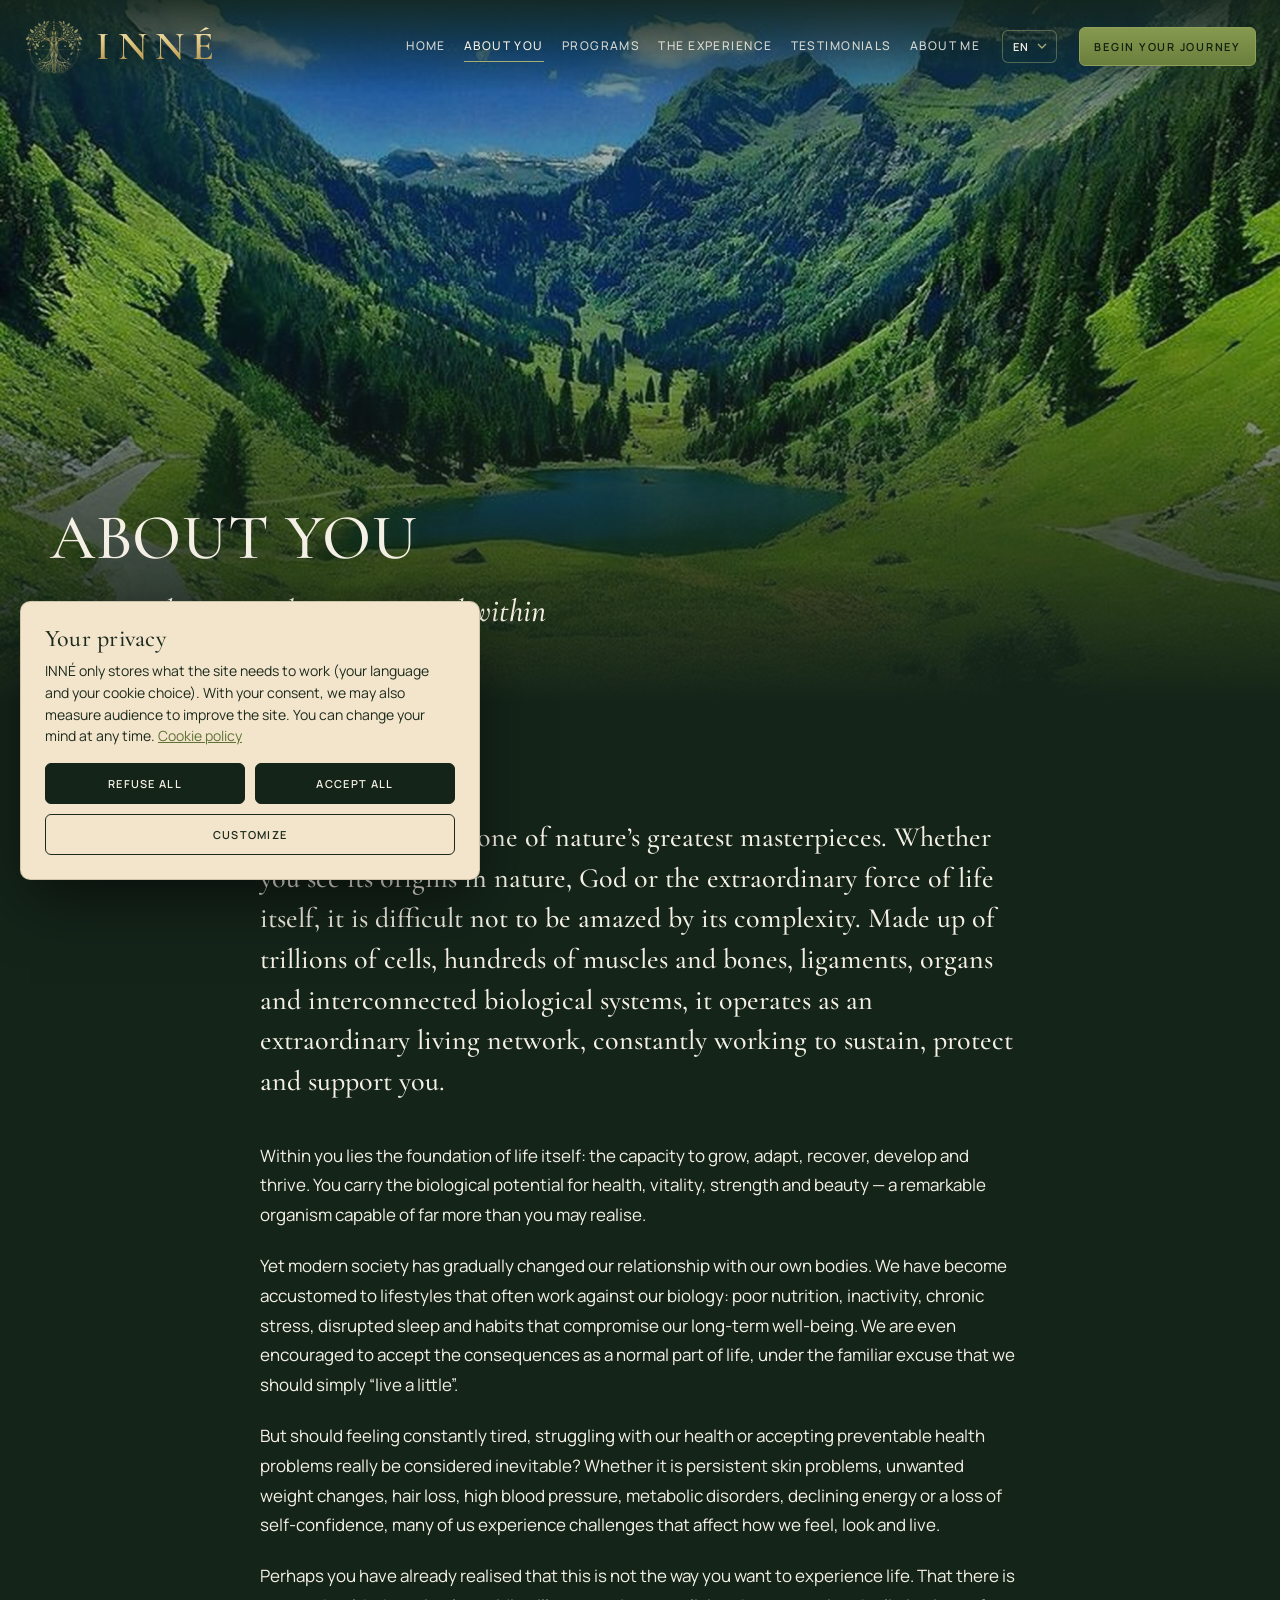
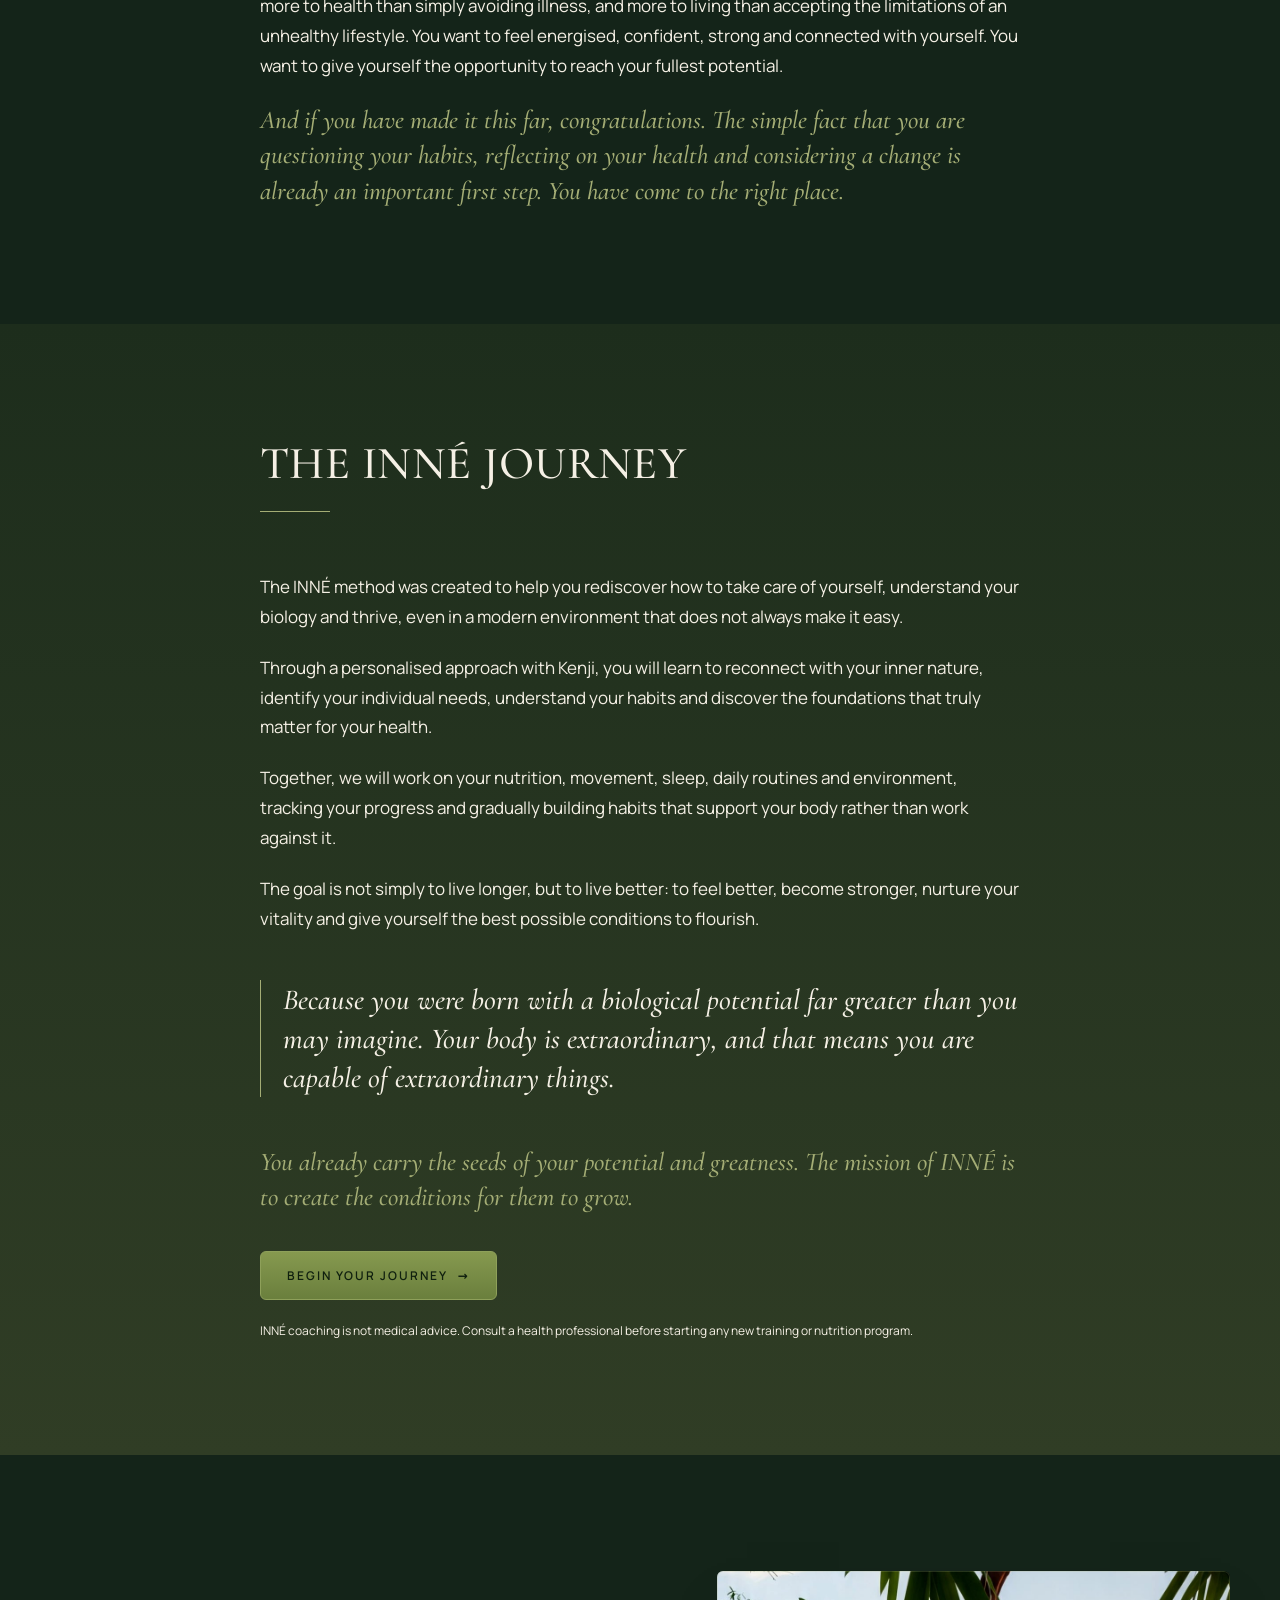
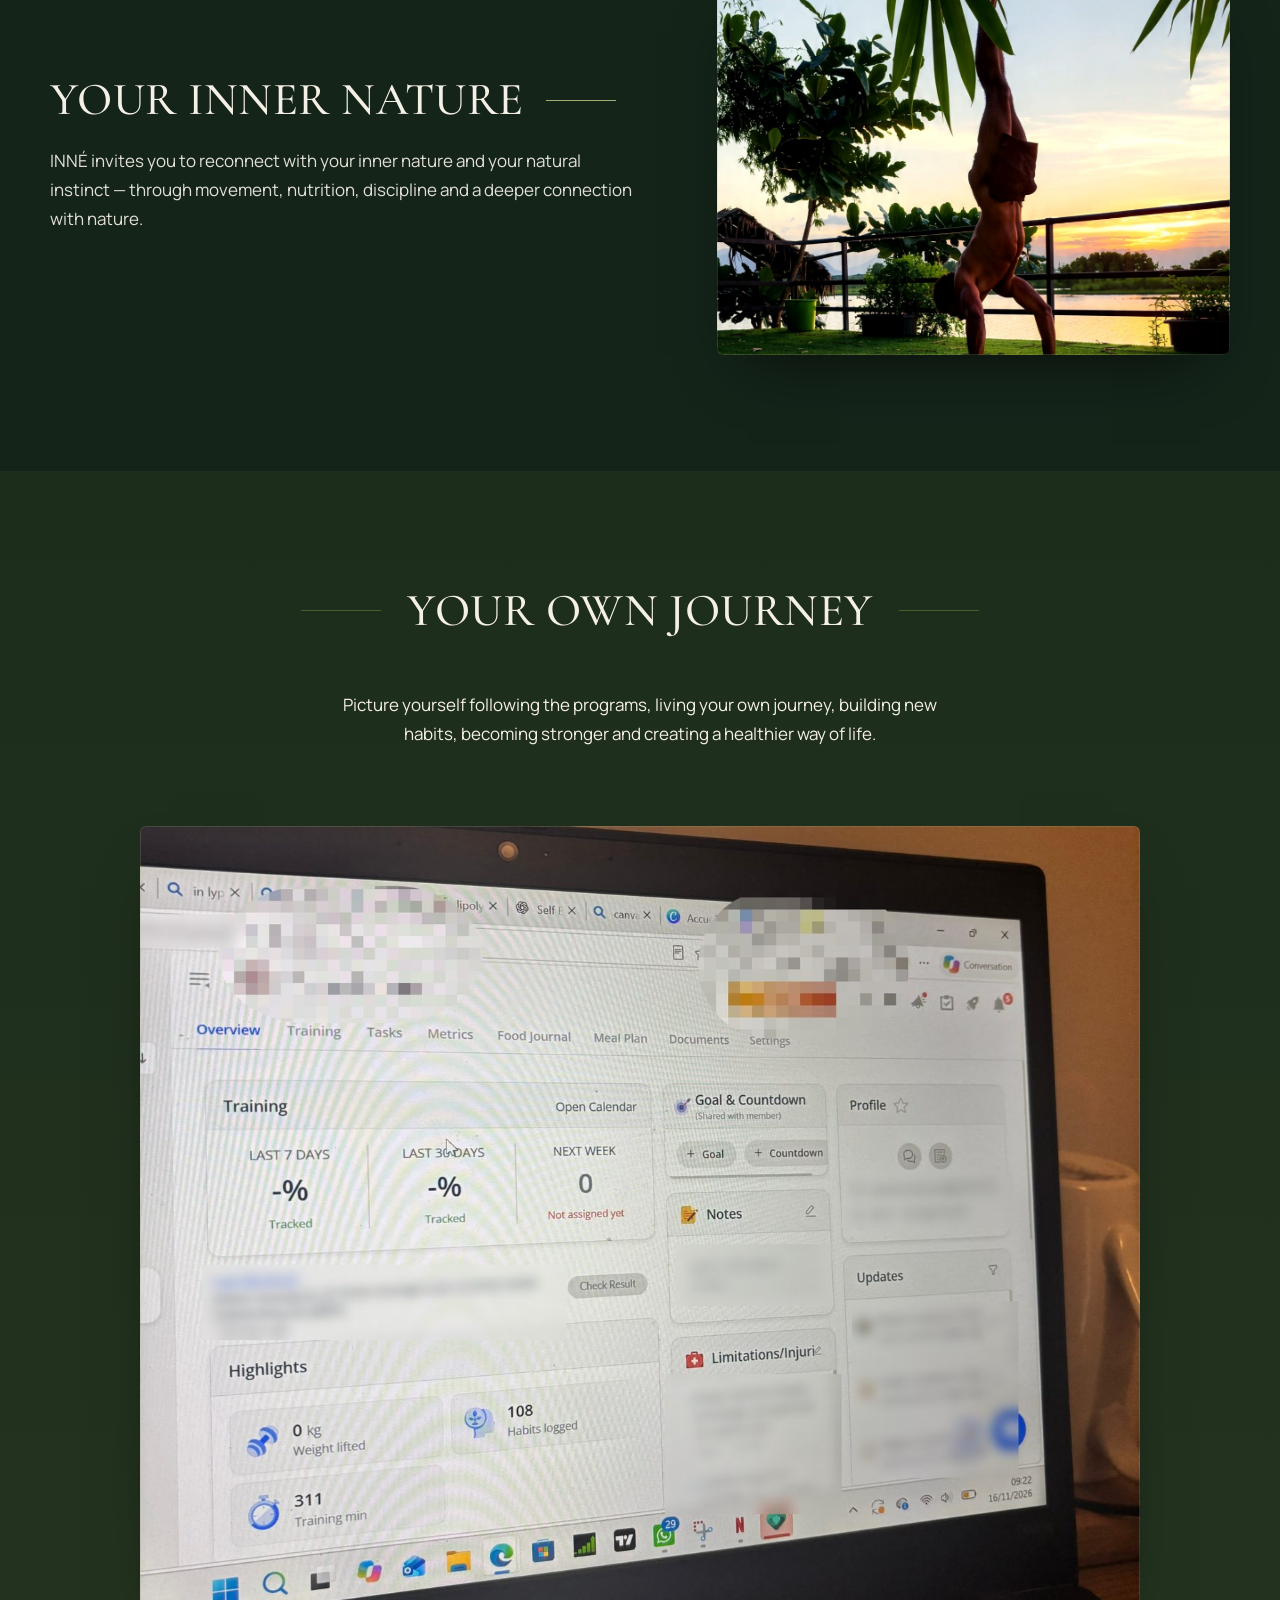
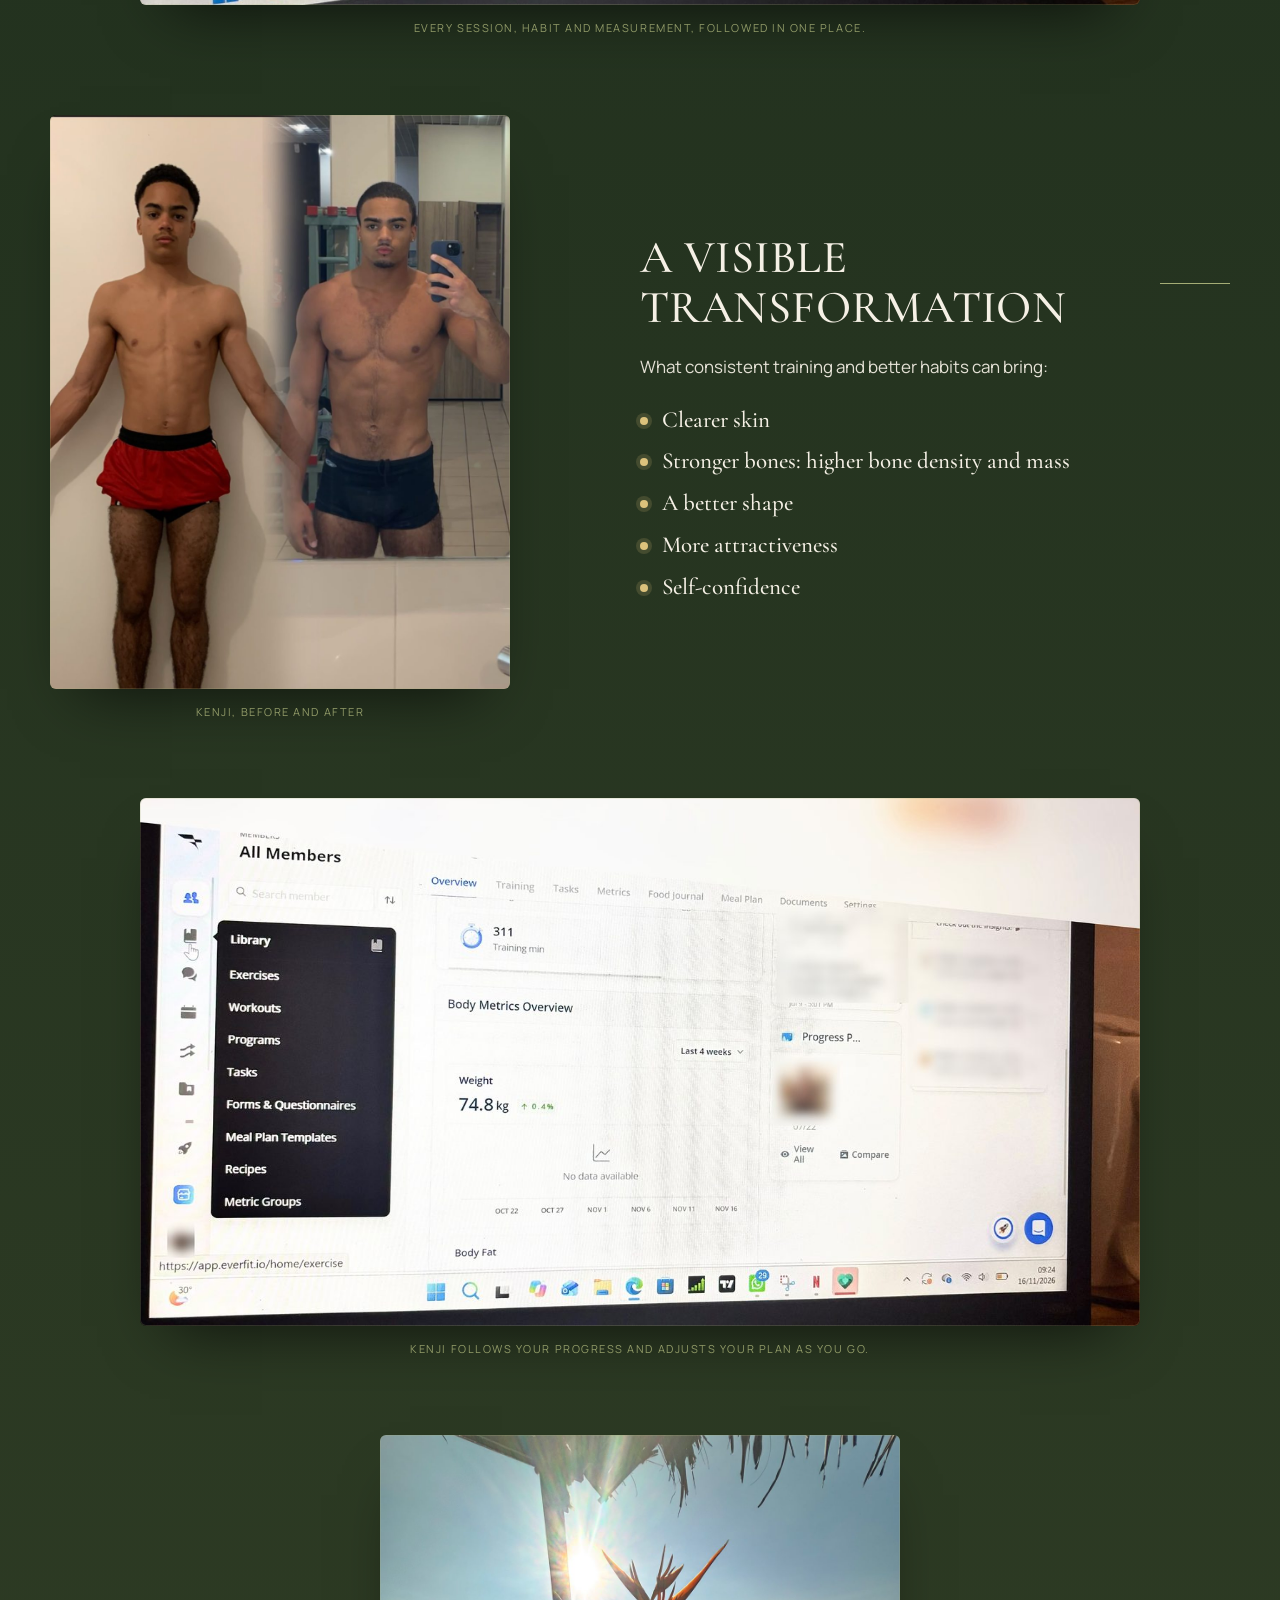
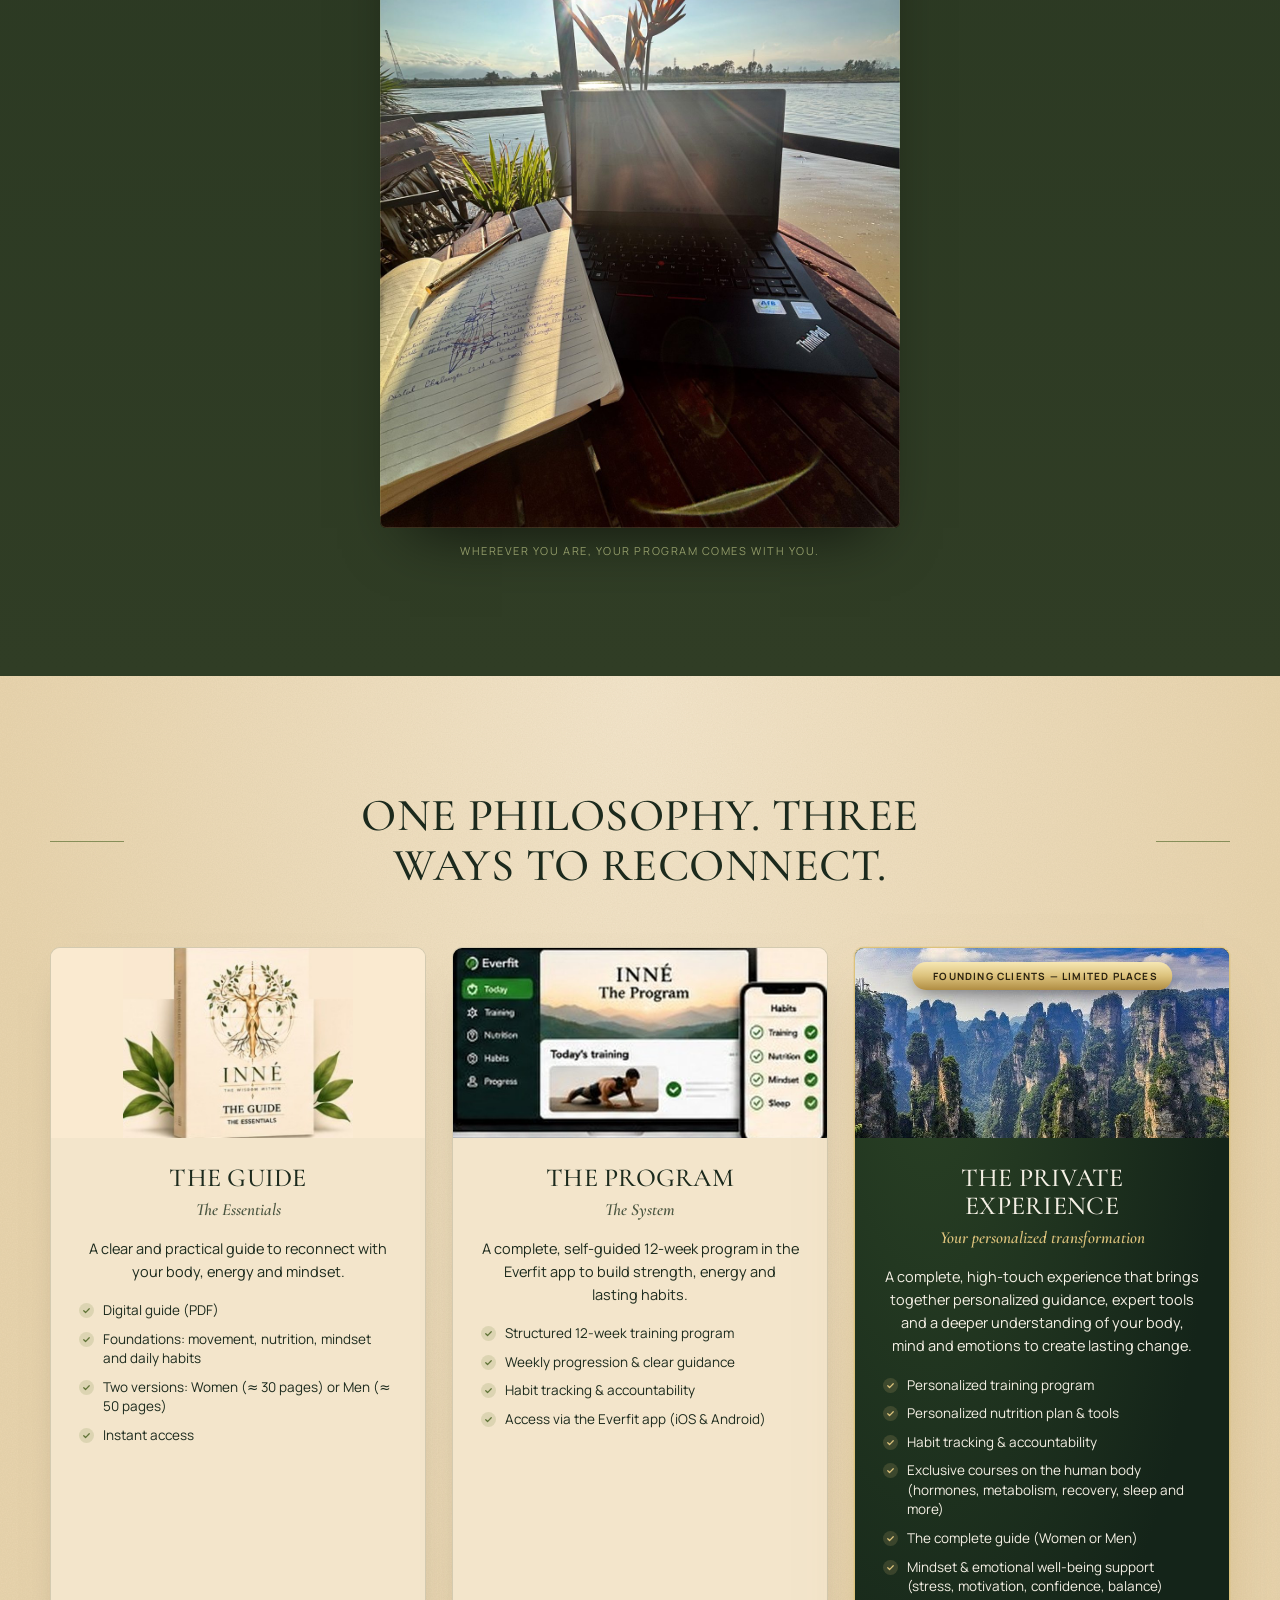
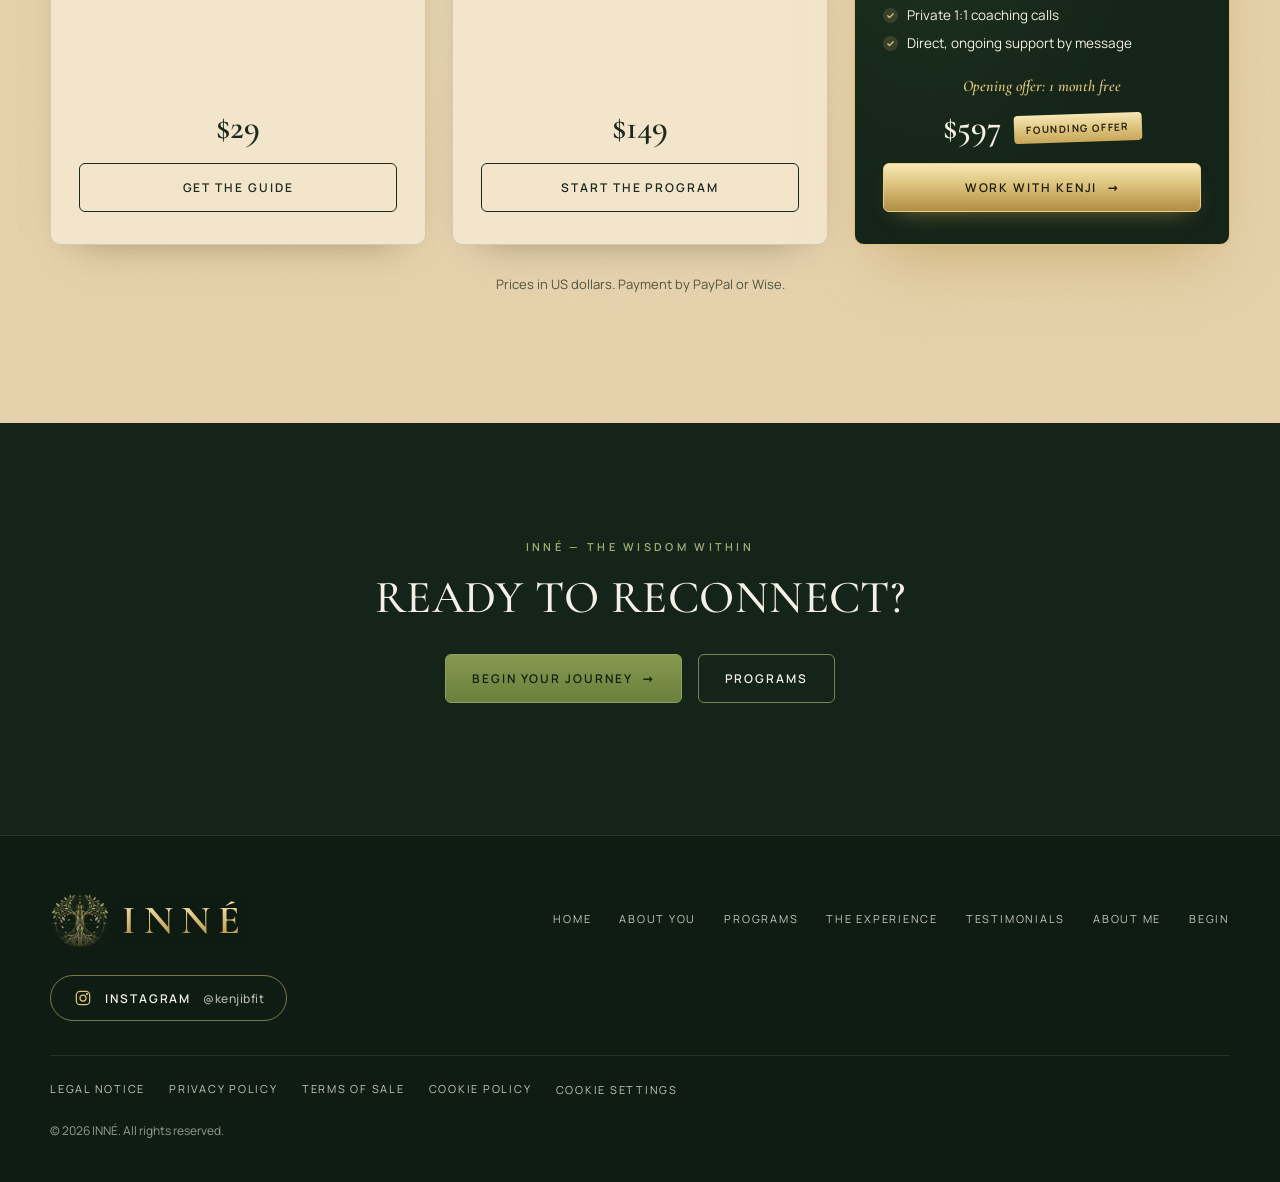
==== INNE-site/about-you.html @ e568136e "Add files via upload" ====
<!DOCTYPE html>
<html lang="en" translate="no" data-title="nav.aboutyou">
<head>
<meta charset="utf-8">
<meta name="viewport" content="width=device-width, initial-scale=1">
<title>About you — INNÉ</title>
<meta name="description" content="Who INNÉ is for: driven individuals who want a stronger body, a clearer mind and a more grounded life.">
<meta property="og:title" content="About you — INNÉ">
<meta property="og:description" content="Who INNÉ is for: driven individuals who want a stronger body, a clearer mind and a more grounded life.">
<meta property="og:type" content="website">
<meta name="theme-color" content="#142419">
<meta name="google" content="notranslate">
<link rel="icon" href="data:image/svg+xml,%3Csvg xmlns='http://www.w3.org/2000/svg' viewBox='0 0 64 64'%3E%3Crect width='64' height='64' rx='10' fill='%23142419'/%3E%3Cpath d='M18 46c0-18 10-28 28-30 0 18-10 30-26 30M18 46l16-16' fill='none' stroke='%23A4AD75' stroke-width='3' stroke-linecap='round'/%3E%3C/svg%3E">
<link rel="stylesheet" href="css/inne.css">
<script>document.documentElement.classList.add("js")</script>
</head>
<body>
<a class="skip" href="#main" data-i18n="skip">Skip to content</a>
<header class="site-header">
  <div class="wrap">
    <a class="logo" href="index.html" aria-label="INNÉ — The Wisdom Within"><img src="img/emblem-sm.png" alt="" width="60" height="56"><span><b>INNÉ</b><small>The Wisdom Within</small></span></a>
    <nav class="nav" id="nav" aria-label="Main"><a href="index.html" data-i18n="nav.home">Home</a><a href="about-you.html" aria-current="page" data-i18n="nav.aboutyou">About you</a><a href="programs.html" data-i18n="nav.programs">Programs</a><a href="experience.html" data-i18n="nav.experience">The Experience</a><a href="journeys.html" data-i18n="nav.journeys">Testimonials</a><a href="about.html" data-i18n="nav.aboutme">About me</a><a class="nav-only" href="begin.html" data-i18n="nav.cta">Begin Your Journey</a></nav>
    <select class="lang" id="lang" aria-label="Language" data-i18n-aria="lang.label"><option value="en" label="EN">EN</option><option value="es" label="ES">ES</option><option value="fr" label="FR">FR</option><option value="sv" label="SV">SV</option><option value="de" label="DE">DE</option><option value="it" label="IT">IT</option></select>
    <a class="btn btn-solid btn-sm" href="begin.html" data-i18n="nav.cta">Begin Your Journey</a>
    <button class="burger" type="button" aria-controls="nav" aria-expanded="false" aria-label="Menu" data-i18n-aria="nav.menu"><span></span><span></span></button>
  </div>
</header>
<main id="main"><section class="page-hero scenic"><img src="img/about-you-lake.jpg" alt="A green mountain valley with a small lake in the distance" style="object-position:50% 54%"><div class="wrap"><h1 class="reveal" data-i18n="nav.aboutyou">About you</h1><p class="hero-line reveal d1" data-i18n="ay.sub">Discover the extraordinary potential within</p></div></section>
<section class="section dark"><div class="wrap essay">
  <p class="essay-lead reveal" data-i18n="y1">The human body is one of nature’s greatest masterpieces. Whether you see its origins in nature, God or the extraordinary force of life itself, it is difficult not to be amazed by its complexity. Made up of trillions of cells, hundreds of muscles and bones, ligaments, organs and interconnected biological systems, it operates as an extraordinary living network, constantly working to sustain, protect and support you.</p>
  <p class="reveal" data-i18n="y2">Within you lies the foundation of life itself: the capacity to grow, adapt, recover, develop and thrive. You carry the biological potential for health, vitality, strength and beauty — a remarkable organism capable of far more than you may realise.</p><p class="reveal" data-i18n="y3">Yet modern society has gradually changed our relationship with our own bodies. We have become accustomed to lifestyles that often work against our biology: poor nutrition, inactivity, chronic stress, disrupted sleep and habits that compromise our long-term well-being. We are even encouraged to accept the consequences as a normal part of life, under the familiar excuse that we should simply “live a little”.</p><p class="reveal" data-i18n="y4">But should feeling constantly tired, struggling with our health or accepting preventable health problems really be considered inevitable? Whether it is persistent skin problems, unwanted weight changes, hair loss, high blood pressure, metabolic disorders, declining energy or a loss of self-confidence, many of us experience challenges that affect how we feel, look and live.</p><p class="reveal" data-i18n="y5">Perhaps you have already realised that this is not the way you want to experience life. That there is more to health than simply avoiding illness, and more to living than accepting the limitations of an unhealthy lifestyle. You want to feel energised, confident, strong and connected with yourself. You want to give yourself the opportunity to reach your fullest potential.</p>
  <p class="beat reveal" data-i18n="y6">And if you have made it this far, congratulations. The simple fact that you are questioning your habits, reflecting on your health and considering a change is already an important first step. You have come to the right place.</p>
</div></section>
<section class="section olive"><div class="wrap essay">
  <h2 class="h2 rule story-title reveal" data-i18n="yj.t">The INNÉ Journey</h2>
  <p class="reveal" data-i18n="j1">The INNÉ method was created to help you rediscover how to take care of yourself, understand your biology and thrive, even in a modern environment that does not always make it easy.</p><p class="reveal" data-i18n="j2">Through a personalised approach with Kenji, you will learn to reconnect with your inner nature, identify your individual needs, understand your habits and discover the foundations that truly matter for your health.</p><p class="reveal" data-i18n="j3">Together, we will work on your nutrition, movement, sleep, daily routines and environment, tracking your progress and gradually building habits that support your body rather than work against it.</p><p class="reveal" data-i18n="j4">The goal is not simply to live longer, but to live better: to feel better, become stronger, nurture your vitality and give yourself the best possible conditions to flourish.</p>
  <p class="pull reveal" data-i18n="j5">Because you were born with a biological potential far greater than you may imagine. Your body is extraordinary, and that means you are capable of extraordinary things.</p>
  <p class="beat reveal" data-i18n="j6">You already carry the seeds of your potential and greatness. The mission of INNÉ is to create the conditions for them to grow.</p>
  <p class="actions reveal" style="margin-top:36px"><a class="btn btn-solid" href="begin.html"><span data-i18n="nav.cta">Begin Your Journey</span> <span class="arr" aria-hidden="true">→</span></a></p>
  <p class="fineprint essay-note reveal" data-i18n="ft.disclaimer">INNÉ coaching is not medical advice. Consult a health professional before starting any new training or nutrition program.</p>
</div></section>
<section class="section dark">
  <div class="wrap split rev" ><div class="reveal d1"><h2 class="h2 rule" data-i18n="ay.2t">Your inner nature</h2><p class="lead" style="margin-top:22px" data-i18n="ay.2p">INNÉ invites you to reconnect with your inner nature and your natural instinct — through movement, nutrition, discipline and a deeper connection with nature.</p></div><div class="frame ratio-43 reveal"><img src="img/handstand.jpg" alt="Handstand at sunset by the water" loading="lazy" style="object-position:50% 60%"></div></div>
</section>
<section class="section olive project"><div class="wrap">
  <div class="center"><h2 class="h2 title-lines center reveal"><span data-i18n="ay.1t">Your own journey</span></h2><p class="lead reveal d1" data-i18n="ay.1p">Picture yourself following the programs, living your own journey, building new habits, becoming stronger and creating a healthier way of life.</p></div>
  <figure class="shot wide reveal"><div class="frame natural"><img src="img/ay-track-1.jpg" alt="A client's dashboard in the coaching app: training, habits and goals" loading="lazy" width="1400" height="1091"></div><figcaption data-i18n="pj.c1">Every session, habit and measurement, followed in one place.</figcaption></figure>
  <div class="split transform">
    <figure class="shot reveal"><div class="frame natural"><img src="img/ay-transform.jpg" alt="Kenji's physical transformation, before and after" loading="lazy" width="1100" height="1373"></div><figcaption data-i18n="tr.cap">Kenji, before and after</figcaption></figure>
    <div class="reveal d1"><h3 class="h2 rule" data-i18n="tr.t">A visible transformation</h3><p class="lead" style="margin-top:20px" data-i18n="tr.p">What consistent training and better habits can bring:</p><ul class="gains-list"><li data-i18n="tr.l1">Clearer skin</li><li data-i18n="tr.l2">Stronger bones: higher bone density and mass</li><li data-i18n="tr.l3">A better shape</li><li data-i18n="tr.l4">More attractiveness</li><li data-i18n="tr.l5">Self-confidence</li></ul></div>
  </div>
  <figure class="shot wide reveal"><div class="frame natural"><img src="img/ay-track-2.jpg" alt="Kenji's coaching workspace: exercise library and body metrics" loading="lazy" width="1400" height="738"></div><figcaption data-i18n="pj.c2">Kenji follows your progress and adjusts your plan as you go.</figcaption></figure>
  <figure class="shot tall reveal"><div class="frame natural"><img src="img/ay-sun.jpg" alt="A laptop and a handwritten notebook on a terrace by the water, in the sun" loading="lazy" width="1200" height="1600"></div><figcaption data-i18n="pj.c3">Wherever you are, your program comes with you.</figcaption></figure>
</div></section>
<section class="section sand"><div class="wrap">
  <h2 class="h2 title-lines center reveal"><span data-i18n="prog.title">One philosophy. Three ways to reconnect.</span></h2>
  <div class="cards">
  <article class="card reveal">
    <div class="card-art photo contain"><img src="img/card-guide.jpg" alt="The INNÉ guide" loading="lazy"></div>
    <div class="card-body"><h3 data-i18n="f.name">The Guide</h3><div class="kind" data-i18n="f.kind">The Essentials</div><p data-i18n="f.desc">A clear and practical guide to reconnect with your body, energy and mindset.</p><ul class="incl"><li data-i18n="f.l1">Digital guide (PDF)</li><li data-i18n="f.l2">Foundations: movement, nutrition, mindset and daily habits</li><li data-i18n="f.l3">Two versions: Women (≈ 30 pages) or Men (≈ 50 pages)</li><li data-i18n="f.l4">Instant access</li></ul><div class="price" data-i18n="price.f">$29</div><a class="btn btn-ink" href="checkout.html#foundation" data-i18n="f.cta">Get the guide</a></div>
  </article>
  <article class="card reveal d1">
    <div class="card-art photo"><img src="img/card-program.jpg" alt="The INNÉ program in the Everfit app" loading="lazy"></div>
    <div class="card-body"><h3 data-i18n="r.name">The Program</h3><div class="kind" data-i18n="r.kind">The System</div><p data-i18n="r.desc">A complete, self-guided 12-week program in the Everfit app to build strength, energy and lasting habits.</p><ul class="incl"><li data-i18n="r.l1">Structured 12-week training program</li><li data-i18n="r.l2">Weekly progression & clear guidance</li><li data-i18n="r.l3">Habit tracking & accountability</li><li data-i18n="r.l4">Access via the Everfit app (iOS & Android)</li></ul><div class="price" data-i18n="price.r">$149</div><a class="btn btn-ink" href="checkout.html#reconnection" data-i18n="r.cta">Start the program</a></div>
  </article>
  <article class="card feature premium reveal d2">
    <span class="badge gold"><svg viewBox="0 0 24 24" aria-hidden="true"><path d="M3 18h18l-1.5-10-5 4L12 5l-2.5 7-5-4z"/></svg><span data-i18n="x.badge">Founding clients — Limited places</span></span>
    <div class="card-art photo"><img src="img/card-private.jpg" alt="Mountain landscape" loading="lazy"></div>
    <div class="card-body"><h3 data-i18n="x.name">The Private Experience</h3><div class="kind" data-i18n="x.kind">Your personalized transformation</div><p data-i18n="x.desc">A complete, high-touch experience that brings together personalized guidance, expert tools and a deeper understanding of your body, mind and emotions to create lasting change.</p><ul class="incl"><li data-i18n="x.l1">Personalized training program</li><li data-i18n="x.l2">Personalized nutrition plan & tools</li><li data-i18n="x.l3">Habit tracking & accountability</li><li data-i18n="x.l4">Exclusive courses on the human body (hormones, metabolism, recovery, sleep and more)</li><li data-i18n="x.l5">The complete guide (Women or Men)</li><li data-i18n="x.l6">Mindset & emotional well-being support (stress, motivation, confidence, balance)</li><li data-i18n="x.l7">Private 1:1 coaching calls</li><li data-i18n="x.l8">Direct, ongoing support by message</li></ul><p class="launch" data-i18n="x.month">Opening offer: 1 month free</p><div class="price-row"><span class="price" data-i18n="price.x">$597</span><span class="offer-tag" data-i18n="x.offer">Founding offer</span></div><a class="btn btn-gold" href="checkout.html#private"><span data-i18n="x.cta">Work with Kenji</span> <span class="arr" aria-hidden="true">→</span></a></div>
  </article>
</div>
<p class="price-note center" data-i18n="price.note">Prices in US dollars. Payment by PayPal or Wise.</p>
</div></section>
<section class="section dark center"><div class="wrap">
  <span class="eyebrow reveal">INNÉ — The Wisdom Within</span>
  <h2 class="h2 reveal" data-i18n="ab.cta">Ready to reconnect?</h2>
  <p class="actions reveal d1" style="justify-content:center;margin-top:32px"><a class="btn btn-solid" href="begin.html"><span data-i18n="nav.cta">Begin Your Journey</span> <span class="arr" aria-hidden="true">→</span></a><a class="btn btn-ghost" href="programs.html" data-i18n="nav.programs">Programs</a></p>
</div></section></main>
<footer class="site-footer">
  <div class="wrap">
    <div class="foot-top">
      <a class="logo" href="index.html" aria-label="INNÉ — The Wisdom Within"><img src="img/emblem-sm.png" alt="" width="60" height="56"><span><b>INNÉ</b><small>The Wisdom Within</small></span></a>
      <nav class="foot-nav" aria-label="Footer"><a href="index.html" data-i18n="nav.home">Home</a><a href="about-you.html" data-i18n="nav.aboutyou">About you</a><a href="programs.html" data-i18n="nav.programs">Programs</a><a href="experience.html" data-i18n="nav.experience">The Experience</a><a href="journeys.html" data-i18n="nav.journeys">Testimonials</a><a href="about.html" data-i18n="nav.aboutme">About me</a><a href="begin.html" data-i18n="nav.begin">Begin</a></nav>
      <div class="social"><a class="social-btn" data-social="instagram" href="#" hidden target="_blank" rel="noopener"><svg viewBox="0 0 24 24" aria-hidden="true"><rect x="4" y="4" width="16" height="16" rx="4.5"/><circle cx="12" cy="12" r="3.6"/><circle cx="16.7" cy="7.3" r=".6"/></svg><span>Instagram</span><small data-social-handle></small></a><a class="social-btn" data-social="youtube" href="#" hidden target="_blank" rel="noopener"><svg viewBox="0 0 24 24" aria-hidden="true"><rect x="3" y="6" width="18" height="12" rx="3.5"/><path d="M10.5 9.5l4 2.5-4 2.5z"/></svg><span>YouTube</span><small data-social-handle></small></a></div>
    </div>
    <div class="foot-legal">
      <a href="legal.html" data-i18n="ft.legal">Legal notice</a>
      <a href="privacy.html" data-i18n="ft.privacy">Privacy policy</a>
      <a href="terms.html" data-i18n="ft.terms">Terms of sale</a>
      <a href="cookies.html" data-i18n="ft.cookies">Cookie policy</a>
      <button type="button" data-cookie-open data-i18n="ft.manage">Cookie settings</button>
    </div>
    <p class="foot-note">© 2026 INNÉ. <span data-i18n="ft.rights">All rights reserved.</span></p>
  </div>
</footer>
<div class="cookie" id="cookie" role="dialog" aria-labelledby="ck-title" tabindex="-1" hidden>
  <h2 id="ck-title" data-i18n="ck.title">Your privacy</h2>
  <p style="margin:0"><span data-i18n="ck.text">INNÉ only stores what the site needs to work (your language and your cookie choice). With your consent, we may also measure audience to improve the site. You can change your mind at any time.</span> <a href="cookies.html" data-i18n="ft.cookies">Cookie policy</a></p>
  <div class="cookie-opts" id="cookie-opts" hidden>
    <label><input type="checkbox" checked disabled><span><b data-i18n="ck.ess">Essential</b><span data-i18n="ck.essd">Required for the site to work. Always active.</span></span></label>
    <label><input type="checkbox" id="ck-analytics"><span><b data-i18n="ck.an">Audience measurement</b><span data-i18n="ck.and">Helps us understand how the site is used. No such tool is active at the moment.</span></span></label>
  </div>
  <div class="cookie-actions">
    <button type="button" class="btn btn-eq" id="ck-refuse" data-i18n="ck.refuse">Refuse all</button>
    <button type="button" class="btn btn-eq" id="ck-accept" data-i18n="ck.accept">Accept all</button>
    <button type="button" class="btn btn-ink wide" id="ck-custom" data-i18n="ck.custom">Customize</button>
    <button type="button" class="btn btn-ink wide" id="ck-save" hidden data-i18n="ck.save">Save my choices</button>
  </div>
</div>
<script src="js/settings.js"></script>
<script src="js/texts.js"></script>
<script src="js/site.js"></script>
</body>
</html>
---- INNE-site/css/inne.css ----
/* INNÉ — The Wisdom Within
   Fonts are self-hosted (no third-party request, GDPR-friendly). */
@font-face{font-family:"Cormorant Garamond";font-weight:400;font-style:normal;font-display:swap;src:url("../fonts/cormorant-garamond-latin-400-normal.woff2") format("woff2")}
@font-face{font-family:"Cormorant Garamond";font-weight:400;font-style:italic;font-display:swap;src:url("../fonts/cormorant-garamond-latin-400-italic.woff2") format("woff2")}
@font-face{font-family:"Cormorant Garamond";font-weight:500;font-style:normal;font-display:swap;src:url("../fonts/cormorant-garamond-latin-500-normal.woff2") format("woff2")}
@font-face{font-family:"Cormorant Garamond";font-weight:500;font-style:italic;font-display:swap;src:url("../fonts/cormorant-garamond-latin-500-italic.woff2") format("woff2")}
@font-face{font-family:"Cormorant Garamond";font-weight:600;font-style:normal;font-display:swap;src:url("../fonts/cormorant-garamond-latin-600-normal.woff2") format("woff2")}
@font-face{font-family:"Cormorant Garamond";font-weight:600;font-style:italic;font-display:swap;src:url("../fonts/cormorant-garamond-latin-600-italic.woff2") format("woff2")}
@font-face{font-family:"Manrope";font-weight:400;font-style:normal;font-display:swap;src:url("../fonts/manrope-latin-400-normal.woff2") format("woff2")}
@font-face{font-family:"Manrope";font-weight:500;font-style:normal;font-display:swap;src:url("../fonts/manrope-latin-500-normal.woff2") format("woff2")}
@font-face{font-family:"Manrope";font-weight:600;font-style:normal;font-display:swap;src:url("../fonts/manrope-latin-600-normal.woff2") format("woff2")}
@font-face{font-family:"Manrope";font-weight:700;font-style:normal;font-display:swap;src:url("../fonts/manrope-latin-700-normal.woff2") format("woff2")}

:root{
  --forest:#142419; --forest-2:#1b2f20; --olive:#303D25; --green:#758A45; --green-deep:#5f7236;
  --sage:#A4AD75; --sand:#E8D4AE; --cream:#F3E5CB; --ivory:#F5F0E5;
  --ink:#1c2a1d; --ink-soft:#4a5540;
  --serif:"Cormorant Garamond","Cormorant",Georgia,"Times New Roman",serif;
  --sans:"Manrope",system-ui,-apple-system,"Segoe UI",Roboto,sans-serif;
  --wrap:1180px; --r:6px; --ease:cubic-bezier(.2,.7,.2,1);
}
*,*::before,*::after{box-sizing:border-box}
[hidden]{display:none!important}
html{scroll-behavior:smooth;-webkit-text-size-adjust:100%}
body{margin:0;background:var(--forest);color:var(--ivory);font-family:var(--sans);font-size:16px;line-height:1.7;-webkit-font-smoothing:antialiased}
img,svg{display:block;max-width:100%}
a{color:inherit}
h1,h2,h3{font-family:var(--serif);font-weight:500;line-height:1.08;margin:0;letter-spacing:.01em;text-wrap:balance}
p{margin:0 0 1em}
.wrap{width:min(var(--wrap),100% - 48px);margin-inline:auto}
.skip{position:absolute;left:-999px;top:8px;background:var(--cream);color:var(--ink);padding:10px 16px;z-index:200;border-radius:var(--r)}
.skip:focus{left:8px}
:focus-visible{outline:2px solid var(--sage);outline-offset:3px}

/* ---------- Header ---------- */
.site-header{position:fixed;inset:0 0 auto 0;z-index:100;transition:background .4s var(--ease),box-shadow .4s var(--ease);background:linear-gradient(180deg,rgba(20,36,25,.85),rgba(20,36,25,0))}
.site-header.scrolled{background:rgba(20,36,25,.94);backdrop-filter:blur(10px);box-shadow:0 1px 0 rgba(164,173,117,.18)}
.site-header .wrap{display:flex;align-items:center;gap:26px;height:92px}
.logo{display:inline-flex;align-items:center;gap:12px;text-decoration:none;color:var(--ivory);line-height:1}
.logo img{width:60px;height:auto}
.logo span{display:inline-flex;flex-direction:column;align-items:center}
.logo b{font-family:var(--serif);font-weight:600;font-size:40px;letter-spacing:.2em;margin-right:-.2em;background:linear-gradient(180deg,#f6e7b4 0%,#dcc27c 45%,#b08d43 100%);-webkit-background-clip:text;background-clip:text;color:transparent;-webkit-text-fill-color:transparent;filter:drop-shadow(0 1px 8px rgba(0,0,0,.45))}
.logo small{display:flex;align-items:center;gap:8px;font-size:9.5px;letter-spacing:.26em;text-transform:uppercase;margin-top:6px;color:#dcc27c;white-space:nowrap}
.logo small::before,.logo small::after{content:"";width:14px;height:1px;background:#dcc27c;opacity:.8}
.nav{display:flex;gap:26px;margin-left:auto}
.nav a{font-size:12px;letter-spacing:.16em;text-transform:uppercase;text-decoration:none;font-weight:500;color:var(--ivory);opacity:.85;padding:6px 0;position:relative;transition:opacity .3s}
.nav a::after{content:"";position:absolute;left:0;right:0;bottom:0;height:1px;background:var(--sage);transform:scaleX(0);transform-origin:left;transition:transform .4s var(--ease)}
.nav a:hover,.nav a[aria-current]{opacity:1}
.nav a:hover::after,.nav a[aria-current]::after{transform:scaleX(1)}
.nav .nav-only{display:none}
.has-sub{position:relative}
.sub-toggle{background:none;border:0;color:var(--ivory);font:500 12px var(--sans);letter-spacing:.16em;text-transform:uppercase;opacity:.85;padding:6px 0;cursor:pointer;display:inline-flex;align-items:center;gap:7px;transition:opacity .3s}
.sub-toggle:hover,.sub-toggle[aria-current]{opacity:1}
.sub-toggle[aria-current]{box-shadow:0 1px 0 var(--sage)}
.sub-toggle svg{width:9px;height:6px;fill:none;stroke:var(--sage);stroke-width:1.4;transition:transform .3s}
.sub{position:absolute;top:100%;left:-18px;min-width:210px;padding:14px 18px;margin-top:10px;background:rgba(20,36,25,.97);border:1px solid rgba(164,173,117,.28);border-radius:var(--r);display:grid;gap:10px;opacity:0;visibility:hidden;transform:translateY(-6px);transition:opacity .3s,transform .3s var(--ease),visibility .3s}
.sub::before{content:"";position:absolute;left:0;right:0;top:-12px;height:12px}
.has-sub:hover .sub,.has-sub:focus-within .sub,.has-sub.open .sub{opacity:1;visibility:visible;transform:none}
.has-sub:hover .sub-toggle svg,.has-sub.open .sub-toggle svg{transform:rotate(180deg)}
.sub a{white-space:nowrap}
.lang{appearance:none;background:transparent;color:var(--ivory);border:1px solid rgba(164,173,117,.45);border-radius:var(--r);font:600 11px var(--sans);letter-spacing:.12em;padding:8px 26px 8px 10px;cursor:pointer;
  background-image:url("data:image/svg+xml,%3Csvg xmlns='http://www.w3.org/2000/svg' width='10' height='6'%3E%3Cpath d='M1 1l4 4 4-4' fill='none' stroke='%23A4AD75' stroke-width='1.4'/%3E%3C/svg%3E");background-repeat:no-repeat;background-position:right 9px center}
.lang option{color:#1c2a1d;background:#F3E5CB}
.burger{display:none;background:none;border:0;width:44px;height:44px;padding:10px;cursor:pointer}
.burger span{display:block;height:1.5px;background:var(--ivory);margin:6px 0;transition:transform .3s var(--ease),opacity .3s}

/* ---------- Buttons ---------- */
.btn{display:inline-flex;align-items:center;justify-content:center;gap:10px;font:600 12px var(--sans);letter-spacing:.16em;text-transform:uppercase;text-decoration:none;padding:15px 26px;border-radius:var(--r);border:1px solid transparent;cursor:pointer;transition:background .35s var(--ease),color .35s var(--ease),border-color .35s var(--ease),transform .35s var(--ease);text-align:center}
.btn .arr{transition:transform .35s var(--ease)}
.btn:hover .arr{transform:translateX(4px)}
.btn-solid{background:linear-gradient(180deg,#86994f,#6a7f3d);color:#10200f;border-color:#8ea05a}
.btn-solid:hover{background:linear-gradient(180deg,#a4ad75,#8a9b55);transform:translateY(-1px)}
.btn-ghost{color:var(--ivory);border-color:rgba(164,173,117,.7)}
.btn-ghost:hover{background:rgba(164,173,117,.16);border-color:var(--sage)}
.btn-ink{color:var(--ink);border-color:var(--ink);background:transparent}
.btn-ink:hover{background:var(--forest);color:var(--ivory)}
.btn-sm{padding:11px 18px;font-size:11px}
.site-header .btn{white-space:nowrap}

/* ---------- Hero ---------- */
.hero{position:relative;min-height:min(100vh,980px);display:flex;align-items:center;overflow:hidden;background:var(--forest);padding:130px 0 70px}
.hero-media{position:absolute;inset:0 0 0 auto;width:64%}
.hero-media img{width:100%;height:100%;object-fit:cover;object-position:50% 18%}
.hero-media::after{content:"";position:absolute;inset:0;background:linear-gradient(90deg,var(--forest) 0%,rgba(20,36,25,.82) 22%,rgba(20,36,25,.25) 58%,rgba(20,36,25,.05) 100%),linear-gradient(0deg,rgba(20,36,25,.75) 0%,rgba(20,36,25,0) 30%)}
.hero .wrap{position:relative}
.hero-copy{max-width:590px}
.hero-logo{width:clamp(220px,25vw,340px);height:auto;margin:0 0 10px -22px}
.about-logo{width:clamp(240px,30vw,380px);height:auto;margin:-20px auto 26px}
.hero-mark{display:inline-flex;flex-direction:column;align-items:center;margin-bottom:34px}
.hero-mark b{font:500 clamp(48px,6vw,72px)/1 var(--serif);letter-spacing:.2em;margin-right:-.2em}
.hero-mark small{display:flex;align-items:center;gap:12px;font-size:11px;letter-spacing:.3em;text-transform:uppercase;color:var(--sage);margin-top:12px}
.hero-mark small::before,.hero-mark small::after{content:"";width:26px;height:1px;background:var(--sage)}
.hero h1{font-size:clamp(36px,4.6vw,60px);text-transform:uppercase;letter-spacing:.015em}
.hero h1 em,.page-hero h1 em{font-style:italic;color:var(--sage);font-weight:500}
.hero p{font-size:clamp(16px,1.4vw,19px);max-width:440px;margin:22px 0 34px;opacity:.92}
.actions{display:flex;flex-wrap:wrap;gap:16px}

.page-hero{position:relative;min-height:62vh;display:flex;align-items:flex-end;padding:150px 0 70px;overflow:hidden;background:var(--forest)}
.page-hero>img{position:absolute;inset:0;width:100%;height:100%;object-fit:cover}
.page-hero::after{content:"";position:absolute;inset:0;background:linear-gradient(0deg,var(--forest) 2%,rgba(20,36,25,.42) 45%,rgba(20,36,25,.5) 100%)}
.page-hero .wrap{position:relative;z-index:1}
.page-hero h1{font-size:clamp(38px,5vw,64px);text-transform:uppercase;max-width:14em}
.page-hero p{max-width:560px;margin:18px 0 0;font-size:18px;opacity:.92}
.page-hero.plain{min-height:0;padding:170px 0 40px}
.page-hero.plain::after{display:none}

/* ---------- Sections ---------- */
.section{padding:clamp(72px,9vw,128px) 0;position:relative}
.dark{background:var(--forest)}
.olive{background:linear-gradient(180deg,#1d2d1c,var(--olive))}
.sand{color:var(--ink);background-color:var(--sand);
  background-image:url("data:image/svg+xml,%3Csvg xmlns='http://www.w3.org/2000/svg' width='300' height='300'%3E%3Cfilter id='n'%3E%3CfeTurbulence type='fractalNoise' baseFrequency='.8' numOctaves='3' stitchTiles='stitch'/%3E%3CfeColorMatrix values='0 0 0 0 .35 0 0 0 0 .27 0 0 0 0 .12 0 0 0 .1 0'/%3E%3C/filter%3E%3Crect width='300' height='300' filter='url(%23n)'/%3E%3C/svg%3E"),radial-gradient(ellipse at 50% 0%,var(--cream),var(--sand) 70%)}
.eyebrow{font-size:11px;letter-spacing:.3em;text-transform:uppercase;color:var(--sage);font-weight:600;margin-bottom:16px;display:block}
.sand .eyebrow{color:var(--green-deep)}
.h2{font-size:clamp(30px,3.6vw,46px);text-transform:uppercase}
.h2.rule{display:flex;align-items:center;gap:22px}
.h2.rule::after{content:"";flex:0 0 70px;height:1px;background:var(--sage)}
.center{text-align:center}
.title-lines{display:flex;align-items:center;justify-content:center;gap:26px;margin-bottom:56px}
.title-lines::before,.title-lines::after{content:"";flex:0 1 80px;height:1px;background:var(--green-deep);opacity:.7}
.lead{font-size:17px;max-width:620px;opacity:.92}
.center .lead{margin-inline:auto}

.split{display:grid;grid-template-columns:1fr 1.15fr;gap:clamp(32px,6vw,84px);align-items:center}
.split.rev{grid-template-columns:1.15fr 1fr}
.frame{position:relative;border-radius:var(--r);overflow:hidden;box-shadow:0 30px 60px -30px rgba(0,0,0,.7)}
.frame img{width:100%;height:100%;object-fit:cover;transition:transform 1.4s var(--ease)}
.frame:hover img{transform:scale(1.03)}
.frame::after{content:"";position:absolute;inset:0;box-shadow:inset 0 0 0 1px rgba(164,173,117,.22);border-radius:var(--r);pointer-events:none}
.ratio-45{aspect-ratio:4/5}.ratio-43{aspect-ratio:4/3}.ratio-11{aspect-ratio:1}.ratio-34{aspect-ratio:3/4}

/* full-bleed image band */
.band{display:grid;grid-template-columns:44% 1fr;min-height:480px;background:var(--forest)}
.band-img{position:relative;min-height:320px}
.band-img img{position:absolute;inset:0;width:100%;height:100%;object-fit:cover}
.band-img::after{content:"";position:absolute;inset:0;background:linear-gradient(90deg,rgba(20,36,25,0) 55%,var(--forest) 100%)}
.band-copy{padding:clamp(48px,7vw,96px) clamp(24px,6vw,90px) clamp(48px,7vw,96px) clamp(24px,3vw,40px);align-self:center;max-width:760px}

.pillars{display:grid;grid-template-columns:repeat(6,1fr);gap:18px;margin-top:44px;padding:0;list-style:none}
.pillars li{text-align:center;font-size:11px;letter-spacing:.18em;text-transform:uppercase;font-weight:500}
.pillars svg{width:38px;height:38px;margin:0 auto 12px;stroke:var(--sage);fill:none;stroke-width:1.2;stroke-linecap:round;stroke-linejoin:round}
.pillar-cards{display:grid;grid-template-columns:repeat(3,1fr);gap:22px;margin-top:52px}
.pillar-cards article{border:1px solid rgba(164,173,117,.22);border-radius:var(--r);padding:30px 26px;background:rgba(48,61,37,.35);transition:border-color .4s,transform .4s var(--ease)}
.pillar-cards article:hover{border-color:var(--sage);transform:translateY(-3px)}
.pillar-cards svg{width:36px;height:36px;stroke:var(--sage);fill:none;stroke-width:1.2;stroke-linecap:round;stroke-linejoin:round;margin-bottom:16px}
.pillar-cards h3{font-size:24px;text-transform:uppercase;margin-bottom:8px}
.pillar-cards p{margin:0;font-size:15px;opacity:.85}

/* Meet Kenji */
.meet{display:grid;grid-template-columns:.9fr 1.2fr .7fr;gap:clamp(24px,4vw,56px);align-items:center}
.meet h2{color:var(--sage)}
.textlink{font:600 12px var(--sans);letter-spacing:.16em;text-transform:uppercase;text-decoration:none;color:var(--sage);border-bottom:1px solid currentColor;padding-bottom:4px;transition:color .3s}
.textlink:hover{color:var(--ivory)}
.sand .textlink{color:var(--green-deep)}

/* Program cards */
.cards{display:grid;grid-template-columns:repeat(3,1fr);gap:26px;align-items:stretch}
.card{background:var(--cream);border:1px solid rgba(48,61,37,.16);border-radius:10px;overflow:hidden;display:flex;flex-direction:column;text-align:center;box-shadow:0 18px 40px -28px rgba(48,40,10,.55);transition:transform .5s var(--ease),box-shadow .5s var(--ease);position:relative}
.card:hover{transform:translateY(-6px);box-shadow:0 30px 50px -28px rgba(48,40,10,.6)}
.card-art{height:150px;overflow:hidden}
.card-art svg{width:100%;height:100%}
.card-body{padding:26px 28px 32px;display:flex;flex-direction:column;flex:1}
.card h3{font-size:26px;text-transform:uppercase}
.card .kind{font-family:var(--serif);font-style:italic;font-weight:600;font-size:17px;margin:4px 0 12px;color:var(--ink-soft)}
.card p{font-size:14.5px;line-height:1.6;margin:0 0 18px}
.card .price{font-family:var(--serif);font-size:34px;font-weight:600;margin:auto 0 18px;line-height:1}
.card.feature{background:radial-gradient(ellipse at 20% 0%,#2c4426,var(--forest) 70%);color:var(--ivory);border-color:rgba(164,173,117,.5)}
.card.feature .kind{color:var(--sage)}
.card.feature .card-body{padding-top:54px}
.badge{position:absolute;top:0;left:50%;transform:translateX(-50%);background:var(--green);color:#10200f;font:700 10px var(--sans);letter-spacing:.16em;text-transform:uppercase;padding:8px 16px;border-radius:0 0 6px 6px;white-space:nowrap}
.card .frond{position:absolute;top:-24px;right:-34px;width:150px;opacity:.2;pointer-events:none}
.card .frond.l{right:auto;left:-34px;transform:scaleX(-1)}
.price-note{font-size:13px;margin-top:28px;opacity:.75}

/* Compare table */
.compare{width:100%;border-collapse:collapse;margin-top:8px;font-size:15px}
.compare th,.compare td{padding:16px 14px;border-bottom:1px solid rgba(48,61,37,.2);text-align:center}
.compare th:first-child,.compare td:first-child{text-align:left}
.compare thead th{font-family:var(--serif);font-size:19px;font-weight:600;text-transform:uppercase;letter-spacing:.03em}
.compare svg{width:20px;height:20px;margin:auto;stroke:var(--green-deep);fill:none;stroke-width:2}
.compare .no{opacity:.3}
.table-scroll{overflow-x:auto}

/* Experience */
.exp{display:grid;grid-template-columns:1fr 1.2fr .9fr;gap:clamp(24px,4vw,52px);align-items:center}
.checks{list-style:none;padding:0;margin:0;display:grid;gap:13px;font-size:15px}
.checks li{display:flex;gap:12px;align-items:flex-start}
.checks svg{flex:0 0 20px;width:20px;height:20px;margin-top:3px;stroke:var(--sage);fill:none;stroke-width:1.5}
.devices{position:relative;padding:0 8% 9% 0}
.laptop{background:#0c150e;border:6px solid #263326;border-radius:12px 12px 4px 4px;aspect-ratio:16/10;display:grid;grid-template-columns:30% 1fr;overflow:hidden;box-shadow:0 30px 60px -20px rgba(0,0,0,.8)}
.laptop-base{height:10px;margin:0 -5%;background:linear-gradient(#3a473a,#1e291f);border-radius:0 0 12px 12px}
.ui-side{background:#101c13;padding:10% 10%;font-size:clamp(7px,.8vw,10px);display:grid;gap:8%;align-content:start}
.ui-side b{font:500 1.7em var(--serif);letter-spacing:.2em;text-align:center;margin-bottom:6%}
.ui-side span{display:flex;align-items:center;gap:8px;opacity:.8}
.ui-side span::before{content:"";width:7px;height:7px;border:1px solid var(--sage);border-radius:50%}
.ui-side span:first-of-type{opacity:1;color:var(--sage)}
.ui-main{position:relative;font-size:clamp(8px,.9vw,11px)}
.ui-main svg{width:100%;height:100%}
.ui-main div{position:absolute;left:8%;top:10%;font:500 1.6em var(--serif)}
.ui-main small{position:absolute;left:8%;bottom:9%;right:8%;font-size:.9em;padding-bottom:9px;border-bottom:3px solid rgba(245,240,229,.2)}
.ui-main small::after{content:"";position:absolute;left:0;bottom:-3px;width:42%;height:3px;background:var(--green)}
.phone{position:absolute;right:0;bottom:0;width:25%;aspect-ratio:9/18.5;background:#101c13;border:5px solid #263326;border-radius:16px;padding:14% 10% 8%;font-size:clamp(6px,.7vw,9px);display:grid;gap:7%;align-content:start;box-shadow:0 20px 40px -12px rgba(0,0,0,.8)}
.phone b{font:500 1.6em var(--serif);letter-spacing:.2em;text-align:center;margin-bottom:8%}
.phone span{display:flex;align-items:center;gap:6px;opacity:.85}
.phone span::before{content:"";width:6px;height:6px;border:1px solid var(--sage);border-radius:50%;flex:none}
.caption{font-size:12px;opacity:.6;margin-top:18px;text-align:center;font-style:italic}

.steps{display:grid;grid-template-columns:repeat(3,1fr);gap:28px;counter-reset:s;margin-top:48px}
.steps article{counter-increment:s;border-top:1px solid var(--green-deep);padding-top:22px}
.steps article::before{content:"0" counter(s);font:italic 500 44px/1 var(--serif);color:var(--green-deep);display:block;margin-bottom:12px}
.steps h3{font-size:25px;text-transform:uppercase;margin-bottom:8px}
.steps p{margin:0;font-size:15px}

/* Journeys */
.journey-empty{max-width:640px;margin:0 auto;text-align:center}
.journey-empty svg{width:54px;height:54px;margin:0 auto 22px;stroke:var(--green-deep);fill:none;stroke-width:1.1;stroke-linecap:round;stroke-linejoin:round}
.journey-empty p{font-family:var(--serif);font-style:italic;font-size:22px;line-height:1.45;margin-bottom:28px}

/* Philosophy + checkout */
.philo{font:italic 500 clamp(22px,2.6vw,32px)/1.4 var(--serif);max-width:900px;margin:0 auto}
.checkout{display:grid;gap:18px;max-width:640px}
.checkout fieldset{border:0;padding:0;margin:0 0 6px;display:grid;gap:12px}
.checkout legend{font:600 12px var(--sans);letter-spacing:.14em;text-transform:uppercase;margin-bottom:12px;padding:0}
.option{display:flex;align-items:center;gap:14px;padding:16px 18px;border:1px solid rgba(48,61,37,.3);border-radius:var(--r);background:var(--ivory);cursor:pointer;transition:border-color .3s,box-shadow .3s}
.option:has(input:checked){border-color:var(--green-deep);box-shadow:0 0 0 2px rgba(117,138,69,.35)}
.option input{width:18px;height:18px;accent-color:var(--green-deep);flex:none}
.option-body{flex:1;display:grid}
.option-body b{font:600 21px var(--serif);text-transform:uppercase;letter-spacing:.02em}
.option-body small{font-size:13px;opacity:.75}
.option-price{font:600 22px var(--serif);white-space:nowrap}
.checkout .check{display:flex;gap:12px;align-items:flex-start;font-size:14px;line-height:1.5}
.checkout .check input{margin-top:4px;width:18px;height:18px;accent-color:var(--green-deep);flex:none}
.checkout .total{display:flex;justify-content:space-between;align-items:baseline;border-top:1px solid rgba(48,61,37,.3);padding-top:16px;margin:6px 0 0;font:600 12px var(--sans);letter-spacing:.14em;text-transform:uppercase}
.checkout .total strong{font:600 34px var(--serif);letter-spacing:0;text-transform:none}
.checkout .fineprint{margin:0;opacity:.85;max-width:none}
.checkout .form-msg{margin:0}
#co-pay[aria-disabled=true]{opacity:.55}

/* Quote */
.quote{text-align:center;max-width:860px;margin:auto}
.quote blockquote{font:italic 500 clamp(26px,3.4vw,42px)/1.25 var(--serif);margin:0 0 20px;color:var(--ivory)}
.quote cite{font:600 11px var(--sans);letter-spacing:.3em;text-transform:uppercase;color:var(--sage);font-style:normal}

/* Final CTA */
.final{position:relative;padding:clamp(90px,11vw,150px) 0;overflow:hidden;background:var(--forest)}
.final>img{position:absolute;inset:0 0 0 auto;width:62%;height:100%;object-fit:cover;object-position:50% 30%}
.final::after{content:"";position:absolute;inset:0;background:linear-gradient(90deg,var(--forest) 0%,var(--forest) 38%,rgba(20,36,25,.55) 62%,rgba(20,36,25,.12) 100%)}
.final .wrap{position:relative;z-index:1}
.final h2{font-size:clamp(38px,5vw,62px);text-transform:uppercase;max-width:9em}
.final h2::after{content:"";display:block;width:70px;height:1px;background:var(--sage);margin:22px 0}
.final p{max-width:400px}
.signup{display:flex;max-width:470px;margin-top:24px;border-radius:var(--r);overflow:hidden;border:1px solid rgba(164,173,117,.6)}
.signup input{flex:1;min-width:0;border:0;background:var(--cream);color:var(--ink);font:italic 15px var(--sans);padding:0 16px}
.signup .btn{border-radius:0;border:0}
.fineprint{font-size:12px;opacity:.75;max-width:470px;margin-top:12px;line-height:1.5}
.form-msg{margin-top:14px;font-size:14px;padding:12px 14px;border-radius:var(--r);border:1px solid var(--sage);background:rgba(164,173,117,.14);max-width:560px}
.form-msg[hidden]{display:none}

/* Forms */
.form{display:grid;gap:20px;max-width:640px}
.form label{display:grid;gap:8px;font-size:12px;letter-spacing:.14em;text-transform:uppercase;font-weight:600}
.form input[type=text],.form input[type=email],.form select,.form textarea{font:400 16px var(--sans);padding:14px 16px;border-radius:var(--r);border:1px solid rgba(48,61,37,.35);background:var(--ivory);color:var(--ink);width:100%;letter-spacing:0;text-transform:none}
.form textarea{min-height:140px;resize:vertical}
.form .check{display:flex;gap:12px;align-items:flex-start;text-transform:none;letter-spacing:0;font-weight:400;font-size:14px;line-height:1.5}
.form .check input{margin-top:4px;width:18px;height:18px;accent-color:var(--green-deep);flex:none}
.form .req{font-size:12px;opacity:.7;margin:0}
.sand .form-msg{border-color:var(--green-deep);background:rgba(117,138,69,.14)}
.sand a:not(.btn){color:var(--green-deep)}

/* FAQ */
.faq{max-width:780px;margin:0 auto}
.faq details{border-bottom:1px solid rgba(164,173,117,.3);padding:20px 0}
.faq summary{font:500 23px var(--serif);cursor:pointer;list-style:none;display:flex;justify-content:space-between;gap:20px}
.faq summary::-webkit-details-marker{display:none}
.faq summary::after{content:"+";color:var(--sage);transition:transform .3s}
.faq details[open] summary::after{transform:rotate(45deg)}
.faq p{margin:14px 0 0;opacity:.88}

/* Legal pages */
.legal{max-width:800px;margin:0 auto;font-size:15.5px}
.legal h2{font-size:27px;margin:44px 0 12px}
.legal h3{font:700 14px var(--sans);letter-spacing:.08em;text-transform:uppercase;margin:26px 0 8px}
.legal ul{padding-left:20px}.legal li{margin-bottom:6px}
.legal table{width:100%;border-collapse:collapse;font-size:14px;margin:14px 0}
.legal th,.legal td{border:1px solid rgba(48,61,37,.25);padding:10px;text-align:left;vertical-align:top}
.legal mark{background:#f6d77a;color:#3b2c00;padding:1px 5px;border-radius:3px}
.notice{border-left:3px solid var(--green-deep);background:rgba(117,138,69,.14);padding:14px 18px;border-radius:0 var(--r) var(--r) 0;margin:0 0 28px;font-size:14.5px}
.notice.warn{border-color:#b98a1b;background:rgba(246,215,122,.35)}
[data-legal][hidden]{display:none}

/* Footer */
.site-footer{background:#0f1c13;padding:56px 0 30px;font-size:13px;border-top:1px solid rgba(164,173,117,.18)}
.foot-top{display:flex;flex-wrap:wrap;align-items:center;gap:28px 40px;justify-content:space-between}
.foot-nav{display:flex;flex-wrap:wrap;gap:12px 28px}
.foot-nav a,.foot-legal a,.foot-legal button{font-size:11px;letter-spacing:.16em;text-transform:uppercase;text-decoration:none;opacity:.8;transition:opacity .3s,color .3s}
.foot-nav a:hover,.foot-legal a:hover,.foot-legal button:hover{opacity:1;color:var(--sage)}
.social{display:flex;gap:14px;flex-wrap:wrap}
.social-btn{display:inline-flex;align-items:center;gap:12px;padding:12px 22px;border:1px solid rgba(220,194,124,.55);border-radius:999px;text-decoration:none;color:var(--ivory);font:600 12px var(--sans);letter-spacing:.16em;text-transform:uppercase;transition:background .35s var(--ease),border-color .35s,transform .35s var(--ease)}
.social-btn:hover{background:rgba(220,194,124,.14);border-color:#dcc27c;transform:translateY(-1px)}
.social-btn svg{width:20px;height:20px;fill:none;stroke:#dcc27c;stroke-width:1.5}
.social-btn small{font:500 12px var(--sans);letter-spacing:.04em;text-transform:none;opacity:.75}
.social-btn small:empty{display:none}
.social-btn.big{padding:18px 34px;font-size:14px;gap:14px}
.social-btn.big svg{width:26px;height:26px}
.social-btn.big small{font-size:14px}
.social-row{display:flex;gap:16px;justify-content:center;flex-wrap:wrap;margin:44px 0 0}
.foot-legal{display:flex;flex-wrap:wrap;gap:10px 24px;margin-top:34px;padding-top:24px;border-top:1px solid rgba(164,173,117,.14)}
.foot-legal button{background:none;border:0;color:inherit;font-family:inherit;cursor:pointer;padding:0}
.foot-note{margin-top:22px;opacity:.6;font-size:12px;line-height:1.6;max-width:820px}

/* Cookie consent */
.cookie{position:fixed;left:20px;bottom:20px;z-index:150;width:min(460px,calc(100% - 40px));background:var(--cream);color:var(--ink);border-radius:10px;padding:24px;box-shadow:0 24px 60px -10px rgba(0,0,0,.6);border:1px solid rgba(48,61,37,.2);font-size:14px;line-height:1.55}
.cookie[hidden]{display:none}
.cookie h2{font-size:24px;margin-bottom:8px}
.cookie-actions{display:grid;grid-template-columns:1fr 1fr;gap:10px;margin-top:16px}
.cookie .btn{padding:12px 10px;font-size:11px;letter-spacing:.12em}
.cookie .btn-eq{background:var(--forest);color:var(--ivory);border-color:var(--forest)}
.cookie .btn-eq:hover{background:var(--olive)}
.cookie .wide{grid-column:1/-1}
.cookie-opts{display:grid;gap:12px;margin-top:14px;padding-top:14px;border-top:1px solid rgba(48,61,37,.2)}
.cookie-opts[hidden]{display:none}
.cookie-opts label{display:flex;gap:12px;align-items:flex-start}
.cookie-opts input{margin-top:4px;width:17px;height:17px;accent-color:var(--green-deep);flex:none}
.cookie-opts b{display:block}
.cookie a{color:var(--green-deep)}

/* Reveal */
.js .reveal{opacity:0;transform:translateY(22px);transition:opacity 1s var(--ease),transform 1s var(--ease)}
.js .reveal.in{opacity:1;transform:none}
.js .reveal.d1{transition-delay:.12s}.js .reveal.d2{transition-delay:.24s}
@media (prefers-reduced-motion:reduce){
  html{scroll-behavior:auto}
  .js .reveal{opacity:1;transform:none;transition:none}
  .frame img,.card,.btn{transition:none}
}

/* ---------- Responsive ---------- */
@media (max-width:1080px){
  .nav{position:fixed;inset:92px 0 0 0;background:rgba(15,28,19,.98);flex-direction:column;align-items:center;justify-content:center;gap:30px;margin:0;transform:translateY(-12px);opacity:0;visibility:hidden;transition:opacity .35s,transform .35s var(--ease),visibility .35s}
  .nav a{font-size:15px}
  .nav .nav-only{display:block;color:var(--sage);opacity:1}
  .nav{gap:24px;overflow:auto;padding:24px 0}
  .has-sub{display:contents}
  .sub-toggle{display:none}
  .sub{display:contents;position:static;opacity:1;visibility:visible;transform:none}
  .nav-open .nav{opacity:1;transform:none;visibility:visible}
  .nav-open .site-header{background:rgba(15,28,19,.98)}
  .lang{margin-left:auto}
  .burger{display:block}
  .nav-open .burger span:first-child{transform:translateY(3.75px) rotate(45deg)}
  .nav-open .burger span:last-child{transform:translateY(-3.75px) rotate(-45deg)}
  .site-header .btn{display:none}
  .exp{grid-template-columns:1fr 1fr}.exp>:first-child{grid-column:1/-1}
  .meet{grid-template-columns:1fr 1.3fr}.meet>:last-child{display:none}
  .pillars{grid-template-columns:repeat(3,1fr);row-gap:30px}
}
@media (max-width:820px){
  .hero{min-height:92vh;align-items:flex-end;padding-bottom:56px}
  .hero-media{width:100%}
  .hero-media::after{background:linear-gradient(0deg,var(--forest) 8%,rgba(20,36,25,.78) 42%,rgba(20,36,25,.25) 75%,rgba(20,36,25,.5) 100%)}
  .hero-mark,.hero-logo{display:none}
  .split,.split.rev,.band,.meet,.exp,.cards,.steps,.pillar-cards{grid-template-columns:1fr}
  .split.rev>.frame{order:-1}
  .band-img::after{background:linear-gradient(0deg,var(--forest) 0%,rgba(20,36,25,0) 45%)}
  .band-copy{padding:36px 24px 72px}
  .cards{max-width:440px;margin-inline:auto}
  .title-lines{gap:14px;margin-bottom:40px}
  .title-lines::before,.title-lines::after{flex-basis:28px}
  .devices{max-width:480px;margin:auto}
  .final>img{width:100%}
  .final::after{background:linear-gradient(0deg,rgba(20,36,25,.96) 25%,rgba(20,36,25,.62) 100%)}
  .signup{flex-direction:column;border:0;gap:10px;overflow:visible}
  .signup input{flex:none;height:52px;border-radius:var(--r);border:1px solid rgba(164,173,117,.6)}
  .signup .btn{border-radius:var(--r)}
  .foot-top{flex-direction:column;align-items:flex-start}
  .cookie{left:12px;bottom:12px;width:calc(100% - 24px);padding:20px}
}
@media (max-width:420px){
  .logo b{font-size:28px}.logo small{display:none}
  .logo img{width:44px}
  .site-header .wrap{height:76px}
  .nav{inset:76px 0 0 0}
  .site-header .wrap{gap:12px}
  .actions .btn{width:100%}
}

/* ---------- About me — story page ---------- */
.page-hero.tall{min-height:min(100vh,920px)}
.page-hero.tall>img{object-position:50% 30%}
.page-hero.tall::after{background:linear-gradient(0deg,var(--forest) 0%,rgba(20,36,25,.74) 30%,rgba(20,36,25,.18) 62%,rgba(20,36,25,.5) 100%)}
.page-hero.tall h1{font-size:clamp(46px,7vw,96px);letter-spacing:.04em;line-height:1}
.page-hero.tall .hero-sub{font:italic 500 clamp(21px,2.4vw,30px)/1.3 var(--serif);max-width:20em;margin-top:20px;opacity:1}
.page-hero.tall .tag{font-size:12px;letter-spacing:.22em;text-transform:uppercase;color:var(--sage);font-weight:600;max-width:none;margin-top:22px;line-height:1.9}
.opening{font:italic 500 clamp(26px,3.4vw,44px)/1.25 var(--serif);max-width:20em;margin:0 auto clamp(48px,6vw,84px);text-align:center}
.prose p{max-width:620px;margin:0 0 1.15em;opacity:.92}
.prose p:last-child{margin-bottom:0}
.prose .pull{font:italic 500 clamp(21px,2.1vw,27px)/1.35 var(--serif);opacity:1;color:var(--ivory);border-left:1px solid var(--sage);padding-left:22px;margin:1.5em 0}
.prose .beat{font:italic 500 clamp(20px,1.9vw,24px)/1.35 var(--serif);color:var(--sage);opacity:1}
.prose.narrow{max-width:680px;margin:clamp(40px,5vw,64px) auto 0;text-align:center}
.prose.narrow p{max-width:none}
.split.top{align-items:start}
.split.top>.shot{position:sticky;top:120px}
.split+.split{margin-top:clamp(56px,7vw,100px)}
.h2.rule.story-title{display:block;max-width:18em;margin-bottom:clamp(36px,5vw,60px);text-wrap:balance}
.h2.rule.story-title::after{display:block;width:70px;margin-top:22px}
.shot{margin:0}
.shot .frame.natural img{height:auto;display:block}
.shot figcaption{font-size:11px;letter-spacing:.14em;text-transform:uppercase;color:var(--sage);opacity:.85;margin-top:14px}
.scene{position:relative;min-height:min(84vh,780px);display:flex;align-items:center;overflow:hidden;background:var(--forest);padding:clamp(90px,11vw,150px) 0}
.scene>img{position:absolute;inset:0;width:100%;height:100%;object-fit:cover}
.scene::after{content:"";position:absolute;inset:0;background:linear-gradient(90deg,rgba(20,36,25,.94) 0%,rgba(20,36,25,.78) 34%,rgba(20,36,25,.2) 68%,rgba(20,36,25,.1) 100%),linear-gradient(0deg,var(--forest) 0%,rgba(20,36,25,0) 22%,rgba(20,36,25,0) 80%,rgba(20,36,25,.7) 100%)}
.scene .wrap{position:relative;z-index:1}
.scene.end>img{inset:0 0 0 auto;width:68%}
.scene.end::after{background:linear-gradient(90deg,var(--forest) 0%,var(--forest) 32%,rgba(20,36,25,.6) 50%,rgba(20,36,25,.08) 78%),linear-gradient(0deg,var(--forest) 0%,rgba(20,36,25,0) 20%,rgba(20,36,25,0) 82%,rgba(20,36,25,.75) 100%)}
.scene-copy{max-width:520px}
.scene-copy .big{font:500 clamp(30px,3.8vw,50px)/1.15 var(--serif);margin:0;text-wrap:balance}
.scene-copy .big::after{content:"";display:block;width:70px;height:1px;background:var(--sage);margin:26px 0}
.scene-copy p{margin:0;font-size:17px;opacity:.94}
.scene-copy p+.big{margin-top:26px}
.scene-copy p+.big::after{margin-bottom:0;display:none}
.quote .ask{font-size:12px;letter-spacing:.24em;text-transform:uppercase;color:var(--sage);font-weight:600;margin:0 0 22px}
.quote .answer{font:italic 500 clamp(20px,2vw,25px)/1.35 var(--serif);color:var(--sage);margin:8px 0 0}
@media (max-width:820px){
  .page-hero.tall{min-height:90vh}
  .split.top>.shot{position:static}
  .split.rev>.shot{order:-1}
  .scene{align-items:flex-end;min-height:88vh;padding:120px 0 64px}
  .scene.end{min-height:100vh}
  .scene.end>img{inset:0 0 auto 0;width:100%;height:64%;object-position:50% 88%!important}
  .scene::after{background:linear-gradient(0deg,var(--forest) 0%,rgba(20,36,25,.9) 32%,rgba(20,36,25,.3) 66%,rgba(20,36,25,.55) 100%)}
  .scene.end::after{background:linear-gradient(0deg,var(--forest) 0%,var(--forest) 37%,rgba(20,36,25,.15) 58%,rgba(20,36,25,.1) 85%,rgba(20,36,25,.6) 100%)}
  .prose .pull{padding-left:18px}
}

/* ---------- Menu: one line per label, never squeezed ---------- */
.site-header .wrap{width:min(1400px,100% - 48px)}
.site-header .wrap{gap:22px}
.nav{flex:0 0 auto;gap:22px}
.nav a{white-space:nowrap;letter-spacing:.12em}
.lang{letter-spacing:.1em}
.logo,.lang,.site-header .btn,.burger{flex:0 0 auto}
/* The open menu must be positioned against the screen, not the blurred header */
.nav-open .site-header,.nav-open .site-header.scrolled{-webkit-backdrop-filter:none;backdrop-filter:none;background:rgba(15,28,19,.98)}
@media (max-width:1080px){
  .nav{justify-content:flex-start;overscroll-behavior:contain}
  .nav>a:first-child{margin-top:auto}
  .nav>a:last-child{margin-bottom:auto}
}
/* Same menu when the labels of a language do not fit on a wide screen */
html.nav-compact .nav{position:fixed;inset:92px 0 0 0;background:rgba(15,28,19,.98);flex-direction:column;align-items:center;justify-content:flex-start;gap:24px;margin:0;overflow:auto;padding:24px 0;overscroll-behavior:contain;transform:translateY(-12px);opacity:0;visibility:hidden;transition:opacity .35s,transform .35s var(--ease),visibility .35s}
html.nav-compact .nav a{font-size:15px}
html.nav-compact .nav>a:first-child{margin-top:auto}
html.nav-compact .nav>a:last-child{margin-bottom:auto}
html.nav-compact .nav .nav-only{display:block;color:var(--sage);opacity:1}
html.nav-compact.nav-open .nav{opacity:1;transform:none;visibility:visible}
html.nav-compact .lang{margin-left:auto}
html.nav-compact .burger{display:block}
html.nav-compact.nav-open .burger span:first-child{transform:translateY(3.75px) rotate(45deg)}
html.nav-compact.nav-open .burger span:last-child{transform:translateY(-3.75px) rotate(-45deg)}

/* ---------- Home: what you will gain ---------- */
.gain{scroll-margin-top:70px}
.center-lead{margin:-14px auto 0;text-align:center}
.gain .pillar-cards{margin-top:44px}
.gain .pillar-cards article{background:rgba(20,36,25,.42)}
html{scroll-behavior:smooth}
@media (prefers-reduced-motion:reduce){html{scroll-behavior:auto}}
@media (max-width:1400px){
  .logo small{display:none}
  .nav{gap:18px}
  .site-header .btn{padding:11px 14px}
}
/* Long words (German) must not push the page wider than a small phone */
.band>*,.exp>*,.split>*,.meet>*{min-width:0}
.pillars li{overflow-wrap:anywhere}
@media (max-width:820px){.pillars{grid-template-columns:repeat(3,minmax(0,1fr));gap:12px}}
@media (max-width:420px){.pillars li{font-size:10px;letter-spacing:.1em}.pillar-cards h3{overflow-wrap:anywhere}}
/* Open menu fully hides the page behind it */
@media (max-width:1080px){.nav{background:#0f1c13}.nav-open .site-header,.nav-open .site-header.scrolled{background:#0f1c13}}
html.nav-compact .nav{background:#0f1c13}
html.nav-compact.nav-open .site-header{background:#0f1c13}

/* ---------- About you — long-form text ---------- */
.page-hero .hero-line{font:italic 500 clamp(22px,2.6vw,32px)/1.3 var(--serif);max-width:20em;opacity:1}
.essay{max-width:760px}
.essay p{margin:0 0 1.25em;font-size:17px;line-height:1.75;opacity:.92}
.essay .essay-lead{font:500 clamp(22px,2.3vw,28px)/1.45 var(--serif);opacity:1;margin-bottom:1.4em}
.essay .pull{font:italic 500 clamp(22px,2.3vw,29px)/1.35 var(--serif);opacity:1;color:var(--ivory);border-left:1px solid var(--sage);padding-left:22px;margin:1.6em 0}
.essay .beat{font:italic 500 clamp(21px,2vw,26px)/1.4 var(--serif);color:var(--sage);opacity:1;margin-bottom:0}
.essay .actions{margin-bottom:0}
.essay .essay-note{font-size:12px;line-height:1.5;opacity:.7;max-width:none;margin:22px 0 0}
.center>.lead{margin-inline:auto}
.page-hero.scenic{min-height:78vh}
.page-hero.scenic::after{background:linear-gradient(0deg,var(--forest) 0%,rgba(20,36,25,.72) 26%,rgba(20,36,25,.22) 58%,rgba(20,36,25,.5) 100%)}
@media (max-width:820px){.page-hero.scenic{min-height:82vh}.page-hero.scenic>img{object-position:50% 70%!important}}

/* ---------- Offers: photos, included items, premium gold ---------- */
.card-art.photo{height:190px;background:#faead0}
.card-art.photo img{width:100%;height:100%;object-fit:cover;display:block}
.card-art.photo.contain img{object-fit:contain}
.card .incl{list-style:none;padding:0;margin:0 0 22px;display:grid;gap:9px;text-align:left;font-size:13.5px;line-height:1.45}
.card .incl li{position:relative;padding-left:24px}
.card .incl li::before{content:"";position:absolute;left:0;top:2px;width:15px;height:15px;border-radius:50%;background:rgba(117,138,69,.18) url("data:image/svg+xml,%3Csvg xmlns='http://www.w3.org/2000/svg' viewBox='0 0 16 16'%3E%3Cpath d='M4 8.4l2.6 2.6L12 5.4' fill='none' stroke='%235f7236' stroke-width='1.8' stroke-linecap='round' stroke-linejoin='round'/%3E%3C/svg%3E") center/11px no-repeat}
.card.feature .card-body{padding-top:26px}
.card.premium{border:1.5px solid #dcc27c;box-shadow:0 0 0 1px rgba(220,194,124,.28),0 30px 60px -26px rgba(176,141,67,.6)}
.card.premium:hover{box-shadow:0 0 0 1px rgba(220,194,124,.5),0 36px 70px -26px rgba(176,141,67,.7)}
.card.premium .kind{color:#dcc27c}
.card.premium .incl li::before{background:rgba(220,194,124,.16) url("data:image/svg+xml,%3Csvg xmlns='http://www.w3.org/2000/svg' viewBox='0 0 16 16'%3E%3Cpath d='M4 8.4l2.6 2.6L12 5.4' fill='none' stroke='%23dcc27c' stroke-width='1.8' stroke-linecap='round' stroke-linejoin='round'/%3E%3C/svg%3E") center/11px no-repeat}
.badge.gold{top:14px;z-index:2;display:inline-flex;align-items:center;gap:7px;border-radius:999px;padding:7px 14px;background:linear-gradient(180deg,#f6e7b4 0%,#dcc27c 50%,#b08d43 100%);color:#2a2210;box-shadow:0 6px 18px -6px rgba(0,0,0,.55);white-space:nowrap;letter-spacing:.12em}
.badge.gold svg{width:13px;height:13px;fill:#6b5320;stroke:none}
.card .launch{font:italic 600 16px/1.3 var(--serif);color:#dcc27c;margin:0 0 14px}
.card .price-row{margin:auto 0 18px;display:flex;align-items:center;justify-content:center;gap:12px;flex-wrap:wrap}
.card .price-row .price{margin:0}
.offer-tag{font:700 10px var(--sans);letter-spacing:.14em;text-transform:uppercase;color:#2a2210;padding:7px 12px;border-radius:4px;background:linear-gradient(180deg,#f6e7b4,#dcc27c 55%,#c9a75a);transform:rotate(-2deg)}
.btn-gold{background:linear-gradient(180deg,#f6e7b4 0%,#dcc27c 45%,#b08d43 100%);color:#1f1a0b;border-color:#e6cf8c;box-shadow:0 10px 24px -14px rgba(176,141,67,.9)}
.btn-gold:hover{background:linear-gradient(180deg,#fbefc6 0%,#e6cd88 45%,#bf9a4d 100%);transform:translateY(-1px)}
.promises{list-style:none;padding:0;margin:44px auto 0;display:grid;grid-template-columns:repeat(3,1fr);gap:24px;max-width:960px}
.promises li{display:flex;gap:14px;align-items:flex-start}
.promises svg{flex:0 0 30px;width:30px;height:30px;stroke:var(--green-deep);fill:none;stroke-width:1.4;stroke-linecap:round;stroke-linejoin:round}
.promises b{display:block;font:600 12px var(--sans);letter-spacing:.14em;text-transform:uppercase;margin-bottom:4px}
.promises small{font-size:13px;opacity:.8;line-height:1.45}
@media (max-width:820px){.promises{grid-template-columns:1fr;max-width:420px}}

/* ---------- Checkout: guide version ---------- */
.option-pair{display:grid;grid-template-columns:1fr 1fr;gap:12px}
.co-vnote strong{font-weight:700}
@media (max-width:420px){.option-pair{grid-template-columns:1fr}}

/* ---------- About you: picture yourself ---------- */
.project .shot{margin:clamp(48px,6vw,80px) auto 0}
.project .shot.wide{max-width:1000px}
.project .shot.tall{max-width:520px}
.project .frame.natural img{height:auto;display:block}
.project .shot figcaption{text-align:center}
.project .transform{margin-top:clamp(48px,6vw,80px);align-items:center}
.project .transform .shot{margin:0;max-width:460px}
.gains-list{list-style:none;padding:0;margin:24px 0 0;display:grid;gap:12px}
.gains-list li{display:flex;align-items:center;gap:14px;font:500 clamp(19px,1.8vw,23px)/1.3 var(--serif)}
.gains-list li::before{content:"";flex:0 0 8px;height:8px;border-radius:50%;background:#dcc27c;box-shadow:0 0 0 4px rgba(220,194,124,.16)}
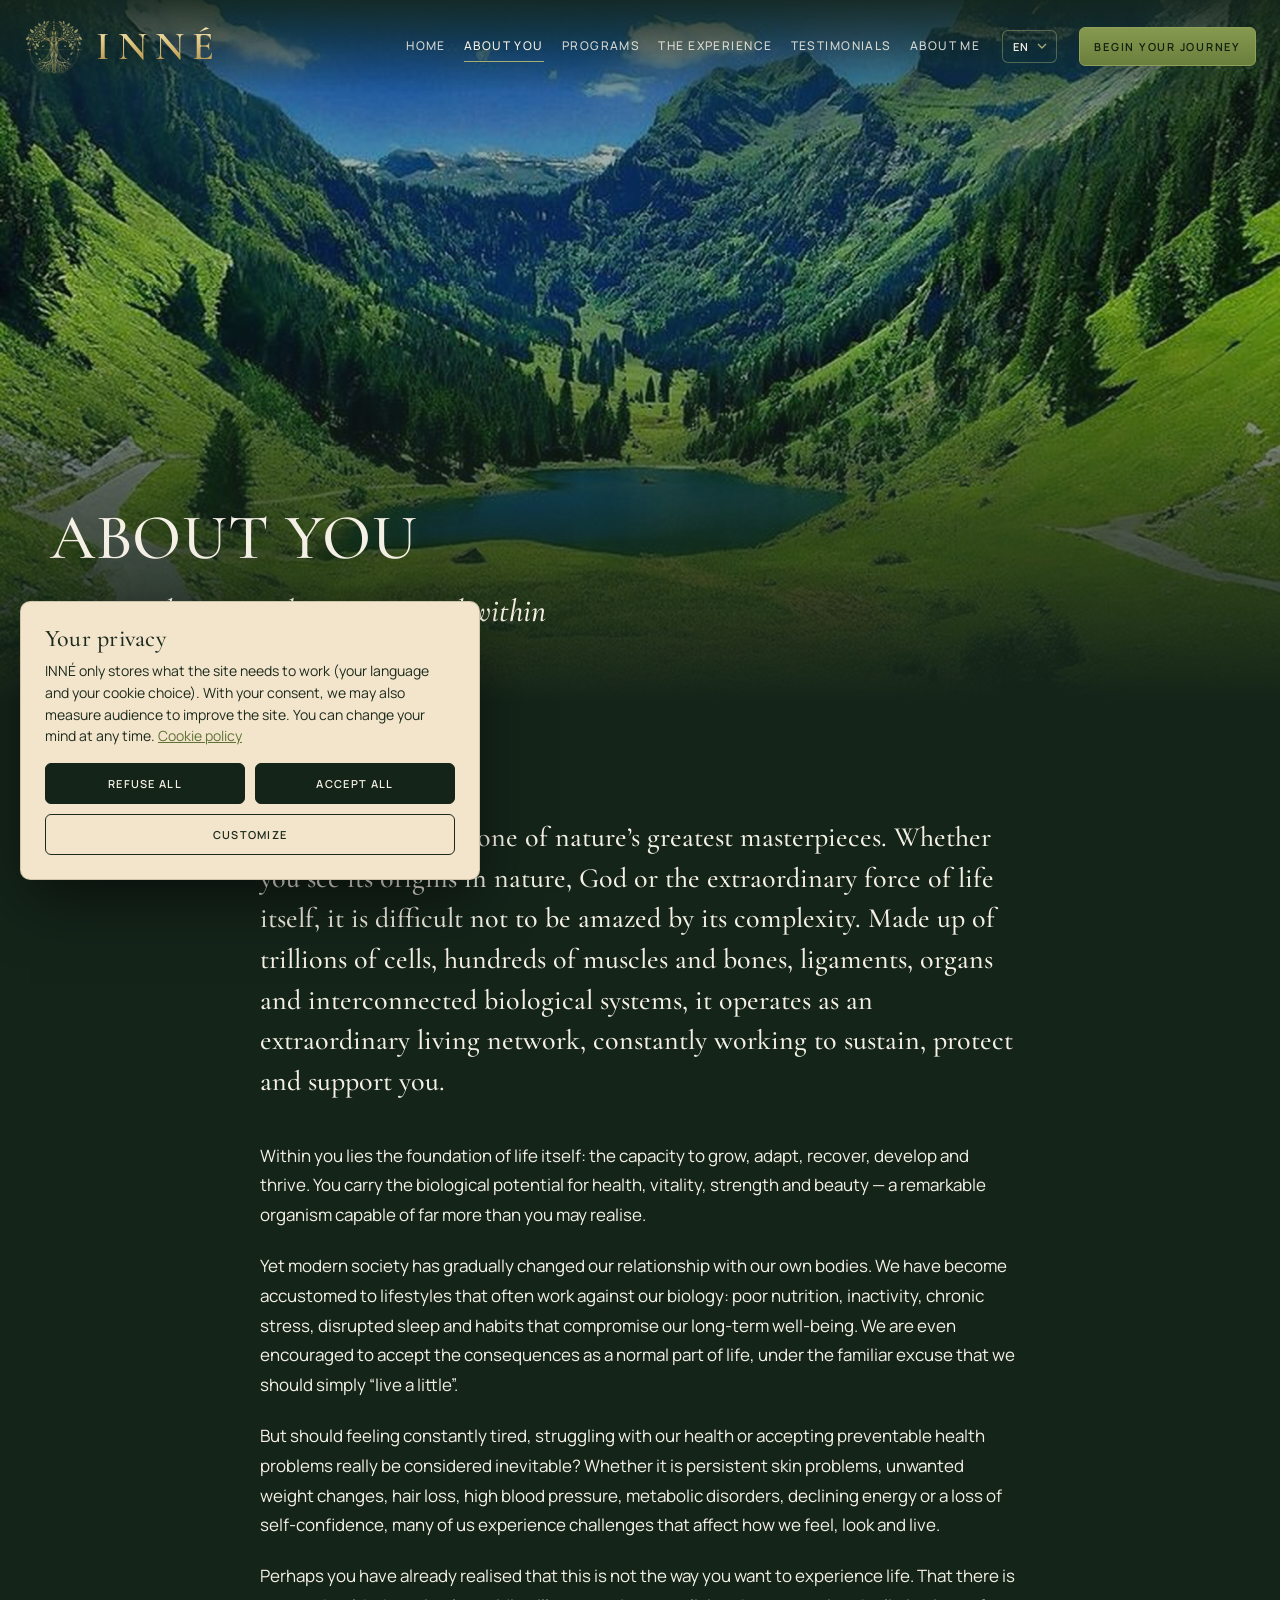
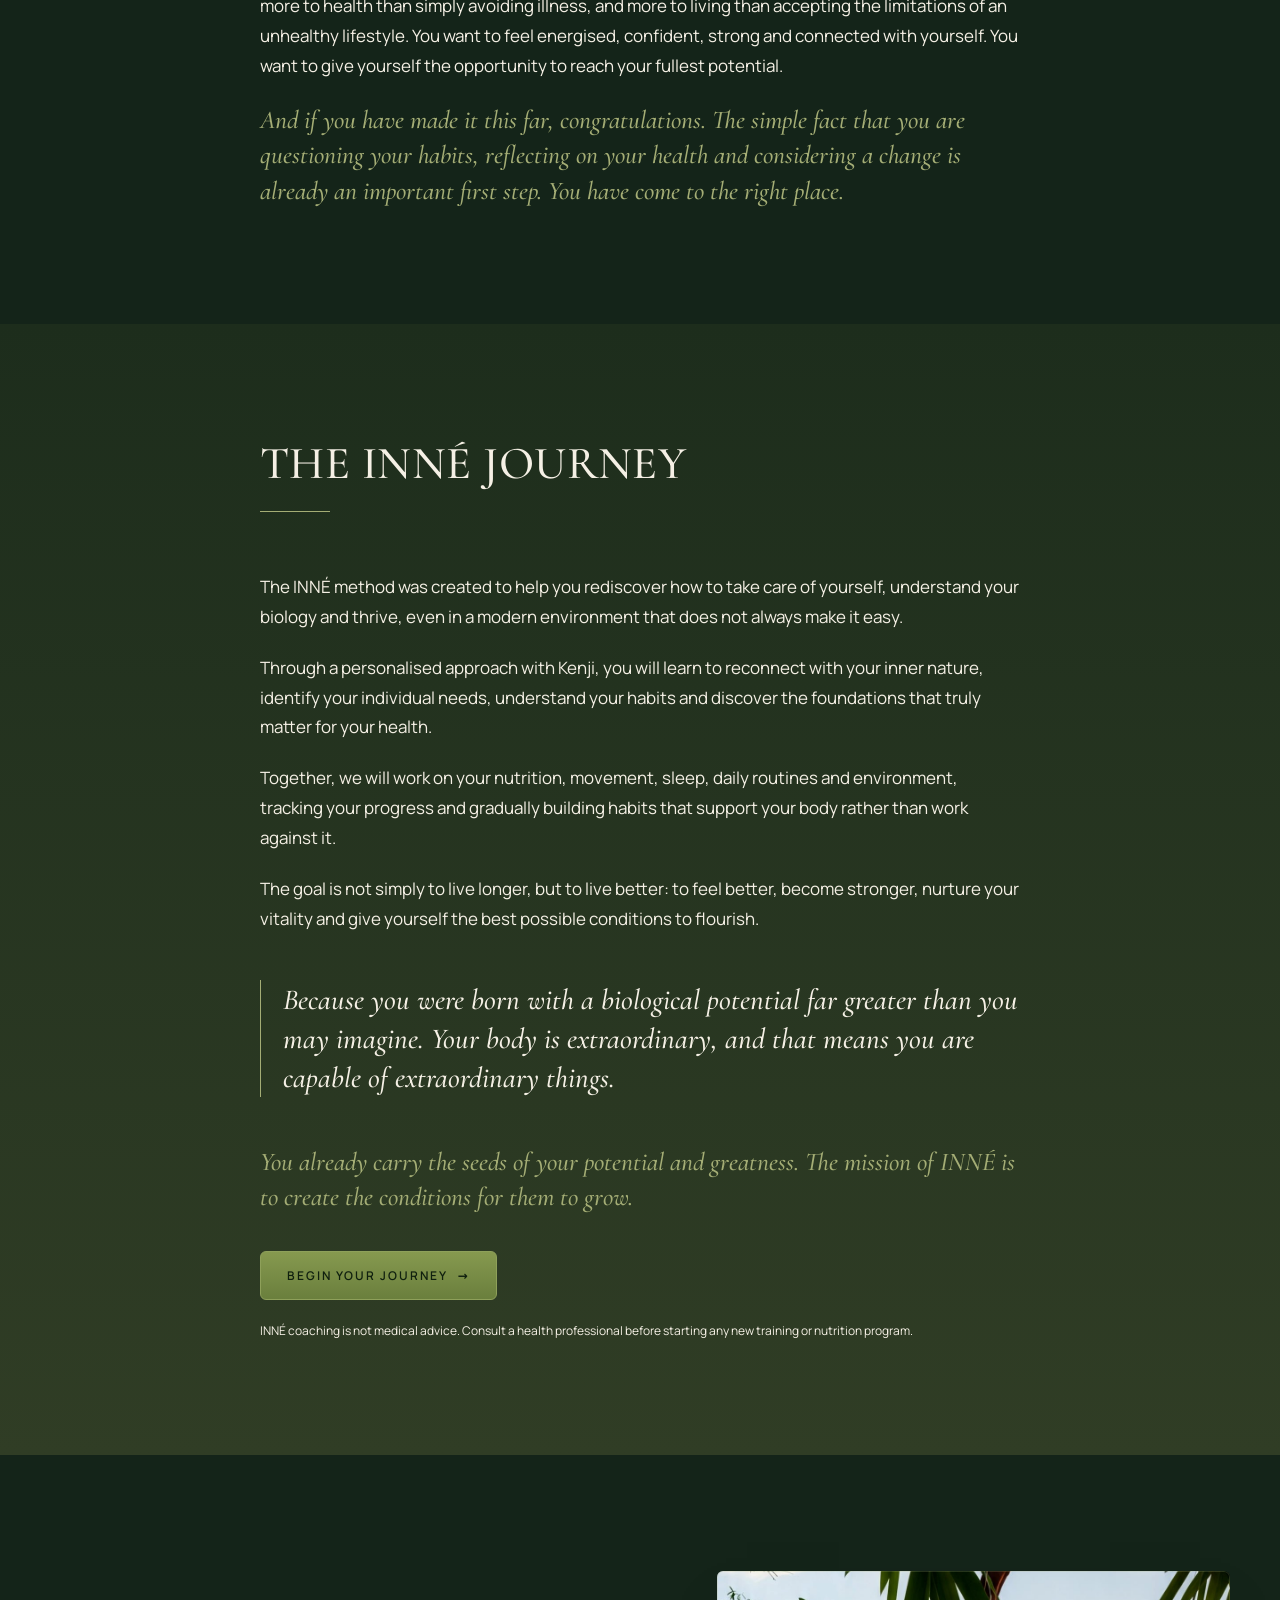
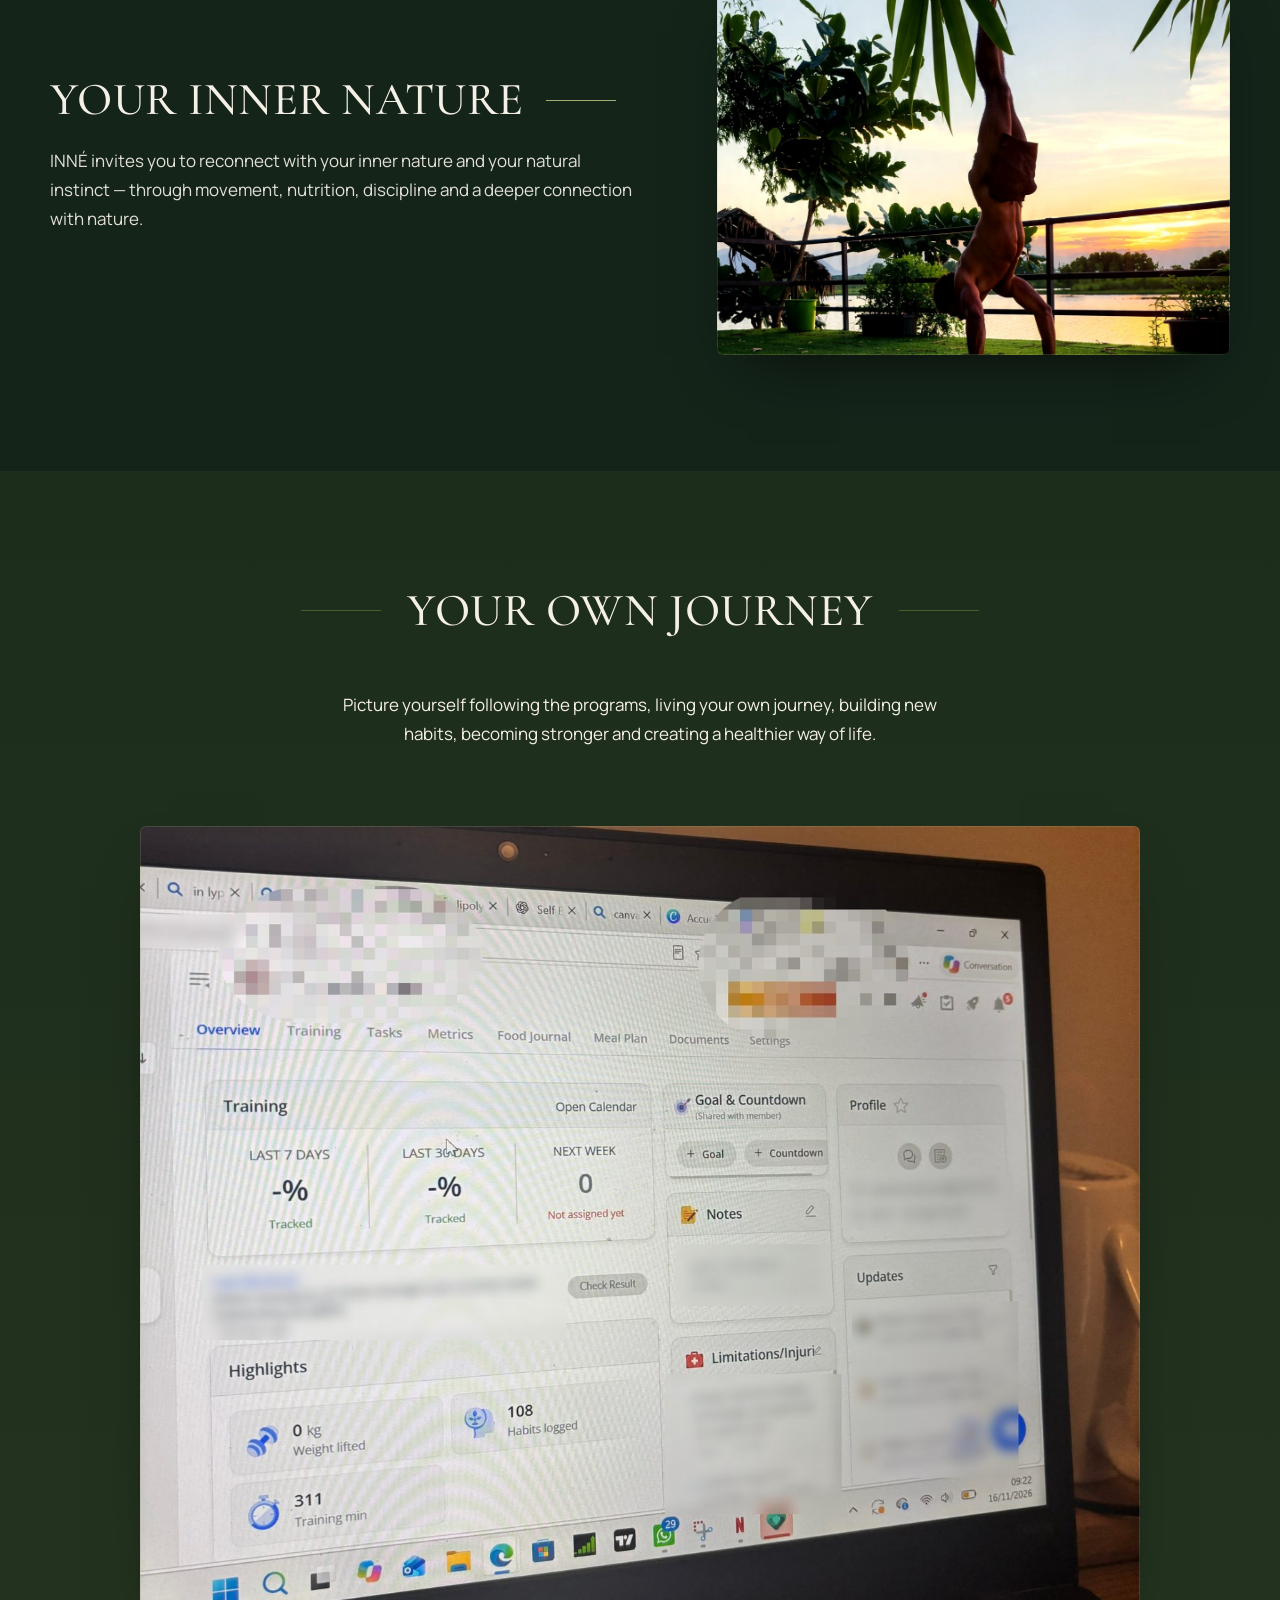
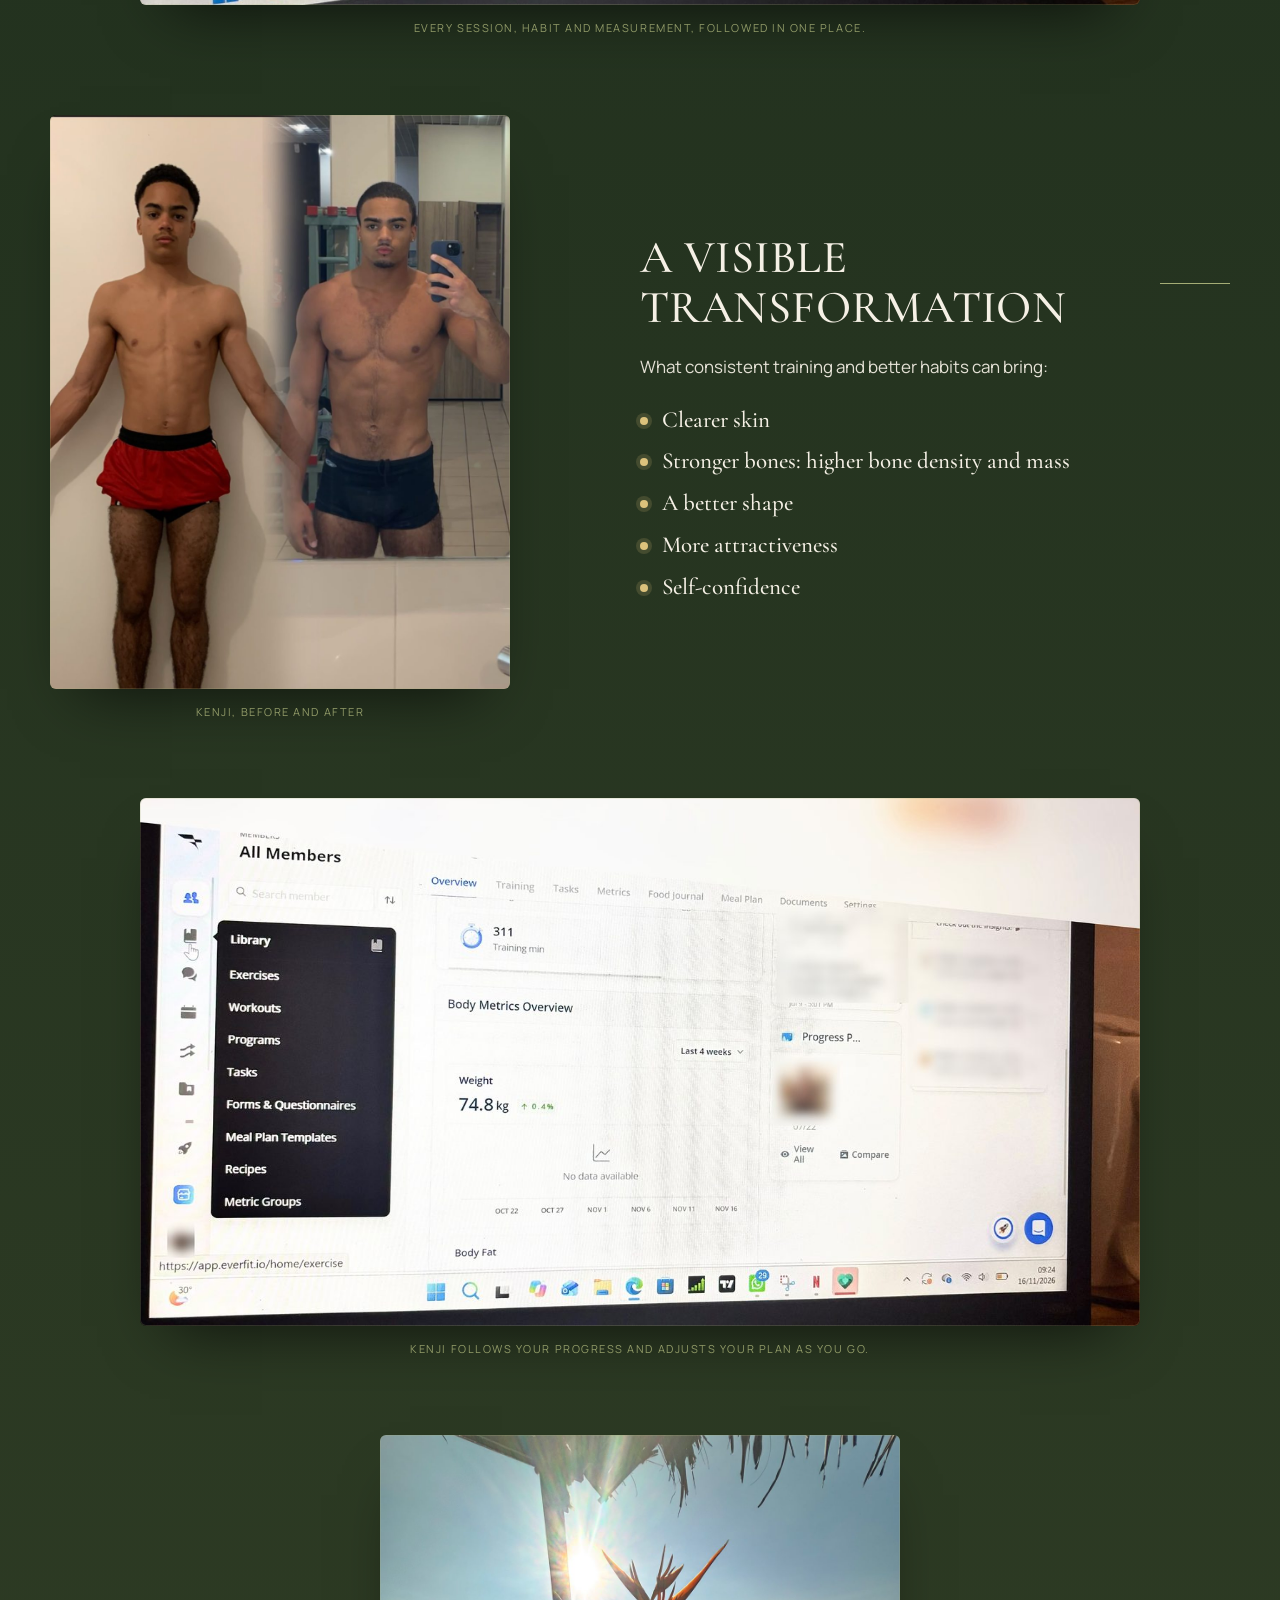
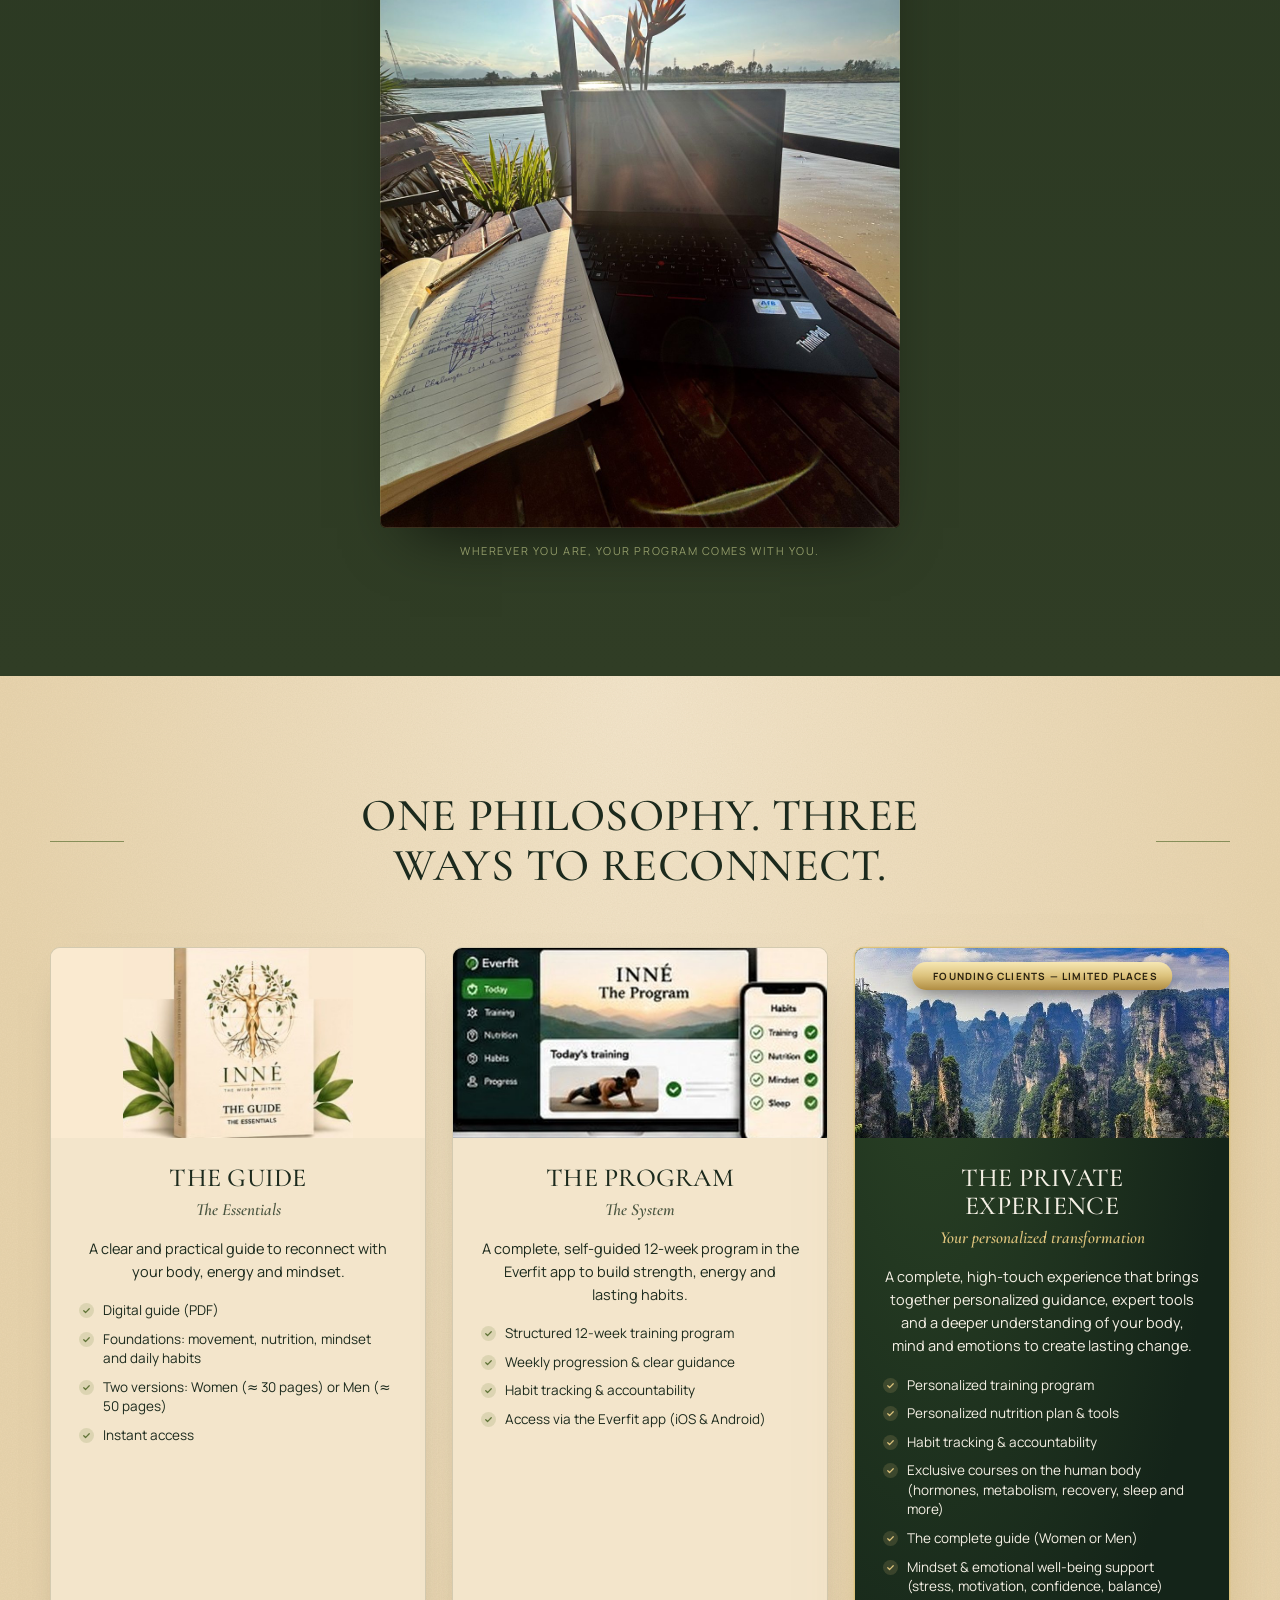
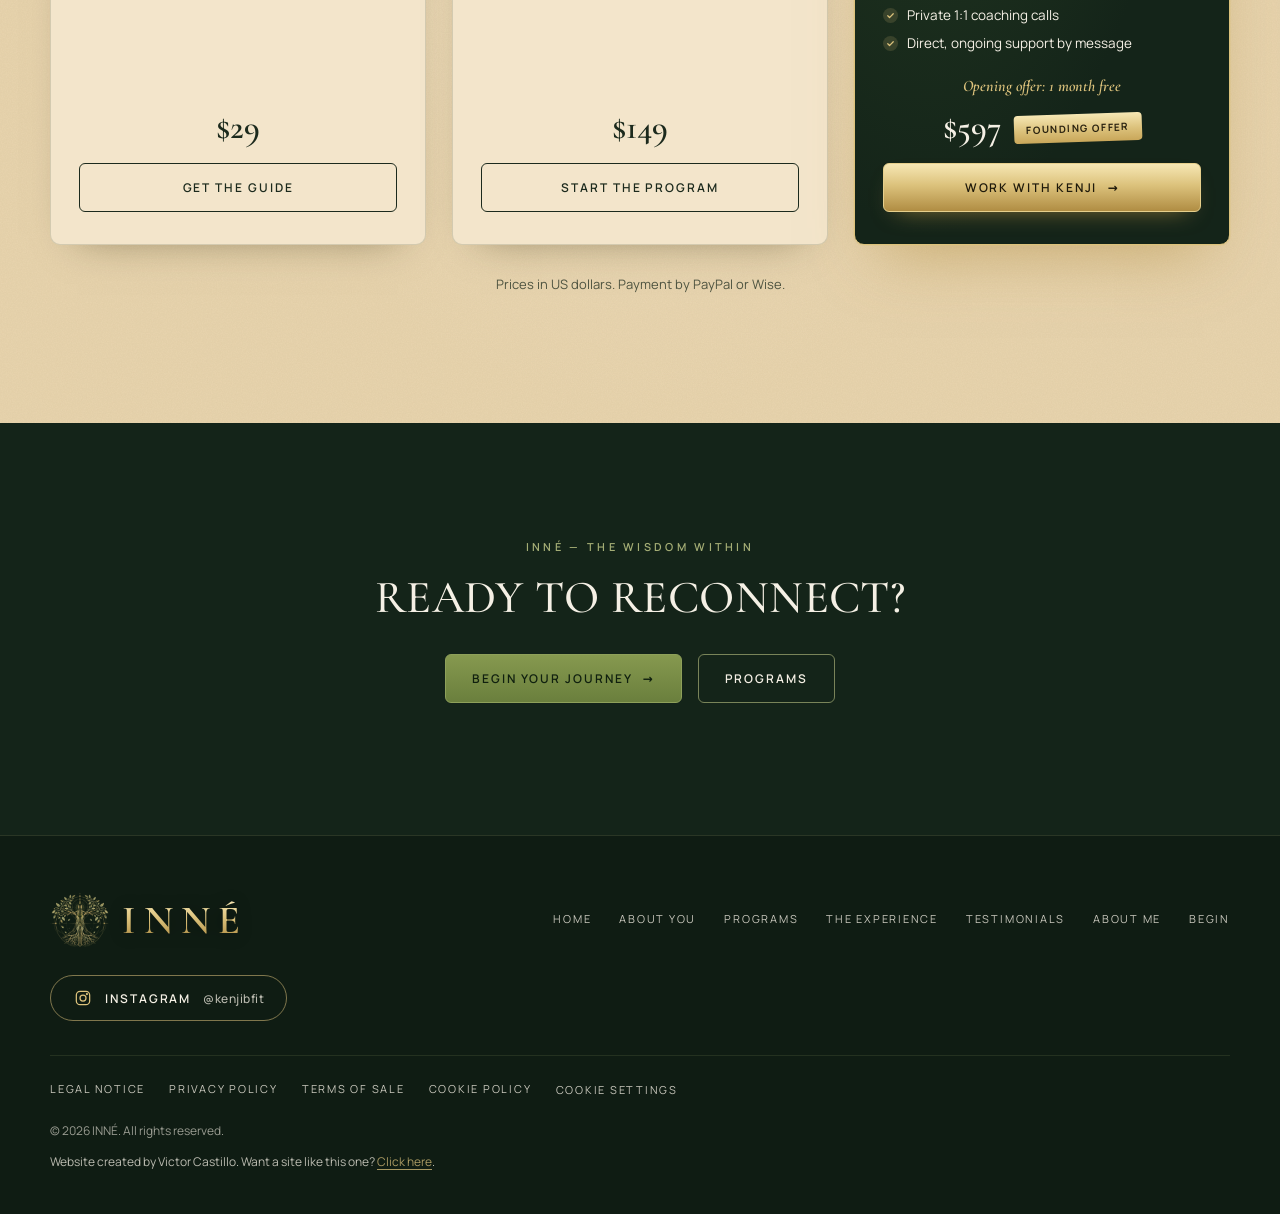
==== commit a1e5dae1: "Pôle France photo recentred, garden photo removed, footer credit - Meet Kenji: Pôle France photo cen" ====
--- a/INNE-site/about-you.html
+++ b/INNE-site/about-you.html
@@ -91,6 +91,7 @@
       <button type="button" data-cookie-open data-i18n="ft.manage">Cookie settings</button>
     </div>
     <p class="foot-note">© 2026 INNÉ. <span data-i18n="ft.rights">All rights reserved.</span></p>
+    <p class="foot-credit" data-i18n="ft.credit">Website created by Victor Castillo. Want a site like this one? <a href="https://sportifhybride.com/creation-site" target="_blank" rel="noopener">Click here</a>.</p>
   </div>
 </footer>
 <div class="cookie" id="cookie" role="dialog" aria-labelledby="ck-title" tabindex="-1" hidden>
--- a/INNE-site/css/inne.css
+++ b/INNE-site/css/inne.css
@@ -537,3 +537,58 @@
 .gains-list{list-style:none;padding:0;margin:24px 0 0;display:grid;gap:12px}
 .gains-list li{display:flex;align-items:center;gap:14px;font:500 clamp(19px,1.8vw,23px)/1.3 var(--serif)}
 .gains-list li::before{content:"";flex:0 0 8px;height:8px;border-radius:50%;background:#dcc27c;box-shadow:0 0 0 4px rgba(220,194,124,.16)}
+
+/* ---------- Testimonials: review feed ---------- */
+.reviews .wrap{max-width:900px}
+.rv-head{display:grid;gap:22px;margin-bottom:28px}
+.rv-score{display:flex;align-items:center;justify-content:center;gap:14px;flex-wrap:wrap}
+.rv-score[hidden],.rv-tools[hidden]{display:none}
+.rv-avg{font:600 52px/1 var(--serif)}
+.rv-count{font-size:14px;opacity:.75}
+.rv-stars{display:inline-flex;gap:2px;font-size:18px;line-height:1;color:rgba(48,61,37,.25)}
+.rv-stars .on{color:#b08d43}
+.rv-score .rv-stars{font-size:24px}
+.rv-tools{display:flex;justify-content:space-between;align-items:center;gap:16px;flex-wrap:wrap}
+.rv-chips{display:flex;gap:8px;flex-wrap:wrap}
+.rv-chips button{font:600 11px var(--sans);letter-spacing:.12em;text-transform:uppercase;padding:9px 14px;border-radius:999px;border:1px solid rgba(48,61,37,.35);background:transparent;color:var(--ink);cursor:pointer;transition:background .3s,color .3s}
+.rv-chips button[aria-pressed=true]{background:var(--forest);color:var(--ivory);border-color:var(--forest)}
+.rv-sort{display:flex;align-items:center;gap:10px;font-size:12px;letter-spacing:.12em;text-transform:uppercase;font-weight:600}
+.rv-sort select{font:500 14px var(--sans);letter-spacing:0;text-transform:none;padding:9px 12px;border-radius:var(--r);border:1px solid rgba(48,61,37,.35);background:var(--ivory);color:var(--ink)}
+.rv-status{text-align:center;opacity:.7;font-style:italic}
+.rv-status[hidden]{display:none}
+.rv-list{list-style:none;padding:0;margin:0;display:grid;gap:16px}
+.rv-item{background:var(--cream);border:1px solid rgba(48,61,37,.14);border-radius:10px;padding:22px 24px;box-shadow:0 16px 34px -28px rgba(48,40,10,.55)}
+.rv-top{display:flex;justify-content:space-between;gap:14px;flex-wrap:wrap;align-items:flex-start}
+.rv-who{display:flex;gap:12px;align-items:center}
+.rv-avatar{width:42px;height:42px;border-radius:50%;display:grid;place-items:center;font:600 19px var(--serif);background:var(--forest);color:#dcc27c;flex:none}
+.rv-name{display:block;font:600 19px var(--serif)}
+.rv-sub{display:block;font-size:12px;opacity:.7;margin-top:2px}
+.rv-right{display:grid;justify-items:end;gap:4px}
+.rv-date{font-size:12px;opacity:.65}
+.rv-body{margin:14px 0 0;font-size:15.5px;line-height:1.7;white-space:pre-line;overflow-wrap:anywhere}
+.rv-reply{margin-top:16px;padding:14px 16px;border-left:2px solid #dcc27c;background:rgba(220,194,124,.14);border-radius:0 8px 8px 0}
+.rv-reply b{display:block;font:600 11px var(--sans);letter-spacing:.14em;text-transform:uppercase;color:var(--green-deep);margin-bottom:6px}
+.rv-reply p{margin:0;font-size:15px;line-height:1.65;white-space:pre-line;overflow-wrap:anywhere}
+.rv-none{text-align:center;opacity:.7;font-style:italic;padding:20px}
+.rv-how{margin-top:30px;font-size:13.5px;line-height:1.6;opacity:.85}
+.rv-how summary{cursor:pointer;font-weight:600}
+.rv-how p{margin:10px 0 0}
+/* form */
+.rv-form-wrap{max-width:760px}
+.rv-form{max-width:none}
+.rv-form .help{font-size:12px;letter-spacing:0;text-transform:none;font-weight:400;opacity:.75}
+.rv-row{display:grid;grid-template-columns:1fr 1fr;gap:20px}
+.rv-hp{position:absolute!important;left:-9999px;width:1px;height:1px;overflow:hidden}
+.rv-rate{border:0;padding:0;margin:0}
+.rv-rate legend{font-size:12px;letter-spacing:.14em;text-transform:uppercase;font-weight:600;margin-bottom:8px;padding:0}
+.rv-rate-stars{display:inline-flex;flex-direction:row-reverse;gap:4px}
+.rv-rate-stars input{position:absolute;opacity:0;width:1px;height:1px}
+.rv-rate-stars label{font-size:34px;line-height:1;cursor:pointer;color:rgba(245,240,229,.3);transition:color .2s;letter-spacing:0;text-transform:none}
+.rv-rate-stars label:hover,.rv-rate-stars label:hover~label,.rv-rate-stars input:checked~label{color:#dcc27c}
+.rv-rate-stars input:focus-visible+label{outline:2px solid var(--sage);outline-offset:2px;border-radius:4px}
+.form-msg.ok{border-color:#dcc27c;background:rgba(220,194,124,.16)}
+@media (max-width:640px){.rv-row{grid-template-columns:1fr}.rv-right{justify-items:start}.rv-tools{flex-direction:column;align-items:stretch}}
+.begin-solo{max-width:680px}
+.foot-credit{margin-top:8px;font-size:12px;line-height:1.6;opacity:.75}
+.foot-credit a{color:#dcc27c;text-decoration:underline;text-underline-offset:3px}
+.foot-credit a:hover{color:#f6e7b4}
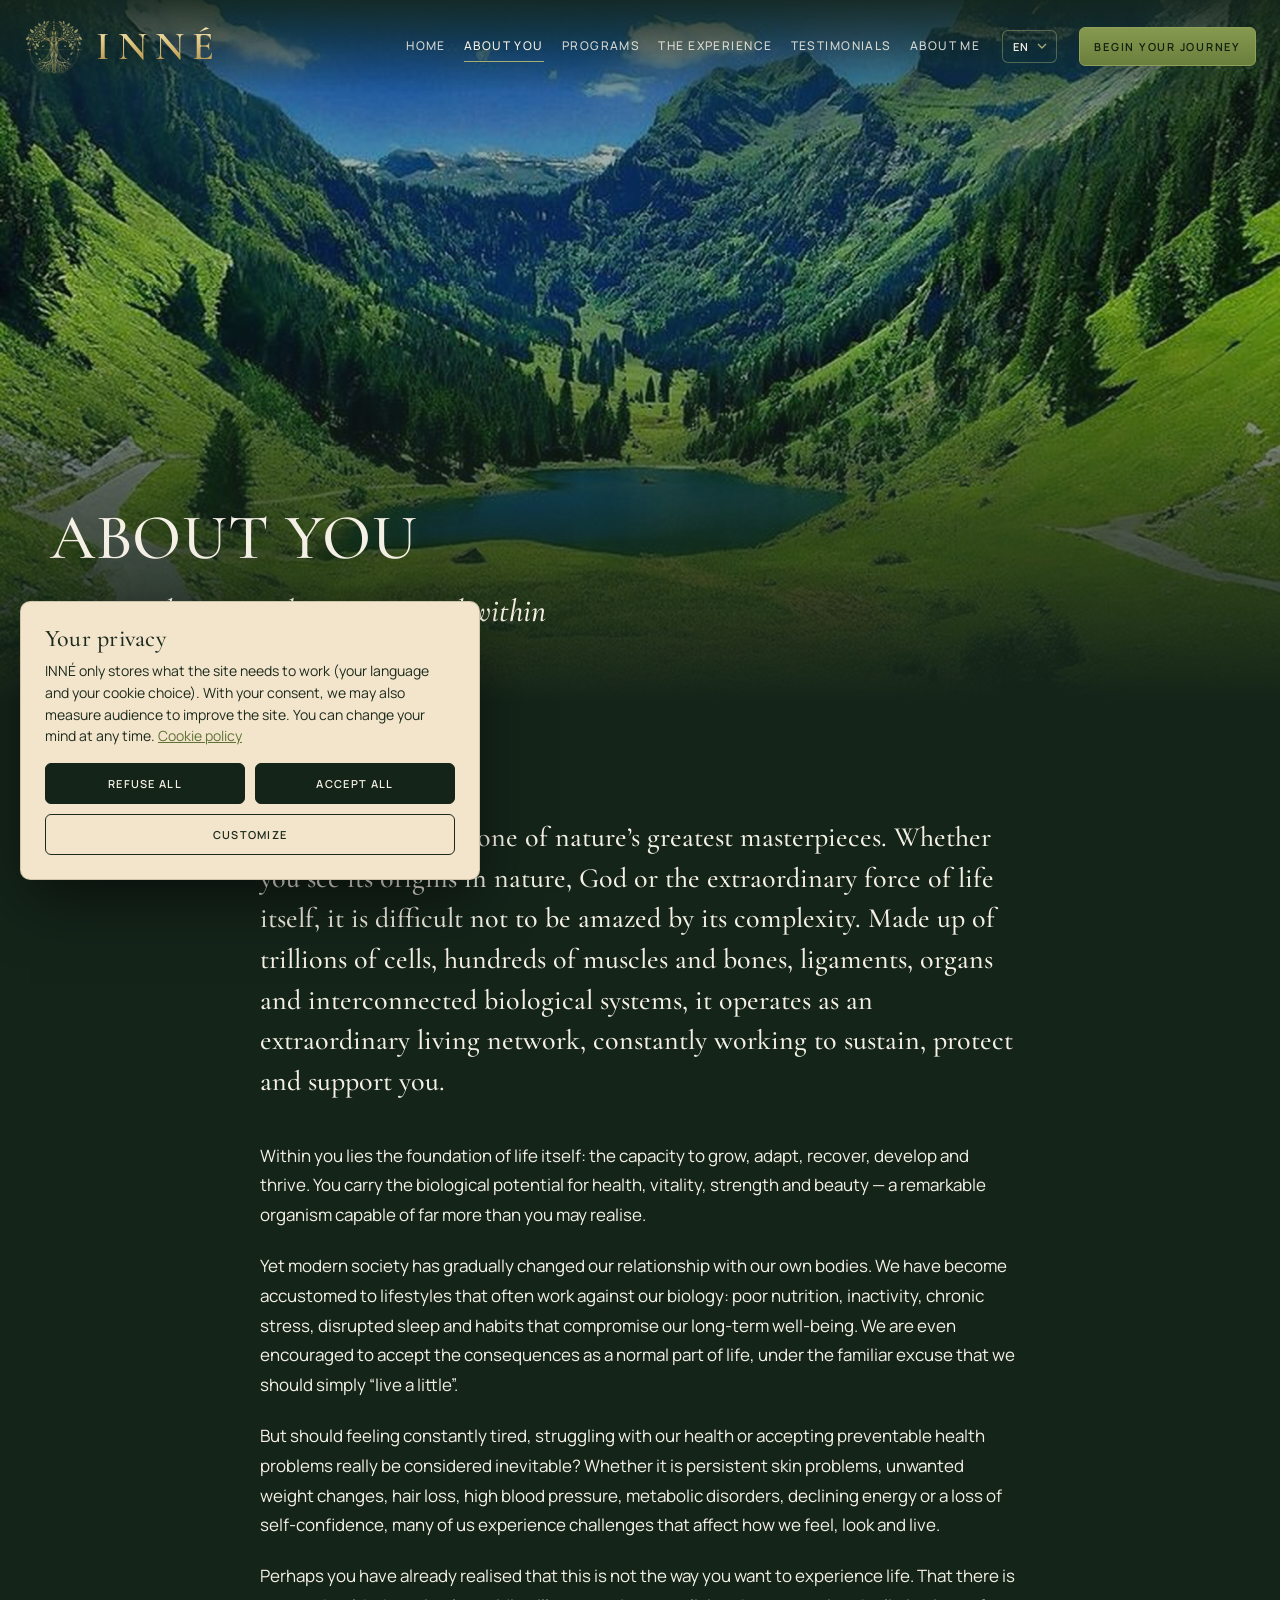
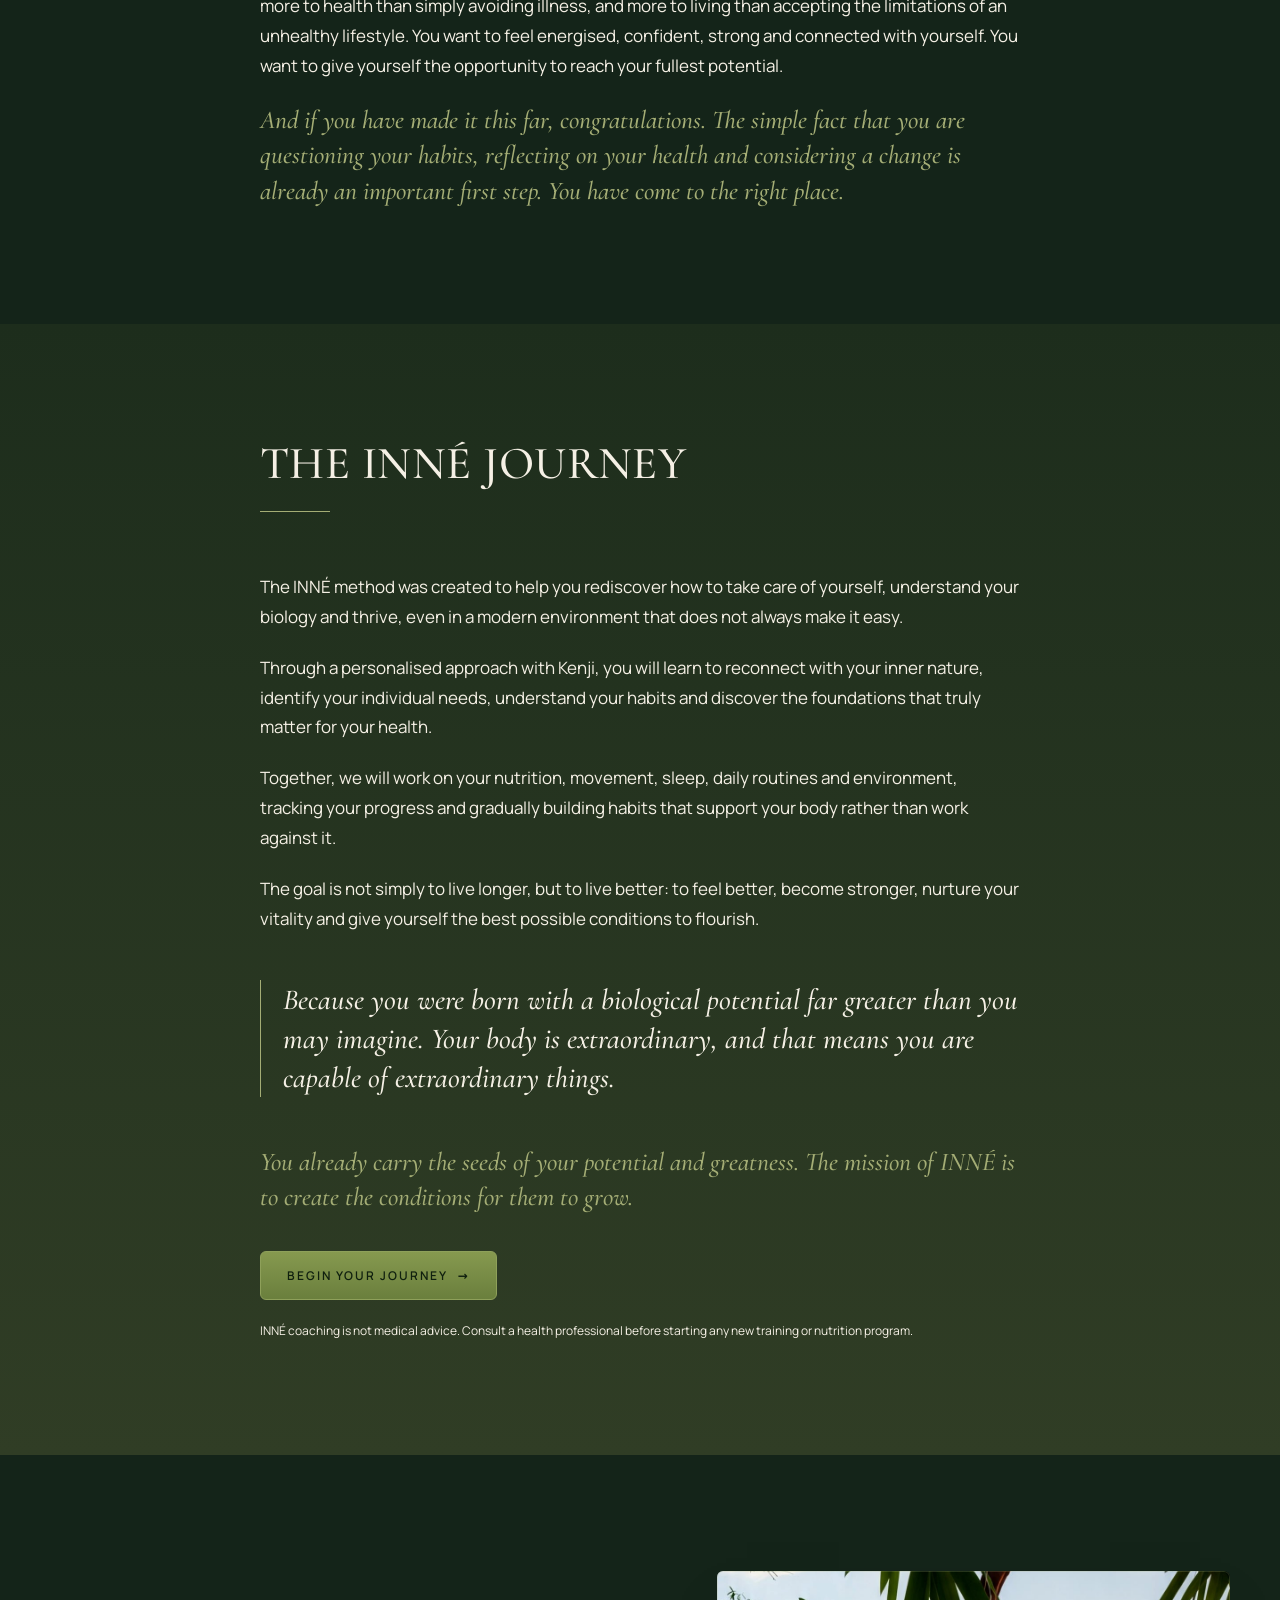
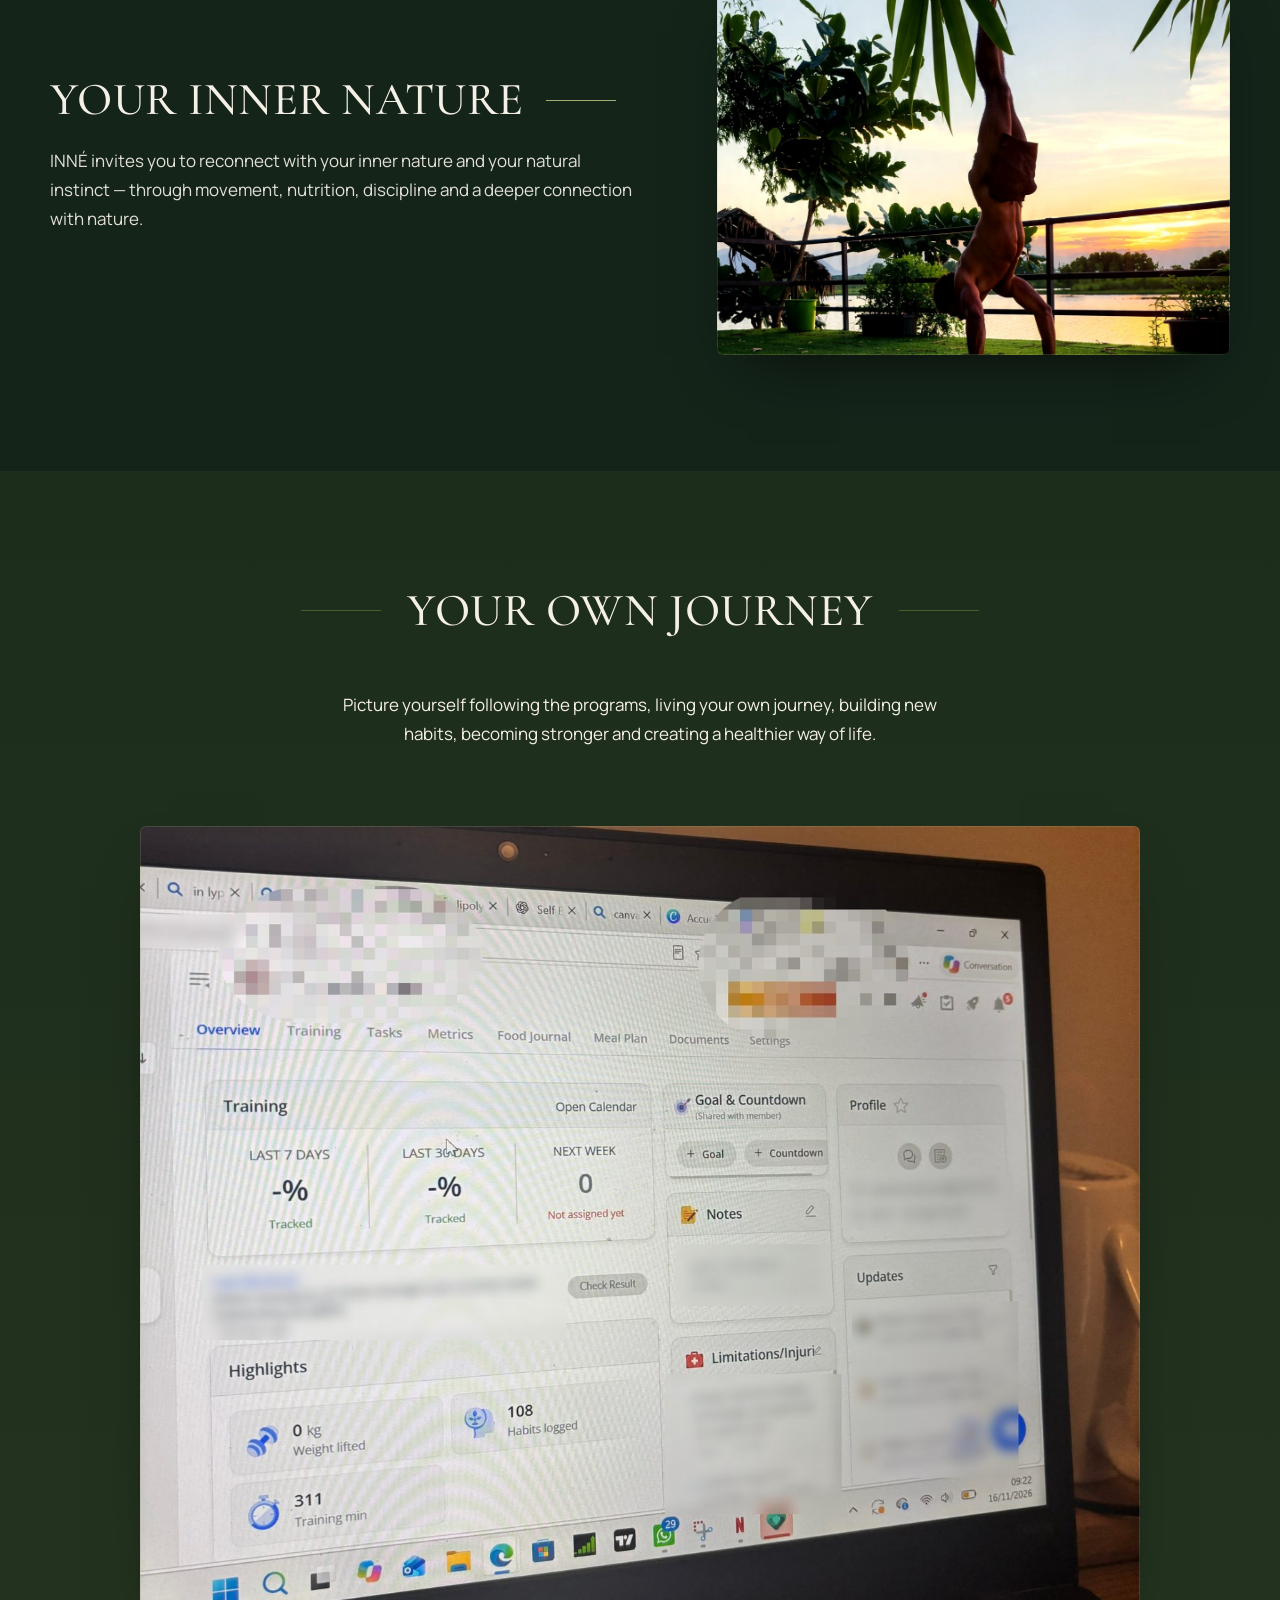
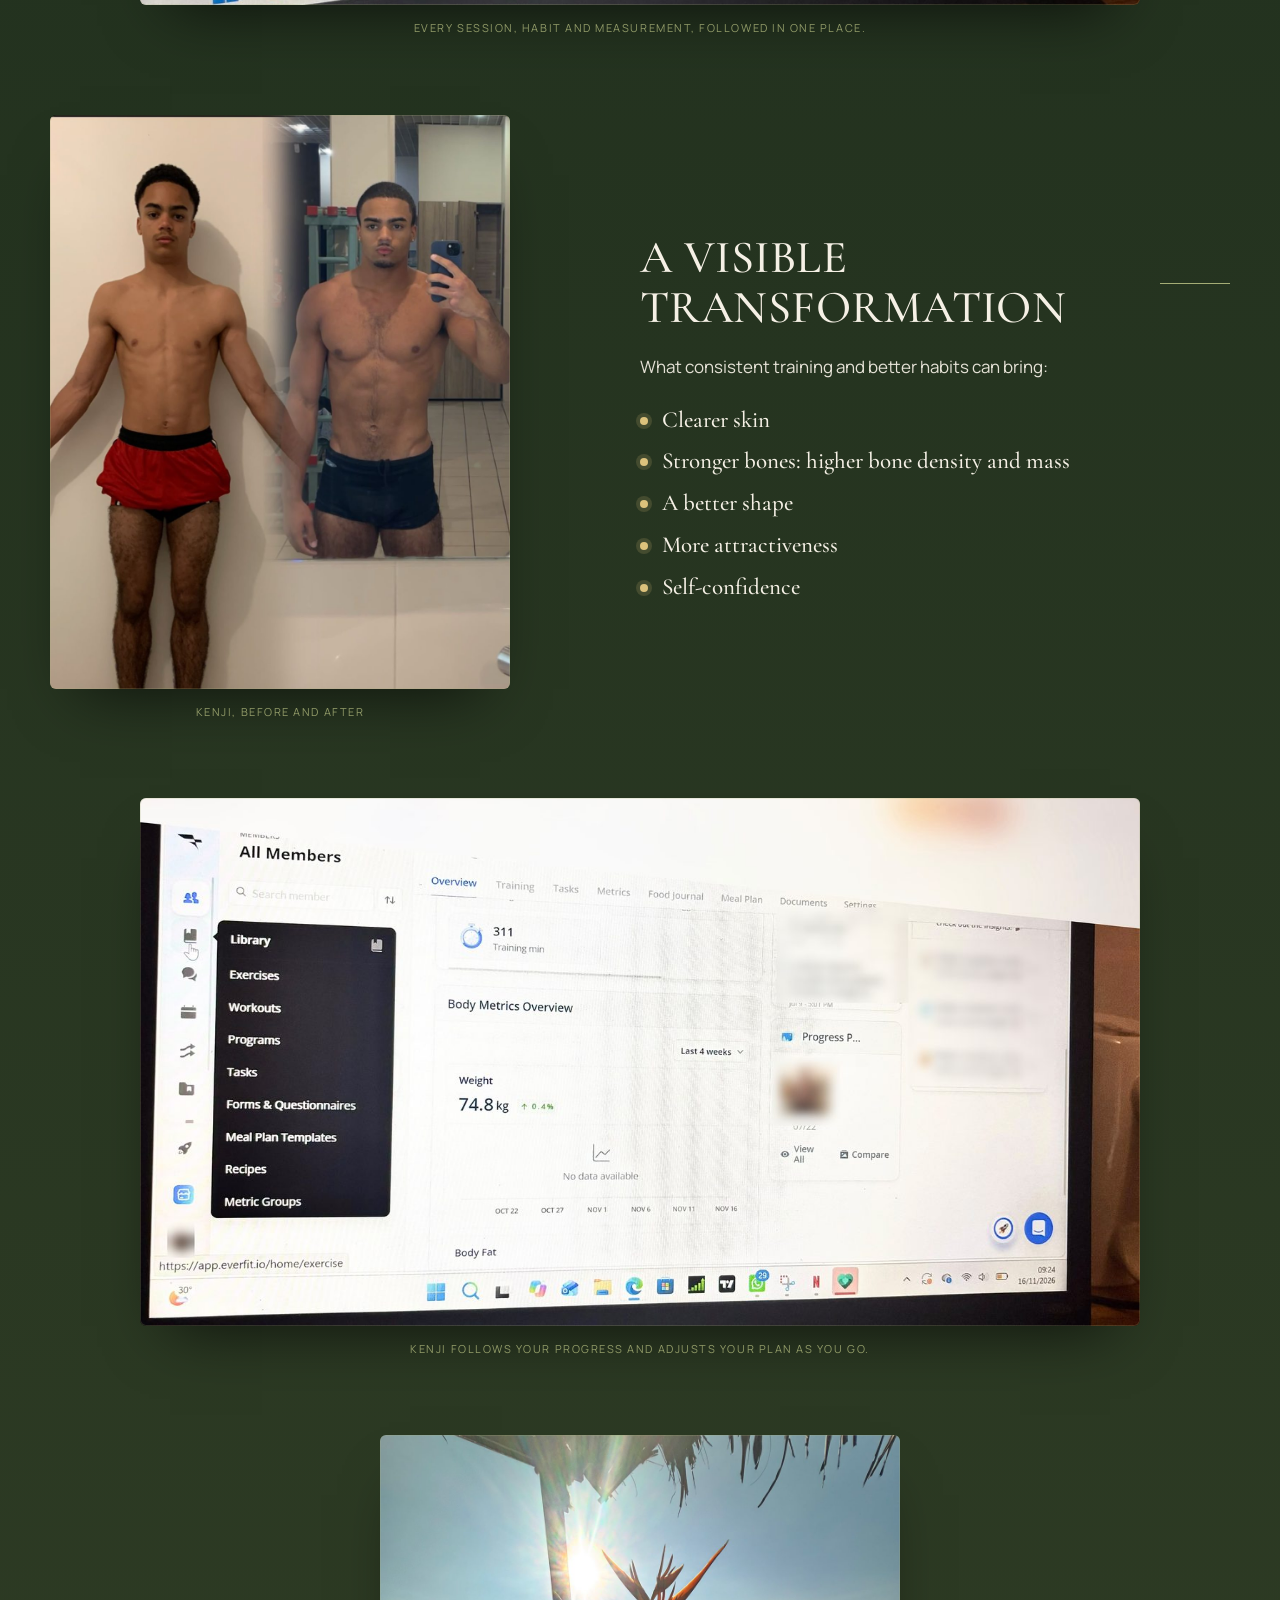
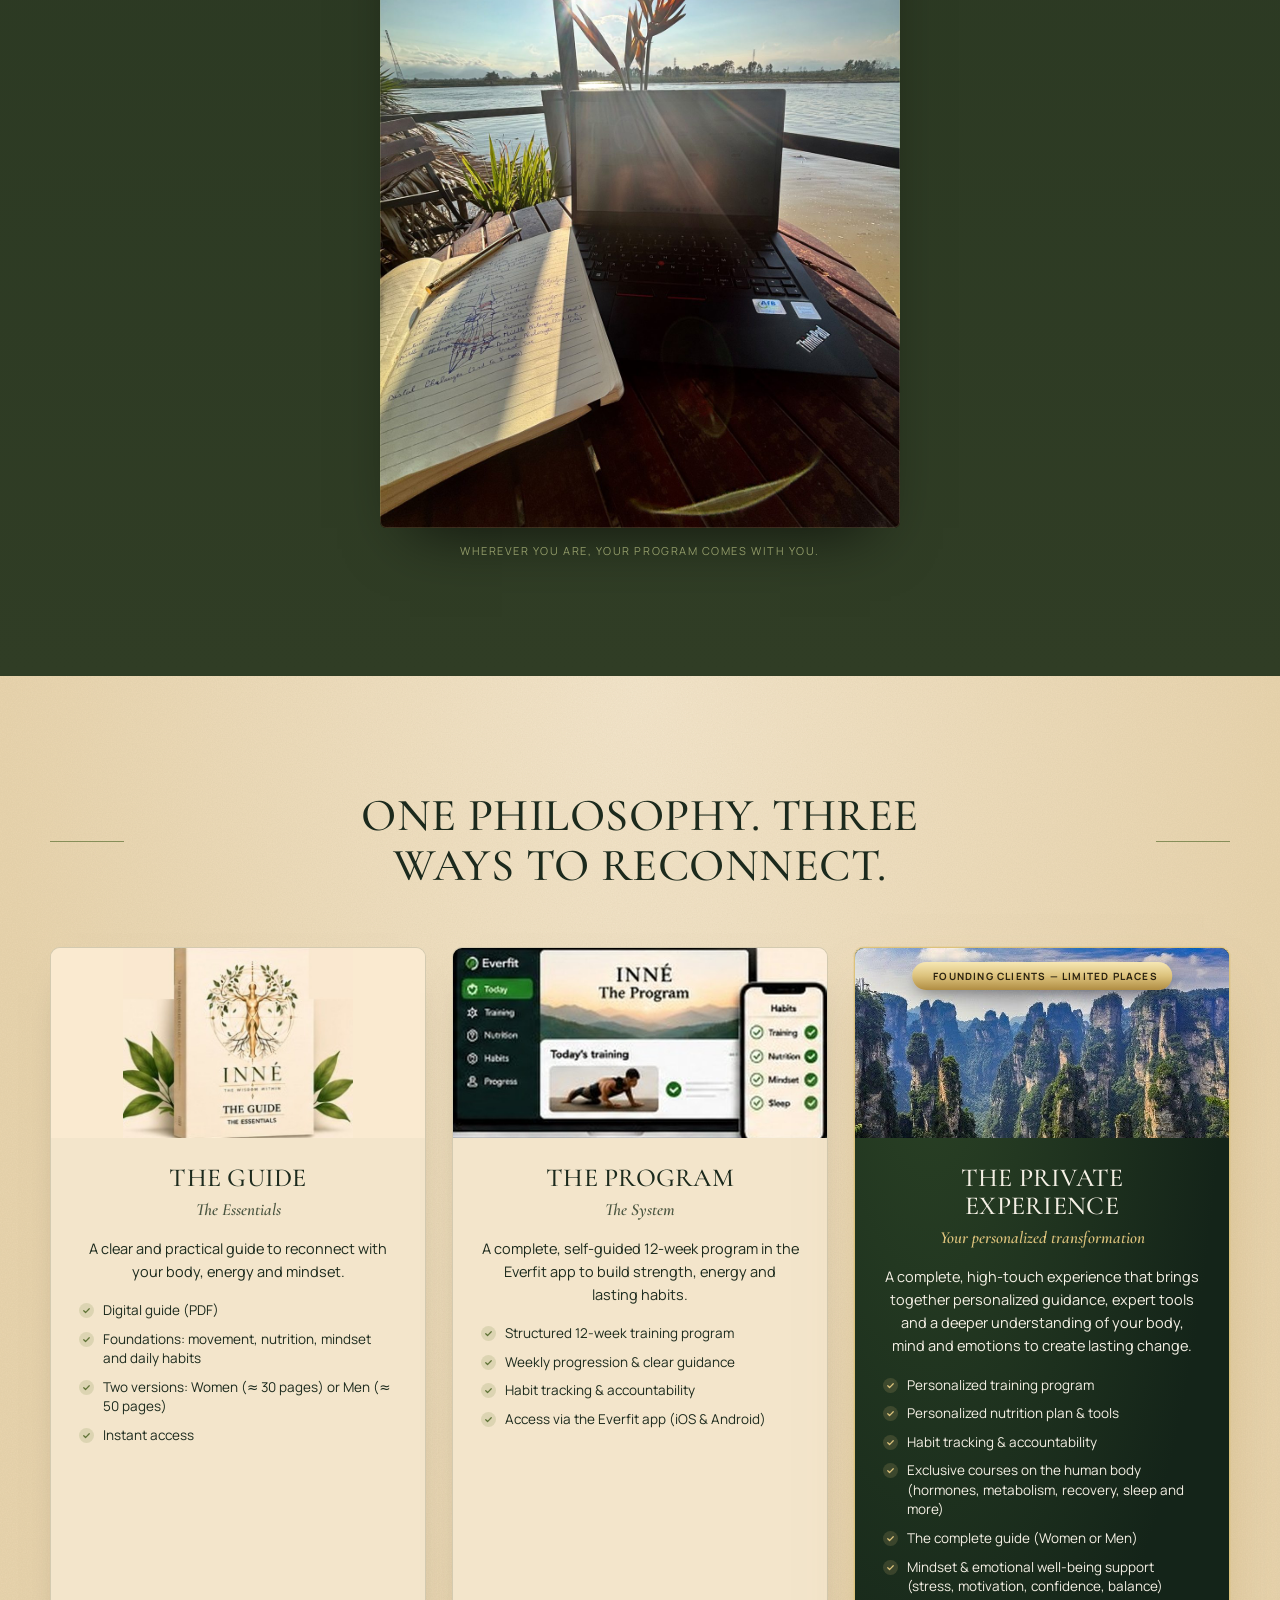
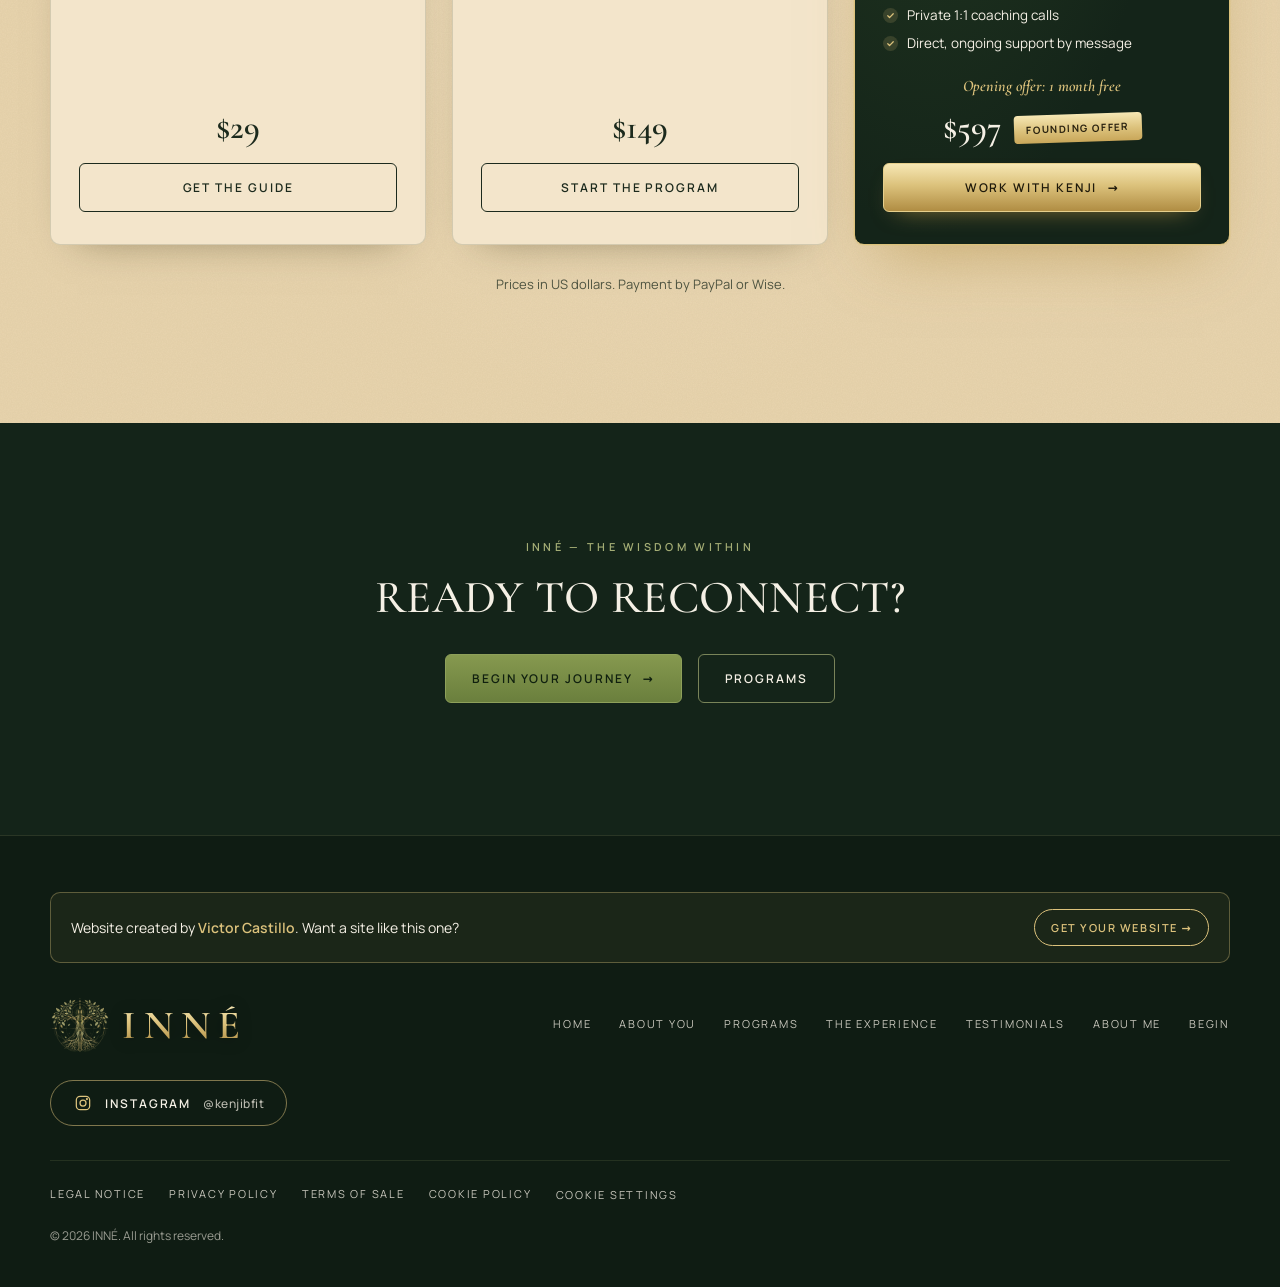
==== commit f18327b1: "Footer: make the website credit a visible framed band with a button Co-Authored-By: Claude Opus 5.5 " ====
--- a/INNE-site/about-you.html
+++ b/INNE-site/about-you.html
@@ -78,6 +78,7 @@
 </div></section></main>
 <footer class="site-footer">
   <div class="wrap">
+    <p class="foot-credit" data-i18n="ft.credit"><span>Website created by <b>Victor Castillo</b>. Want a site like this one?</span> <a href="https://sportifhybride.com/creation-site" target="_blank" rel="noopener">Get your website →</a></p>
     <div class="foot-top">
       <a class="logo" href="index.html" aria-label="INNÉ — The Wisdom Within"><img src="img/emblem-sm.png" alt="" width="60" height="56"><span><b>INNÉ</b><small>The Wisdom Within</small></span></a>
       <nav class="foot-nav" aria-label="Footer"><a href="index.html" data-i18n="nav.home">Home</a><a href="about-you.html" data-i18n="nav.aboutyou">About you</a><a href="programs.html" data-i18n="nav.programs">Programs</a><a href="experience.html" data-i18n="nav.experience">The Experience</a><a href="journeys.html" data-i18n="nav.journeys">Testimonials</a><a href="about.html" data-i18n="nav.aboutme">About me</a><a href="begin.html" data-i18n="nav.begin">Begin</a></nav>
@@ -91,7 +92,6 @@
       <button type="button" data-cookie-open data-i18n="ft.manage">Cookie settings</button>
     </div>
     <p class="foot-note">© 2026 INNÉ. <span data-i18n="ft.rights">All rights reserved.</span></p>
-    <p class="foot-credit" data-i18n="ft.credit">Website created by Victor Castillo. Want a site like this one? <a href="https://sportifhybride.com/creation-site" target="_blank" rel="noopener">Click here</a>.</p>
   </div>
 </footer>
 <div class="cookie" id="cookie" role="dialog" aria-labelledby="ck-title" tabindex="-1" hidden>
--- a/INNE-site/css/inne.css
+++ b/INNE-site/css/inne.css
@@ -589,6 +589,8 @@
 .form-msg.ok{border-color:#dcc27c;background:rgba(220,194,124,.16)}
 @media (max-width:640px){.rv-row{grid-template-columns:1fr}.rv-right{justify-items:start}.rv-tools{flex-direction:column;align-items:stretch}}
 .begin-solo{max-width:680px}
-.foot-credit{margin-top:8px;font-size:12px;line-height:1.6;opacity:.75}
-.foot-credit a{color:#dcc27c;text-decoration:underline;text-underline-offset:3px}
-.foot-credit a:hover{color:#f6e7b4}
+.foot-credit{display:flex;align-items:center;justify-content:space-between;gap:14px 24px;flex-wrap:wrap;margin:0 0 34px;padding:16px 20px;border:1px solid rgba(220,194,124,.35);border-radius:10px;background:rgba(220,194,124,.06);font-size:14px;line-height:1.5;color:var(--ivory)}
+.foot-credit b{color:#dcc27c;font-weight:600}
+.foot-credit a{flex:none;display:inline-flex;align-items:center;gap:6px;font:600 11px var(--sans);letter-spacing:.14em;text-transform:uppercase;text-decoration:none;padding:10px 16px;border-radius:999px;border:1px solid #dcc27c;color:#dcc27c;transition:background .3s,color .3s}
+.foot-credit a:hover{background:#dcc27c;color:#1f1a0b}
+@media (max-width:640px){.foot-credit{flex-direction:column;align-items:flex-start}}
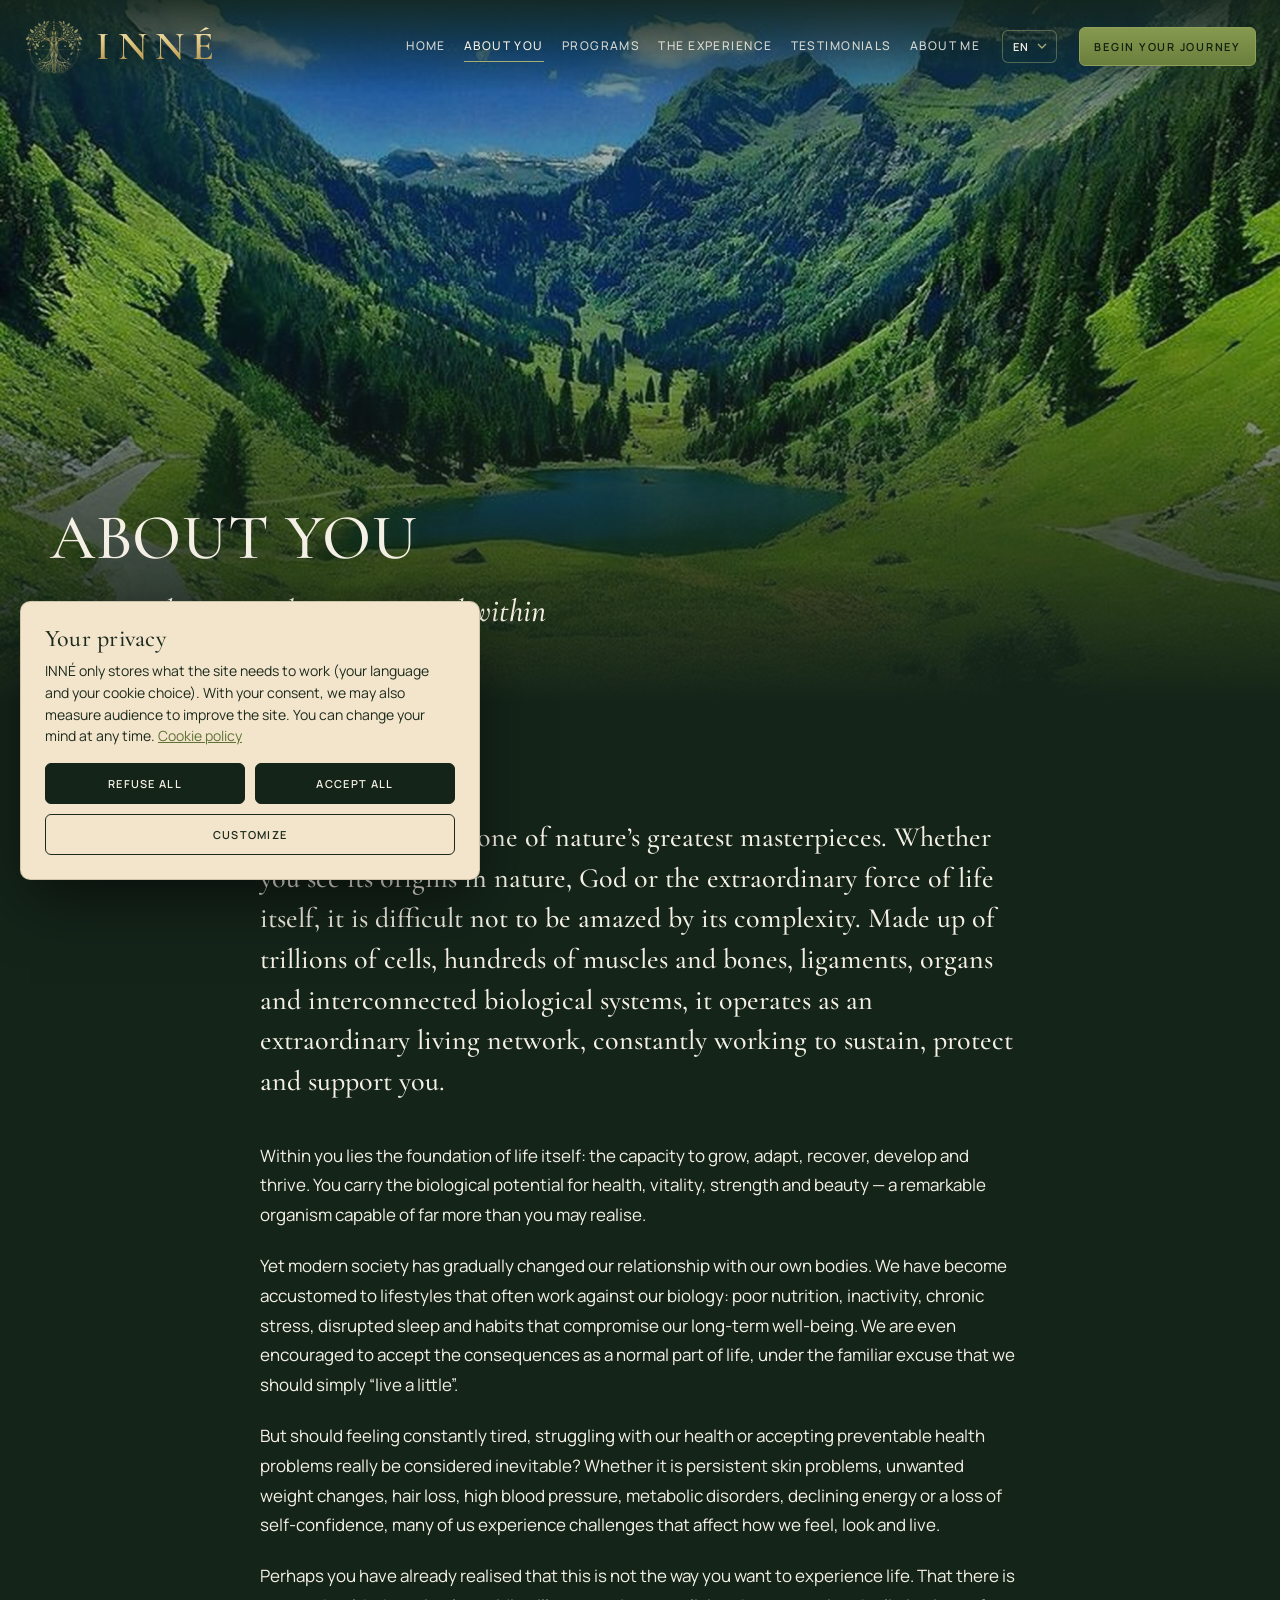
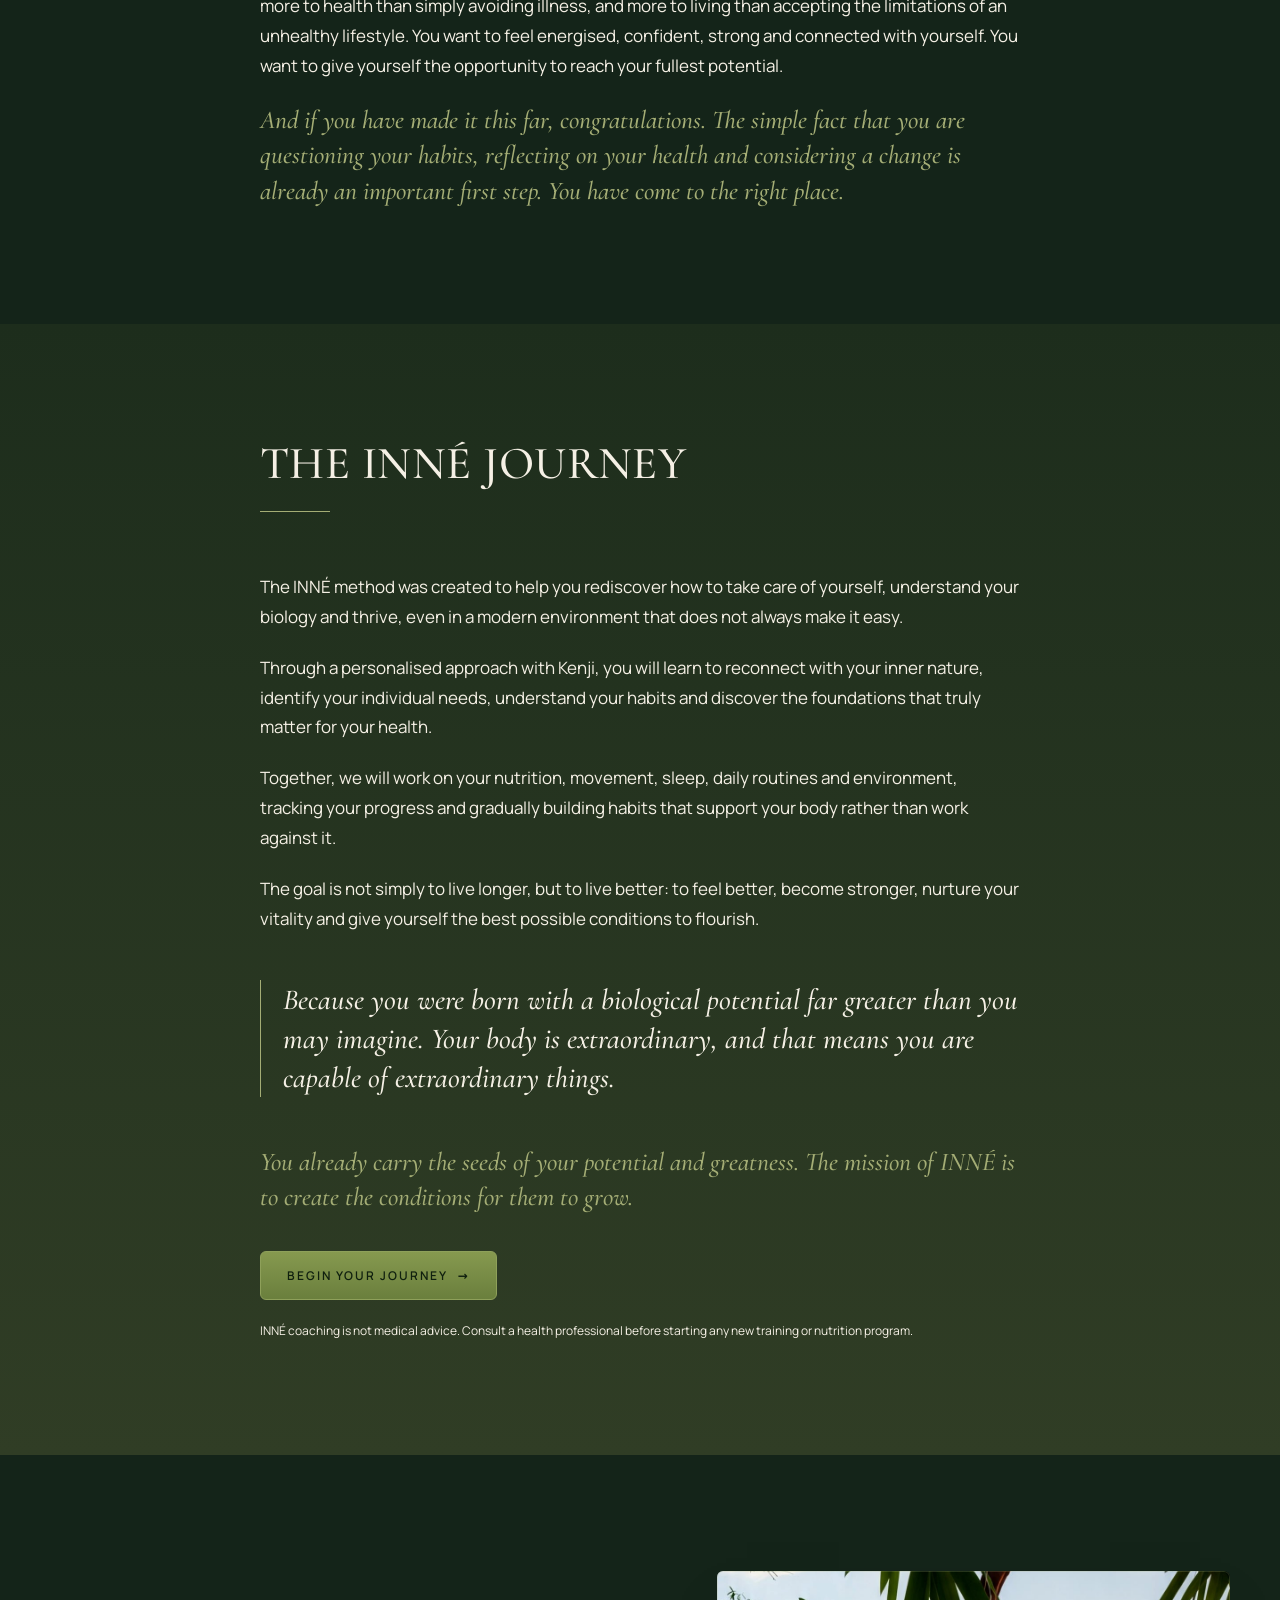
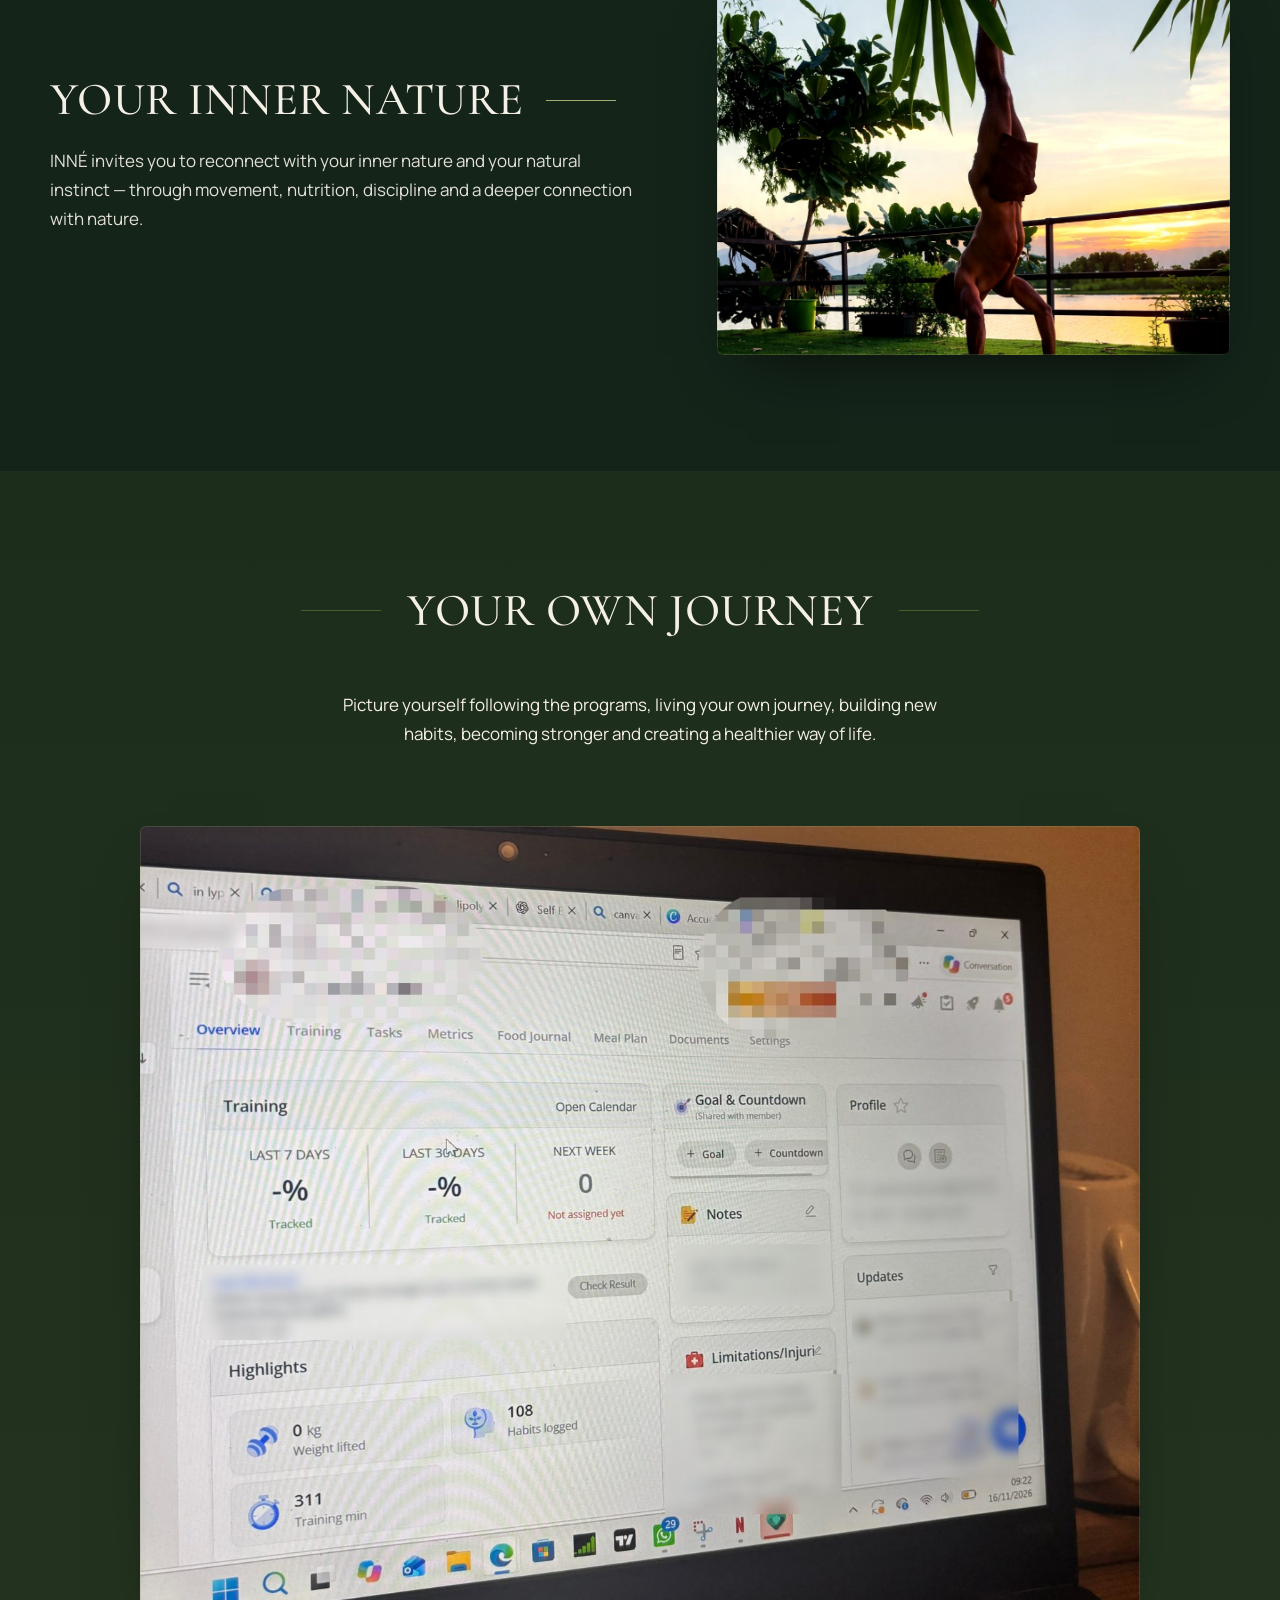
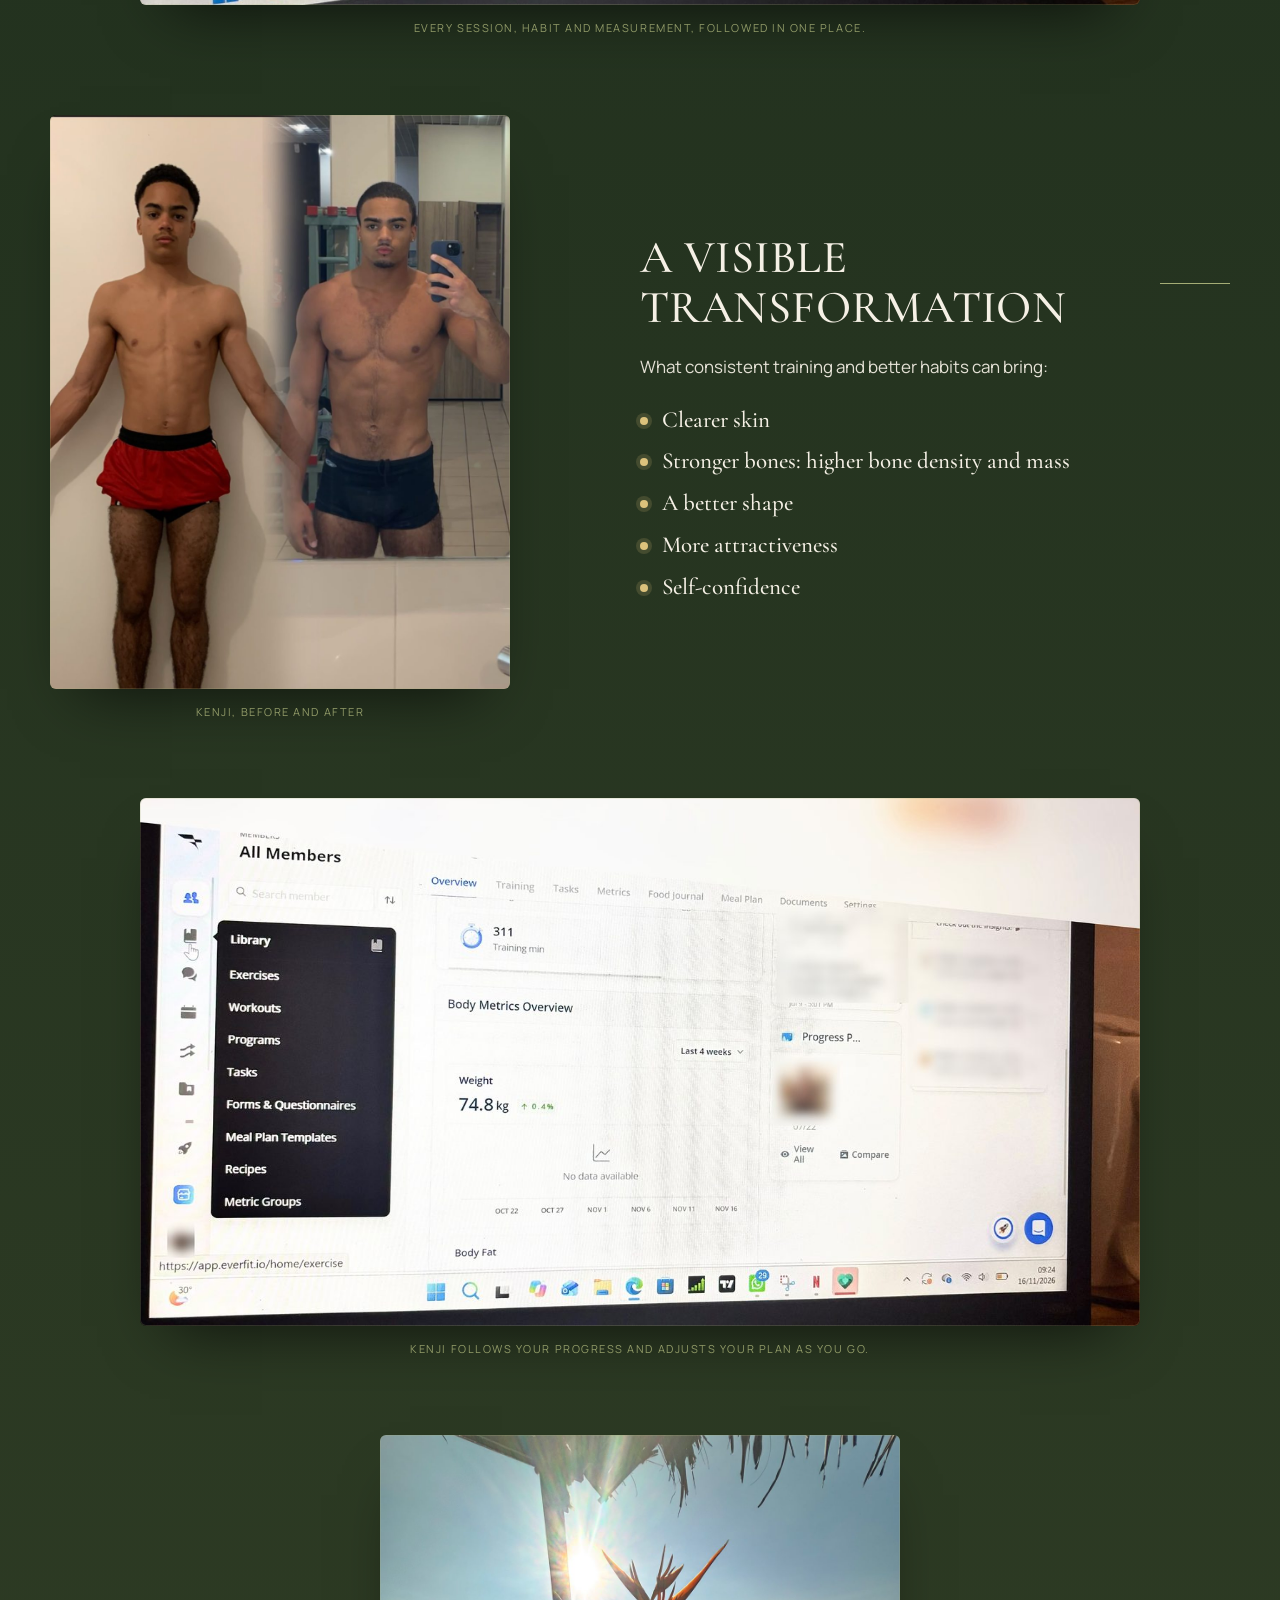
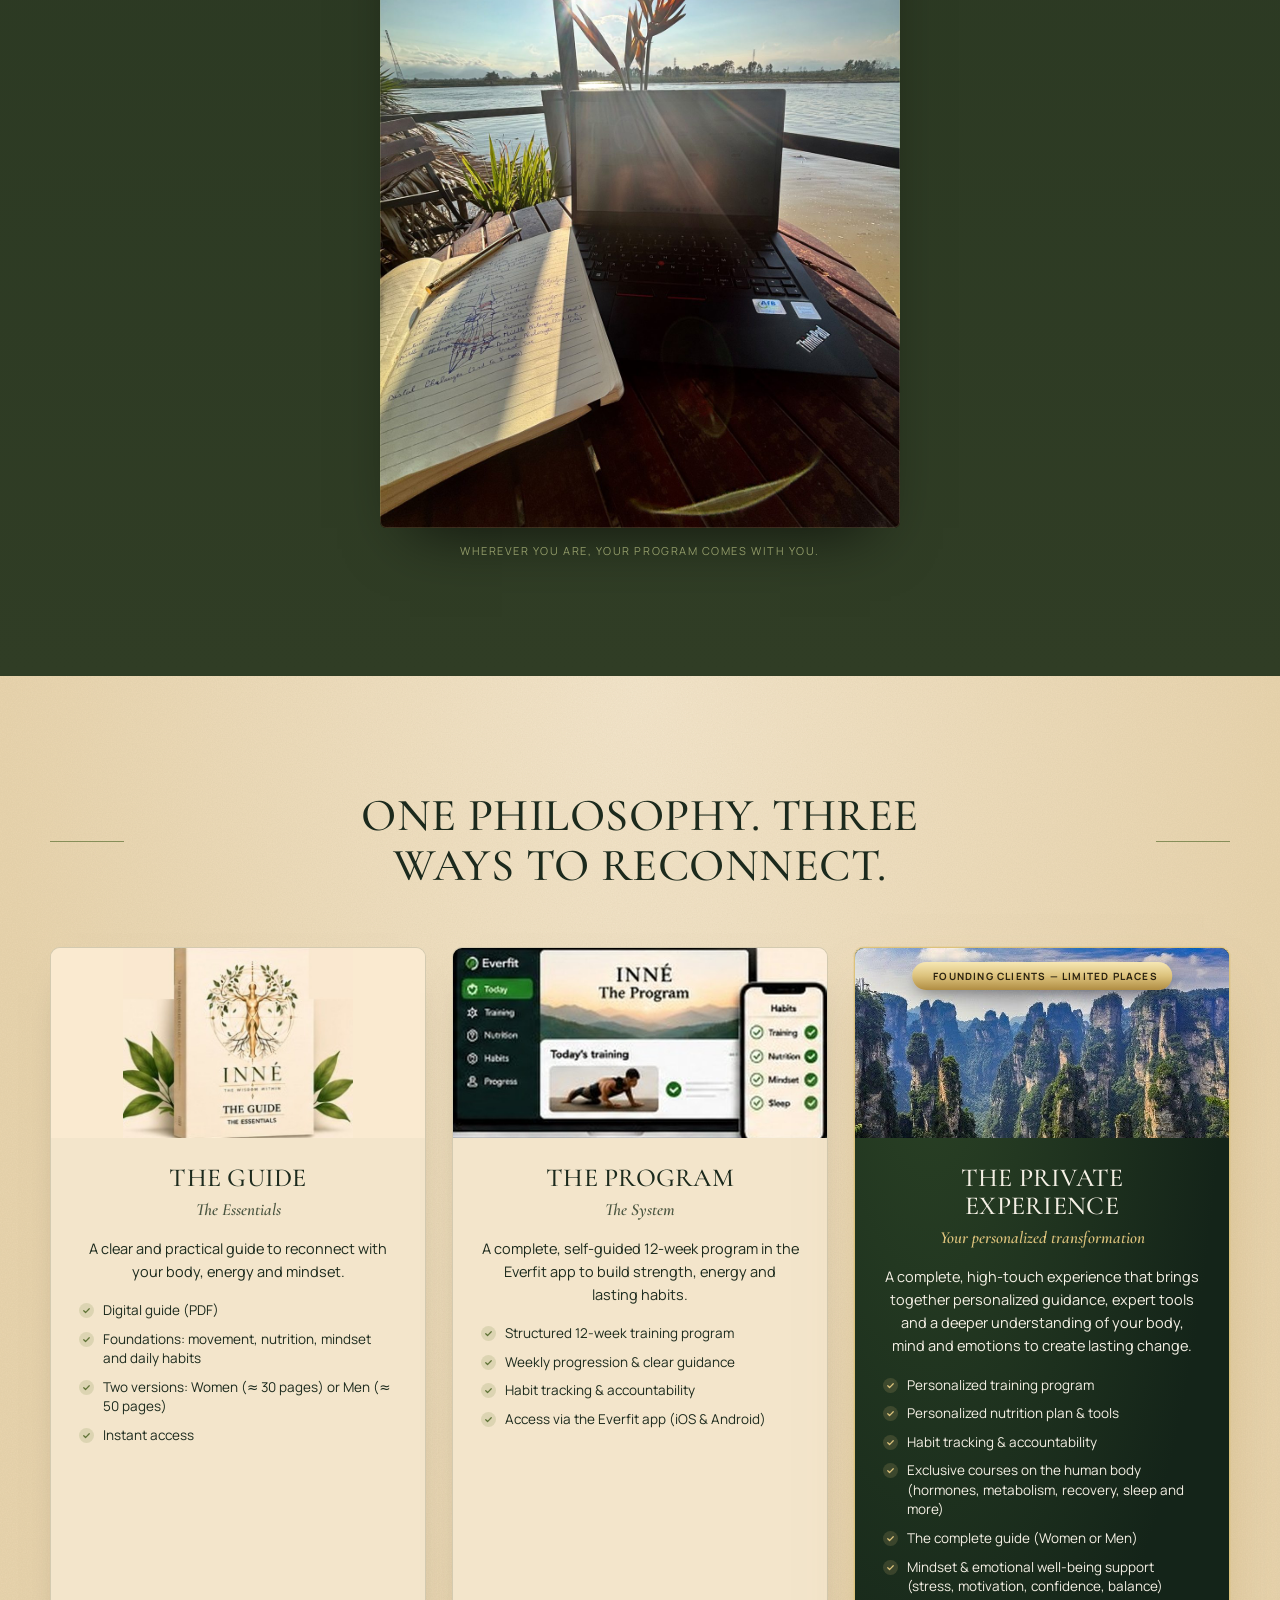
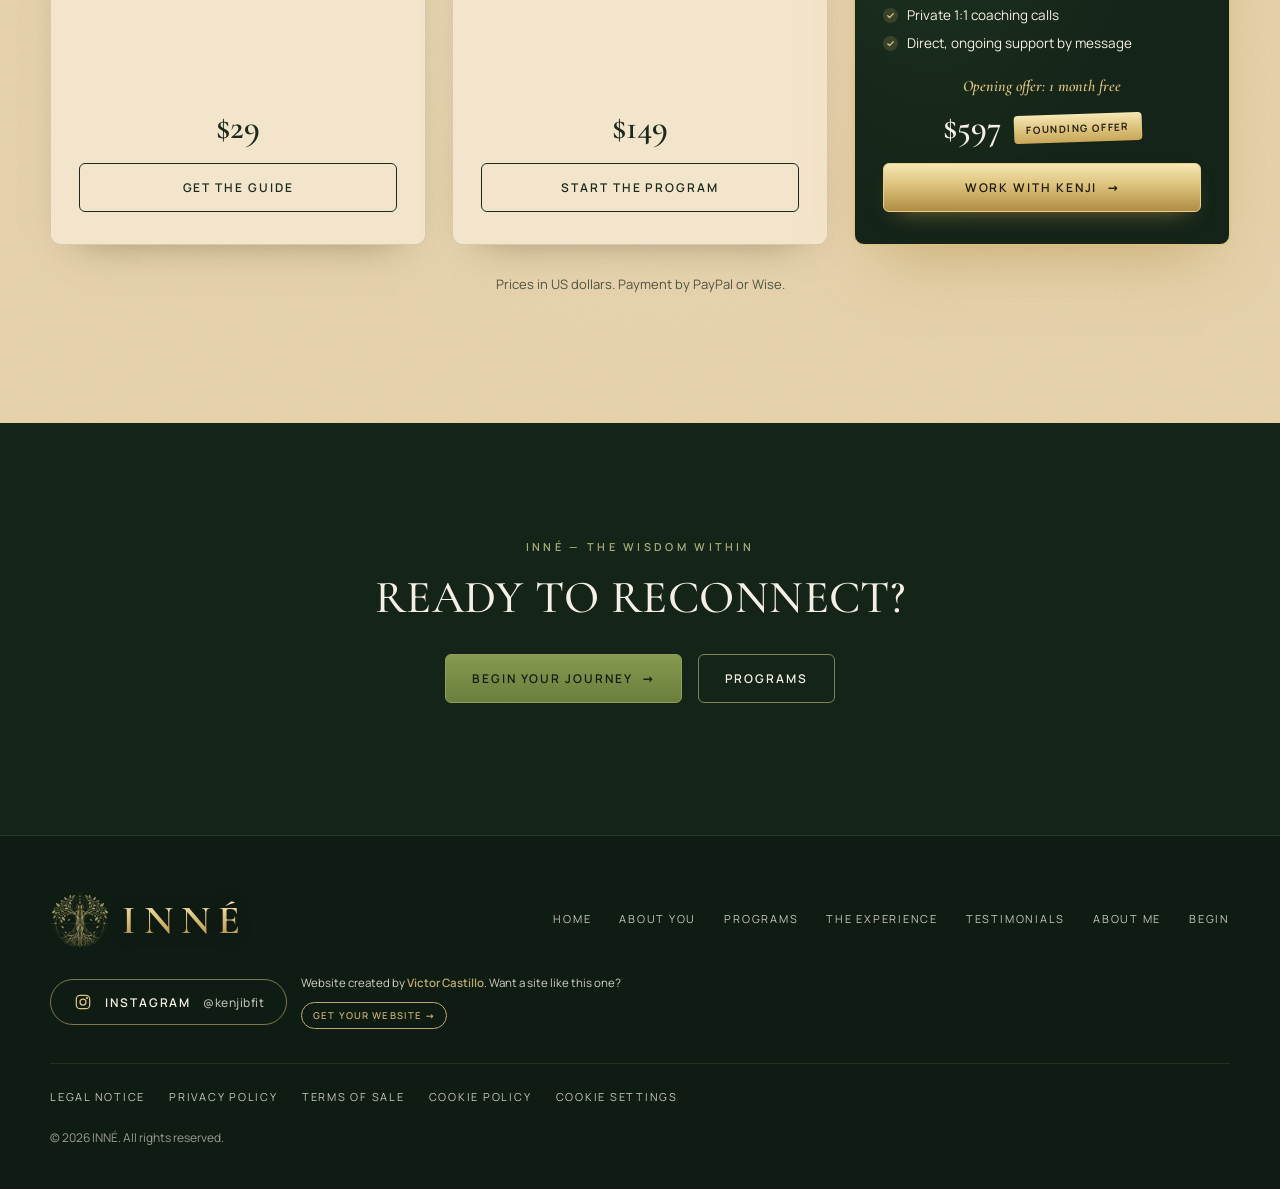
==== commit 9ff2bcd4: "Footer: smaller website credit, next to the Instagram button Co-Authored-By: Claude Opus 5.5 <norepl" ====
--- a/INNE-site/about-you.html
+++ b/INNE-site/about-you.html
@@ -78,11 +78,10 @@
 </div></section></main>
 <footer class="site-footer">
   <div class="wrap">
-    <p class="foot-credit" data-i18n="ft.credit"><span>Website created by <b>Victor Castillo</b>. Want a site like this one?</span> <a href="https://sportifhybride.com/creation-site" target="_blank" rel="noopener">Get your website →</a></p>
     <div class="foot-top">
       <a class="logo" href="index.html" aria-label="INNÉ — The Wisdom Within"><img src="img/emblem-sm.png" alt="" width="60" height="56"><span><b>INNÉ</b><small>The Wisdom Within</small></span></a>
       <nav class="foot-nav" aria-label="Footer"><a href="index.html" data-i18n="nav.home">Home</a><a href="about-you.html" data-i18n="nav.aboutyou">About you</a><a href="programs.html" data-i18n="nav.programs">Programs</a><a href="experience.html" data-i18n="nav.experience">The Experience</a><a href="journeys.html" data-i18n="nav.journeys">Testimonials</a><a href="about.html" data-i18n="nav.aboutme">About me</a><a href="begin.html" data-i18n="nav.begin">Begin</a></nav>
-      <div class="social"><a class="social-btn" data-social="instagram" href="#" hidden target="_blank" rel="noopener"><svg viewBox="0 0 24 24" aria-hidden="true"><rect x="4" y="4" width="16" height="16" rx="4.5"/><circle cx="12" cy="12" r="3.6"/><circle cx="16.7" cy="7.3" r=".6"/></svg><span>Instagram</span><small data-social-handle></small></a><a class="social-btn" data-social="youtube" href="#" hidden target="_blank" rel="noopener"><svg viewBox="0 0 24 24" aria-hidden="true"><rect x="3" y="6" width="18" height="12" rx="3.5"/><path d="M10.5 9.5l4 2.5-4 2.5z"/></svg><span>YouTube</span><small data-social-handle></small></a></div>
+      <div class="social"><a class="social-btn" data-social="instagram" href="#" hidden target="_blank" rel="noopener"><svg viewBox="0 0 24 24" aria-hidden="true"><rect x="4" y="4" width="16" height="16" rx="4.5"/><circle cx="12" cy="12" r="3.6"/><circle cx="16.7" cy="7.3" r=".6"/></svg><span>Instagram</span><small data-social-handle></small></a><a class="social-btn" data-social="youtube" href="#" hidden target="_blank" rel="noopener"><svg viewBox="0 0 24 24" aria-hidden="true"><rect x="3" y="6" width="18" height="12" rx="3.5"/><path d="M10.5 9.5l4 2.5-4 2.5z"/></svg><span>YouTube</span><small data-social-handle></small></a><p class="foot-credit" data-i18n="ft.credit"><span>Website created by <b>Victor Castillo</b>. Want a site like this one?</span> <a href="https://sportifhybride.com/creation-site" target="_blank" rel="noopener">Get your website →</a></p></div>
     </div>
     <div class="foot-legal">
       <a href="legal.html" data-i18n="ft.legal">Legal notice</a>
--- a/INNE-site/css/inne.css
+++ b/INNE-site/css/inne.css
@@ -589,8 +589,8 @@
 .form-msg.ok{border-color:#dcc27c;background:rgba(220,194,124,.16)}
 @media (max-width:640px){.rv-row{grid-template-columns:1fr}.rv-right{justify-items:start}.rv-tools{flex-direction:column;align-items:stretch}}
 .begin-solo{max-width:680px}
-.foot-credit{display:flex;align-items:center;justify-content:space-between;gap:14px 24px;flex-wrap:wrap;margin:0 0 34px;padding:16px 20px;border:1px solid rgba(220,194,124,.35);border-radius:10px;background:rgba(220,194,124,.06);font-size:14px;line-height:1.5;color:var(--ivory)}
+.social{align-items:center}
+.foot-credit{display:flex;align-items:center;gap:10px;flex-wrap:wrap;margin:0;font-size:11.5px;line-height:1.4;color:var(--ivory);opacity:.85;max-width:420px}
 .foot-credit b{color:#dcc27c;font-weight:600}
-.foot-credit a{flex:none;display:inline-flex;align-items:center;gap:6px;font:600 11px var(--sans);letter-spacing:.14em;text-transform:uppercase;text-decoration:none;padding:10px 16px;border-radius:999px;border:1px solid #dcc27c;color:#dcc27c;transition:background .3s,color .3s}
+.foot-credit a{flex:none;display:inline-flex;align-items:center;gap:4px;font:600 9.5px var(--sans);letter-spacing:.12em;text-transform:uppercase;text-decoration:none;padding:6px 11px;border-radius:999px;border:1px solid #dcc27c;color:#dcc27c;transition:background .3s,color .3s}
 .foot-credit a:hover{background:#dcc27c;color:#1f1a0b}
-@media (max-width:640px){.foot-credit{flex-direction:column;align-items:flex-start}}
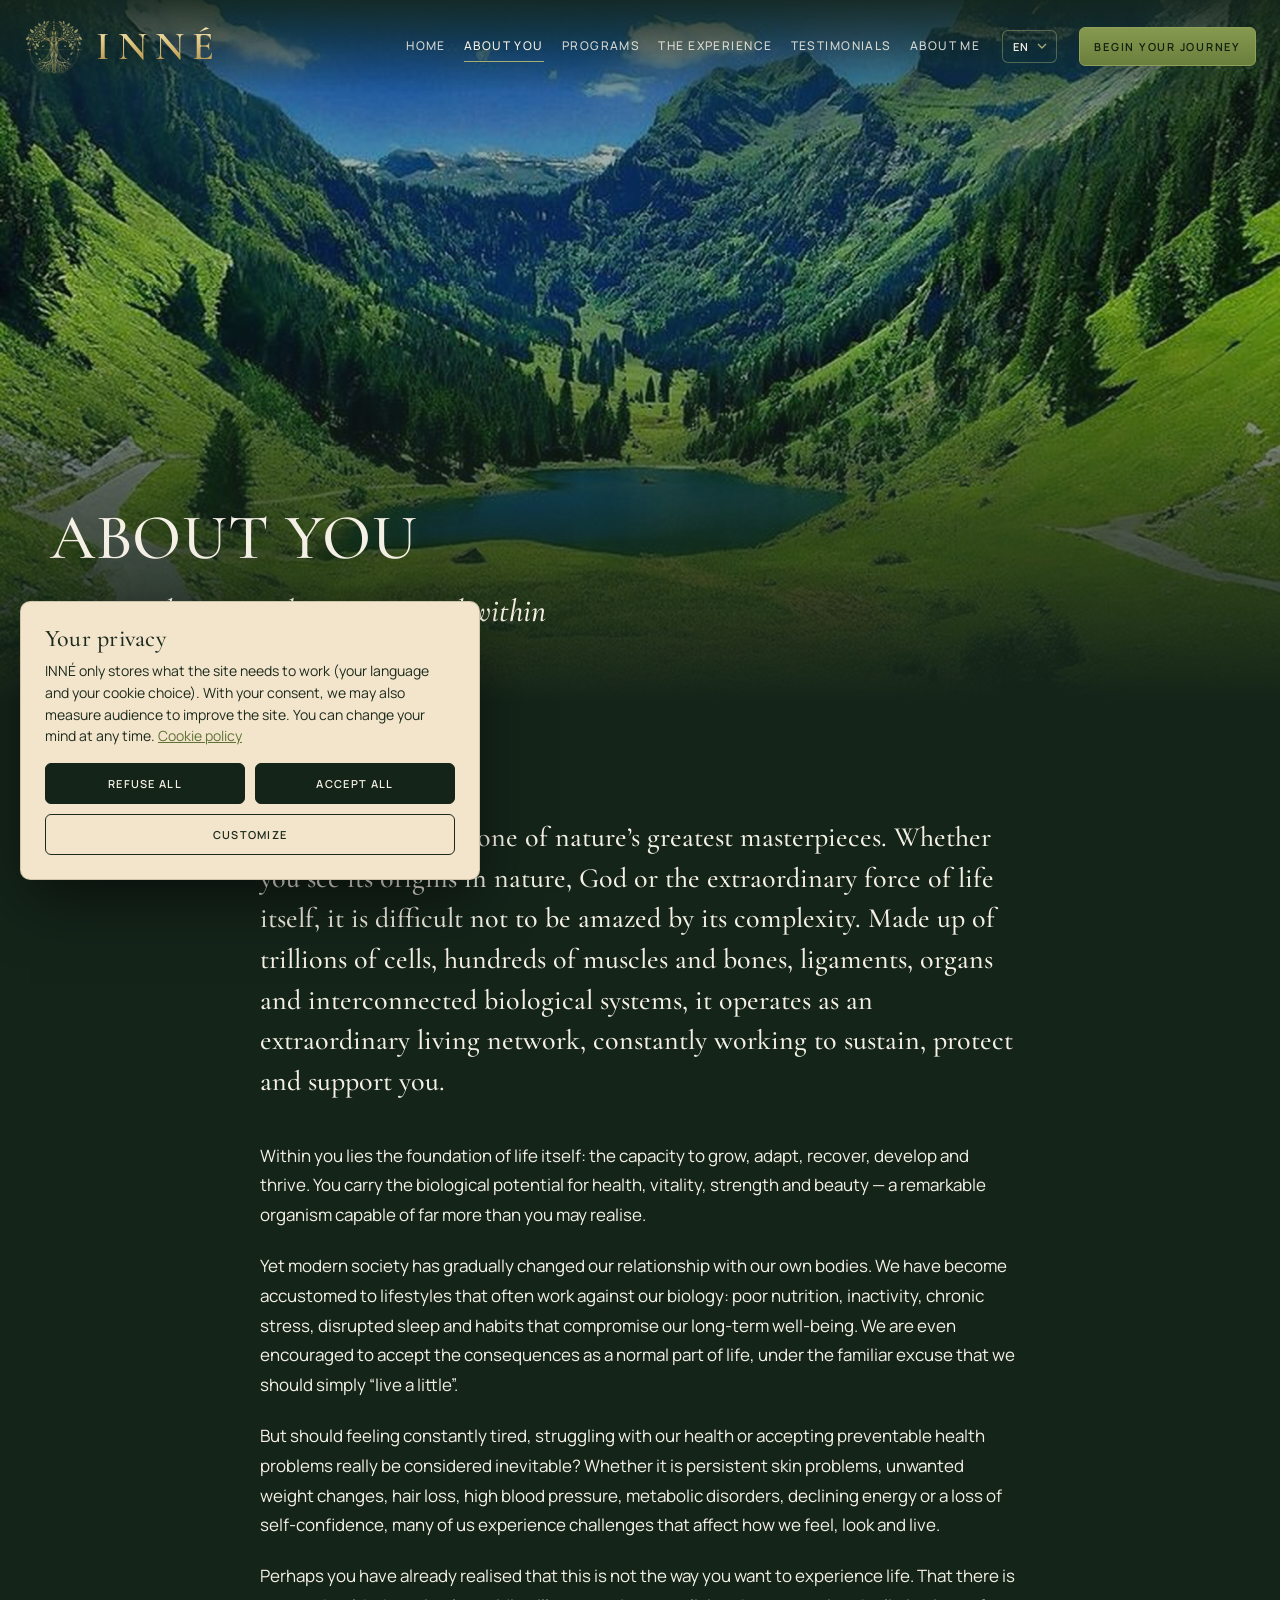
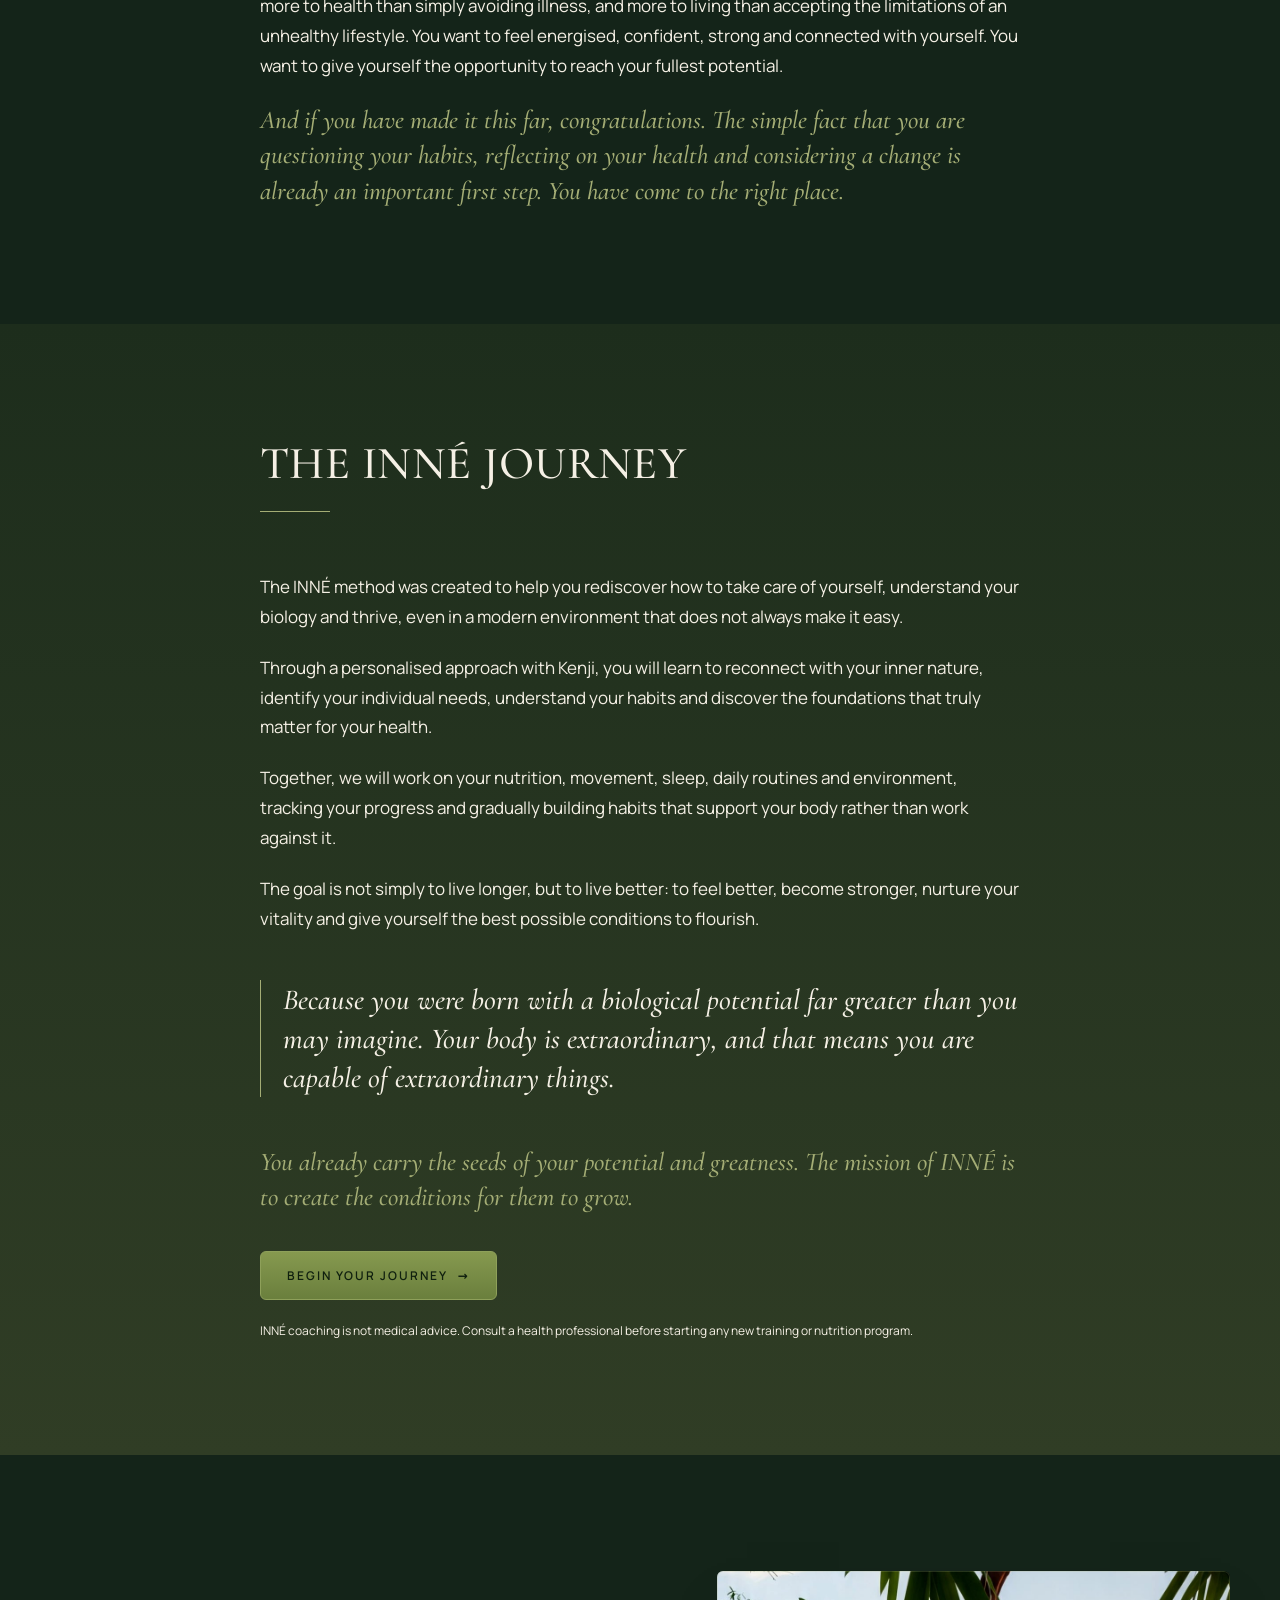
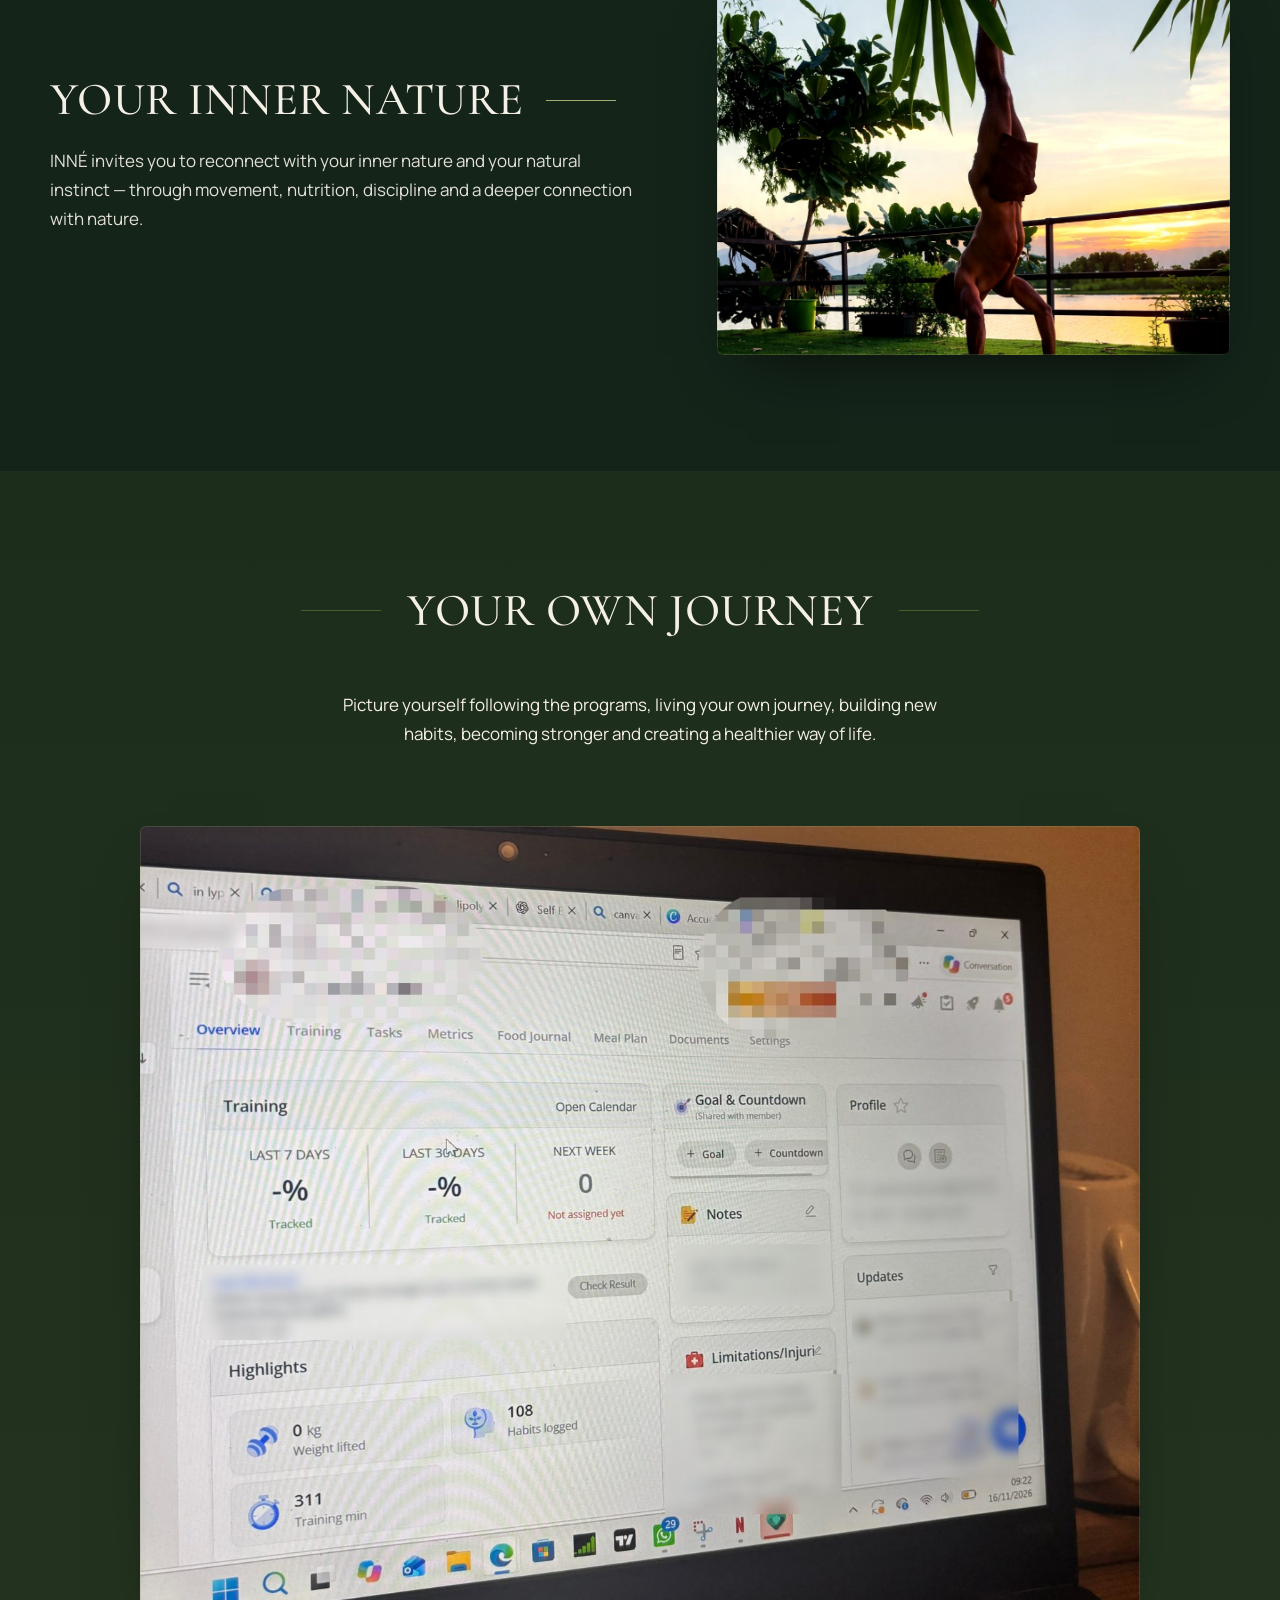
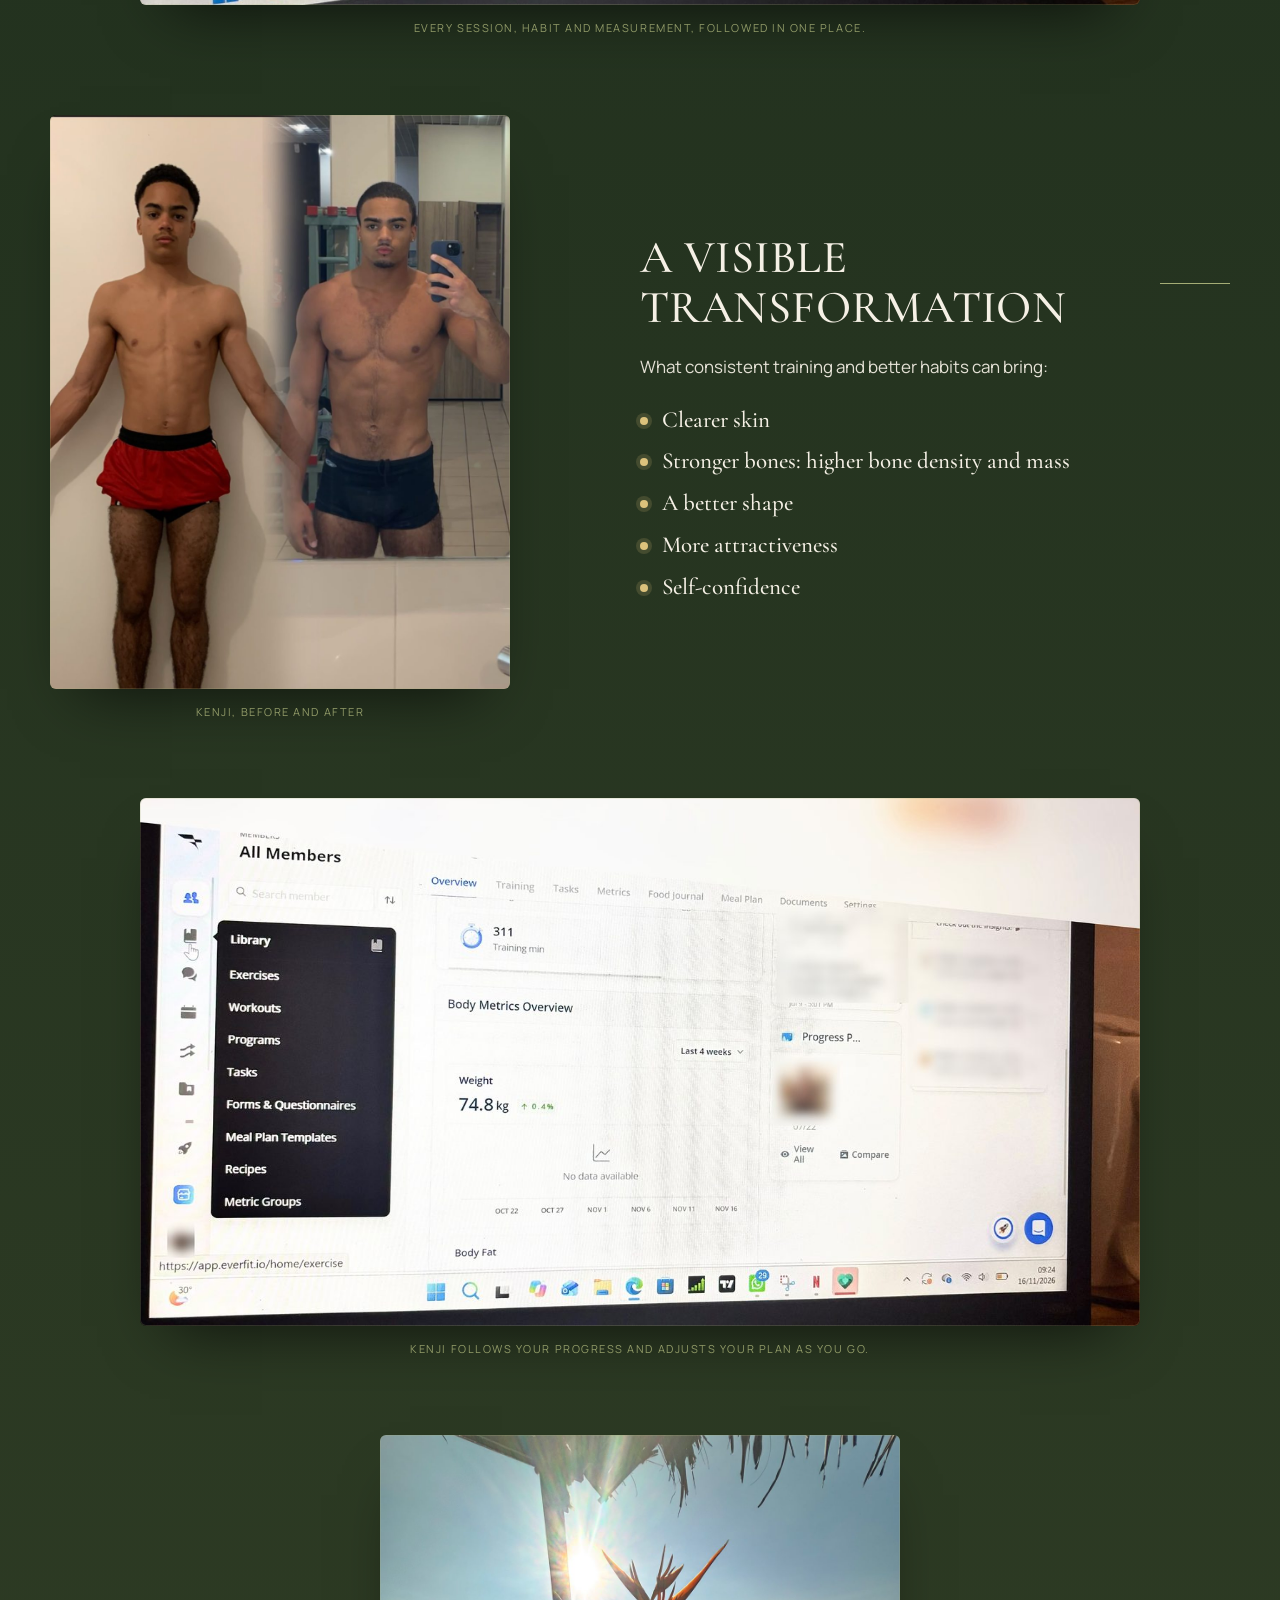
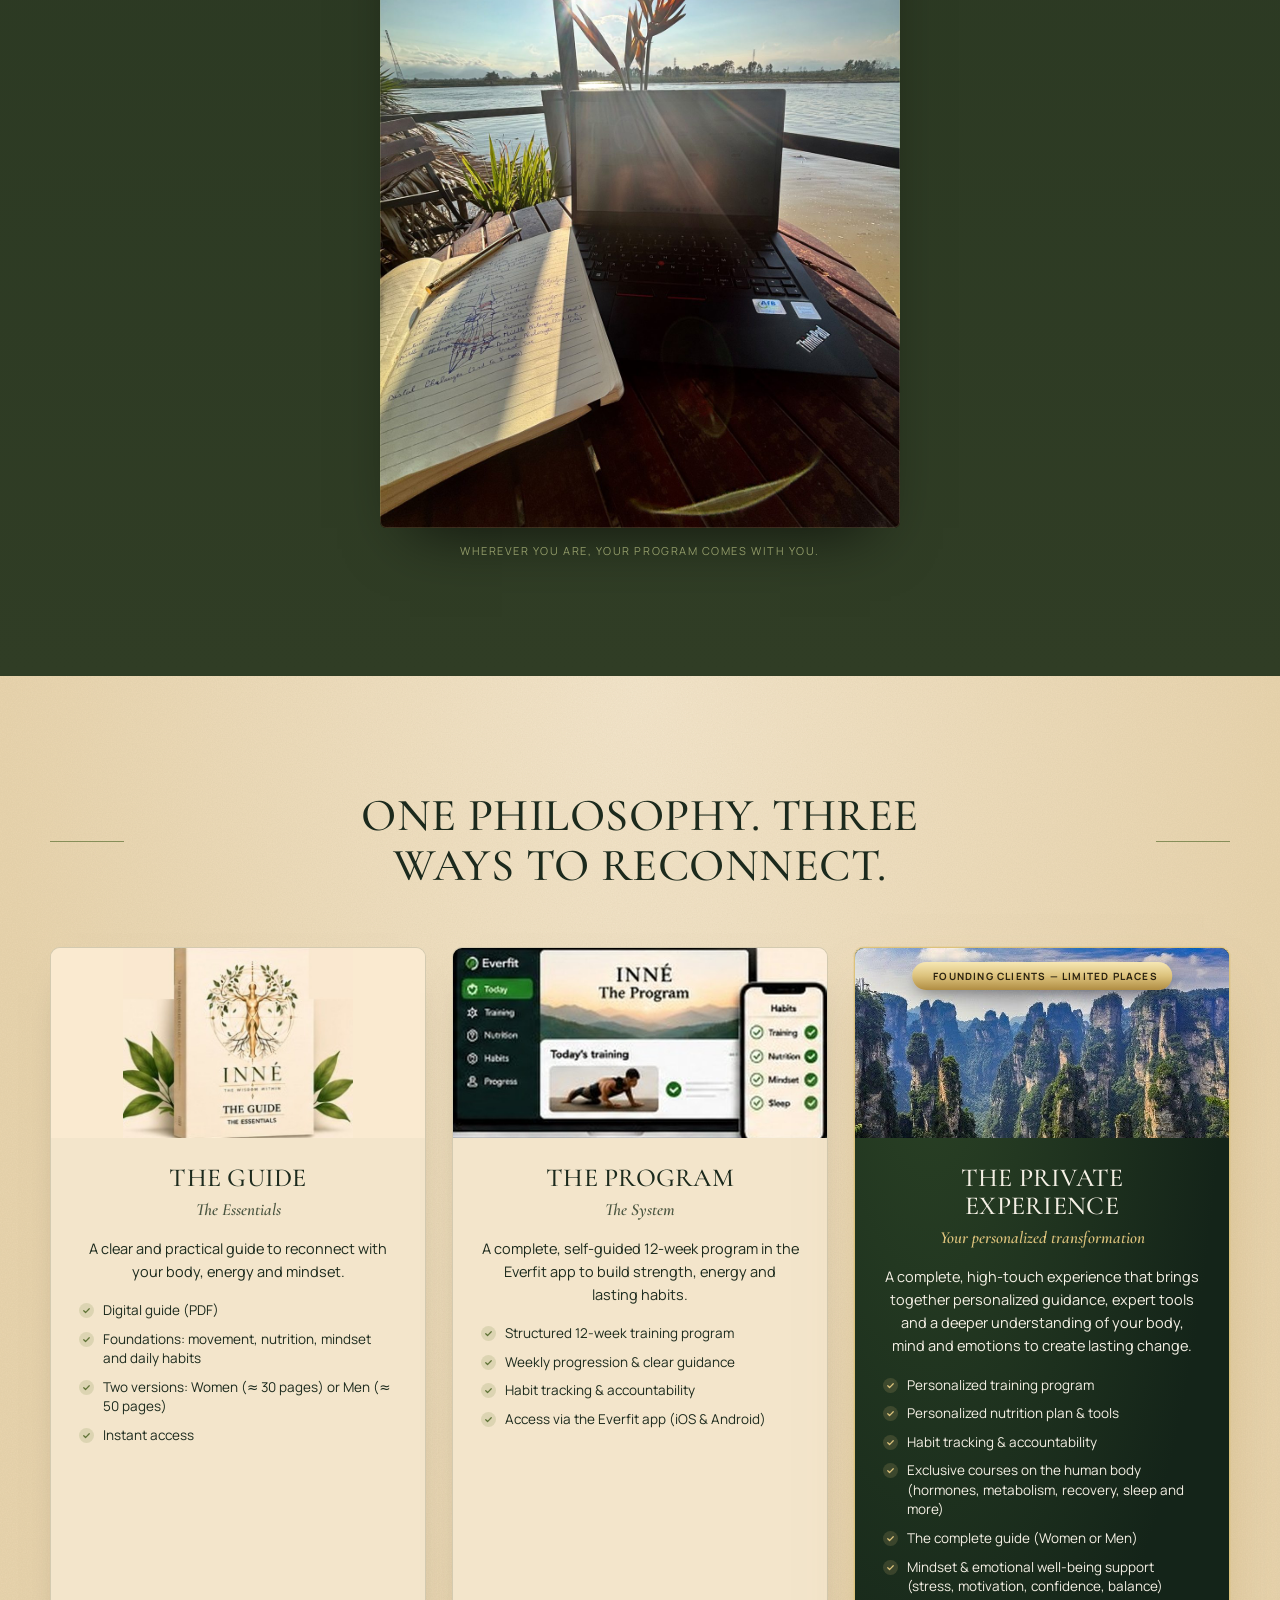
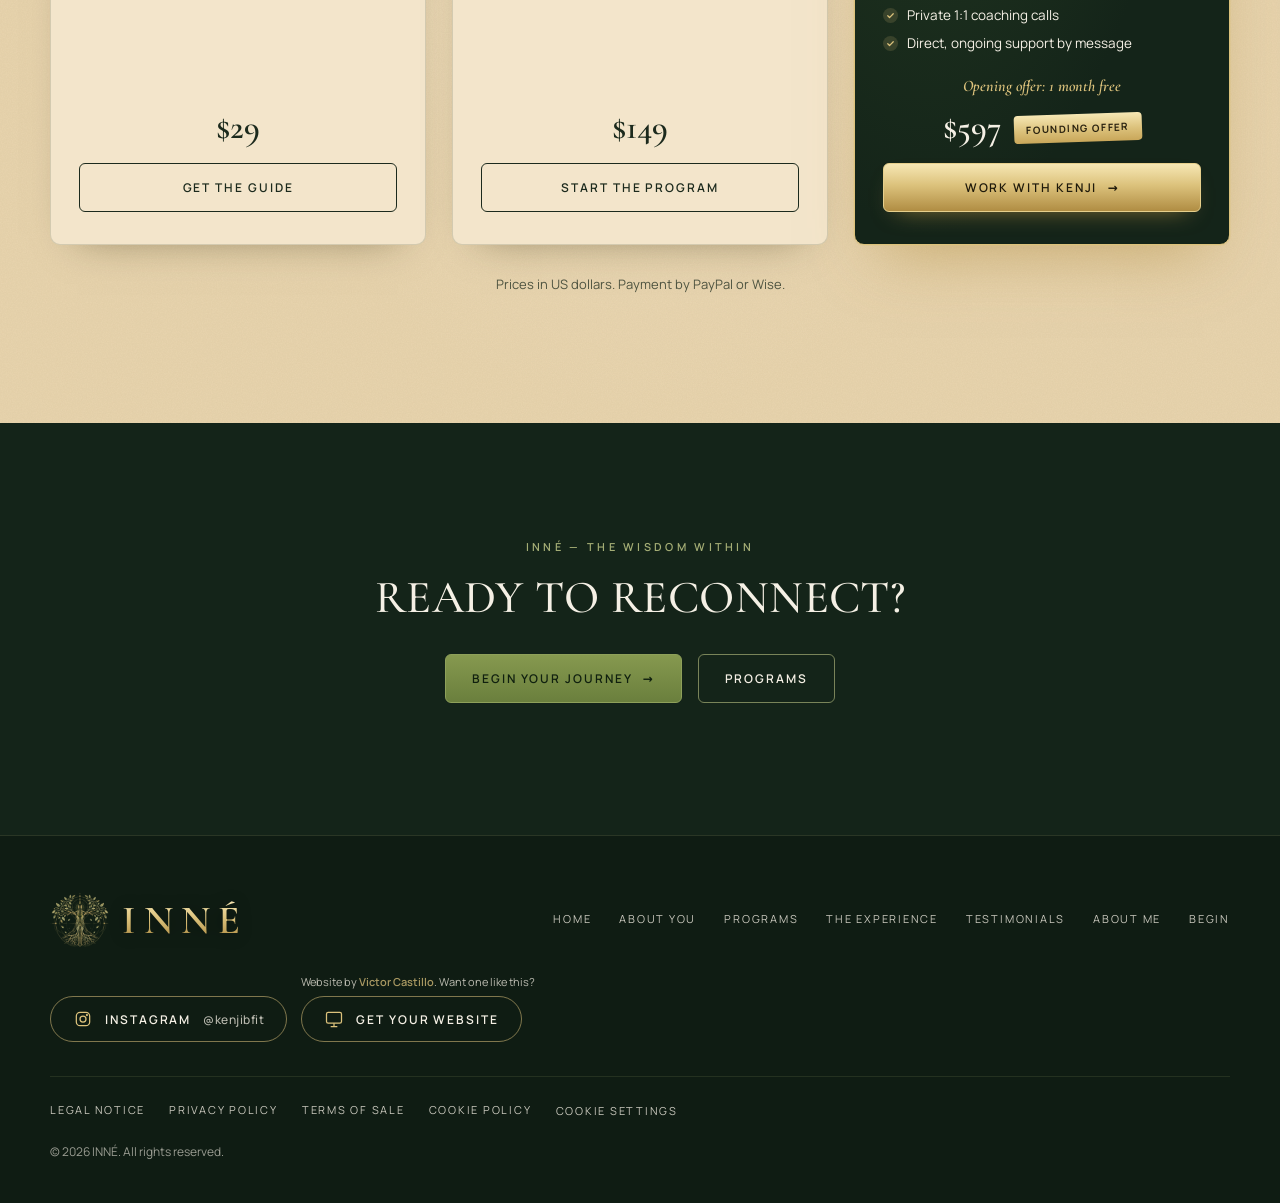
==== commit 527478f9: "Footer: website credit as a pill button beside Instagram, text above Co-Authored-By: Claude Opus 5.5" ====
--- a/INNE-site/about-you.html
+++ b/INNE-site/about-you.html
@@ -81,7 +81,7 @@
     <div class="foot-top">
       <a class="logo" href="index.html" aria-label="INNÉ — The Wisdom Within"><img src="img/emblem-sm.png" alt="" width="60" height="56"><span><b>INNÉ</b><small>The Wisdom Within</small></span></a>
       <nav class="foot-nav" aria-label="Footer"><a href="index.html" data-i18n="nav.home">Home</a><a href="about-you.html" data-i18n="nav.aboutyou">About you</a><a href="programs.html" data-i18n="nav.programs">Programs</a><a href="experience.html" data-i18n="nav.experience">The Experience</a><a href="journeys.html" data-i18n="nav.journeys">Testimonials</a><a href="about.html" data-i18n="nav.aboutme">About me</a><a href="begin.html" data-i18n="nav.begin">Begin</a></nav>
-      <div class="social"><a class="social-btn" data-social="instagram" href="#" hidden target="_blank" rel="noopener"><svg viewBox="0 0 24 24" aria-hidden="true"><rect x="4" y="4" width="16" height="16" rx="4.5"/><circle cx="12" cy="12" r="3.6"/><circle cx="16.7" cy="7.3" r=".6"/></svg><span>Instagram</span><small data-social-handle></small></a><a class="social-btn" data-social="youtube" href="#" hidden target="_blank" rel="noopener"><svg viewBox="0 0 24 24" aria-hidden="true"><rect x="3" y="6" width="18" height="12" rx="3.5"/><path d="M10.5 9.5l4 2.5-4 2.5z"/></svg><span>YouTube</span><small data-social-handle></small></a><p class="foot-credit" data-i18n="ft.credit"><span>Website created by <b>Victor Castillo</b>. Want a site like this one?</span> <a href="https://sportifhybride.com/creation-site" target="_blank" rel="noopener">Get your website →</a></p></div>
+      <div class="social"><a class="social-btn" data-social="instagram" href="#" hidden target="_blank" rel="noopener"><svg viewBox="0 0 24 24" aria-hidden="true"><rect x="4" y="4" width="16" height="16" rx="4.5"/><circle cx="12" cy="12" r="3.6"/><circle cx="16.7" cy="7.3" r=".6"/></svg><span>Instagram</span><small data-social-handle></small></a><a class="social-btn" data-social="youtube" href="#" hidden target="_blank" rel="noopener"><svg viewBox="0 0 24 24" aria-hidden="true"><rect x="3" y="6" width="18" height="12" rx="3.5"/><path d="M10.5 9.5l4 2.5-4 2.5z"/></svg><span>YouTube</span><small data-social-handle></small></a><div class="foot-credit" data-i18n="ft.credit"><span class="fc-text">Website by <b>Victor Castillo</b>. Want one like this?</span><a class="social-btn" href="https://sportifhybride.com/creation-site" target="_blank" rel="noopener"><svg viewBox="0 0 24 24" aria-hidden="true"><rect x="3" y="4" width="18" height="13" rx="2"/><path d="M8 21h8M12 17v4"/></svg><span>Get your website</span></a></div></div>
     </div>
     <div class="foot-legal">
       <a href="legal.html" data-i18n="ft.legal">Legal notice</a>
--- a/INNE-site/css/inne.css
+++ b/INNE-site/css/inne.css
@@ -589,8 +589,18 @@
 .form-msg.ok{border-color:#dcc27c;background:rgba(220,194,124,.16)}
 @media (max-width:640px){.rv-row{grid-template-columns:1fr}.rv-right{justify-items:start}.rv-tools{flex-direction:column;align-items:stretch}}
 .begin-solo{max-width:680px}
-.social{align-items:center}
-.foot-credit{display:flex;align-items:center;gap:10px;flex-wrap:wrap;margin:0;font-size:11.5px;line-height:1.4;color:var(--ivory);opacity:.85;max-width:420px}
-.foot-credit b{color:#dcc27c;font-weight:600}
-.foot-credit a{flex:none;display:inline-flex;align-items:center;gap:4px;font:600 9.5px var(--sans);letter-spacing:.12em;text-transform:uppercase;text-decoration:none;padding:6px 11px;border-radius:999px;border:1px solid #dcc27c;color:#dcc27c;transition:background .3s,color .3s}
-.foot-credit a:hover{background:#dcc27c;color:#1f1a0b}
+.social{align-items:flex-end}
+.foot-credit{display:grid;gap:6px;justify-items:start;margin:0}
+.foot-credit .fc-text{font-size:11px;line-height:1.35;color:var(--ivory);opacity:.75}
+.foot-credit .fc-text b{color:#dcc27c;font-weight:600}
+@media (max-width:820px){
+  .social{display:grid;grid-template-columns:auto minmax(0,1fr);gap:12px;width:100%}
+  .social .social-btn{padding:11px 14px;gap:8px;font-size:10.5px;letter-spacing:.12em;white-space:nowrap}
+  .social .social-btn svg{width:17px;height:17px}
+  .social .social-btn small{font-size:10.5px}
+  .social{grid-template-columns:auto auto;justify-content:start}
+  .foot-credit{min-width:0}
+  .foot-credit .social-btn svg{display:none}
+  .foot-credit .social-btn{max-width:100%;padding:11px 12px;letter-spacing:.08em;white-space:normal;text-align:center;line-height:1.2}
+  .foot-credit .fc-text{font-size:10px}
+}
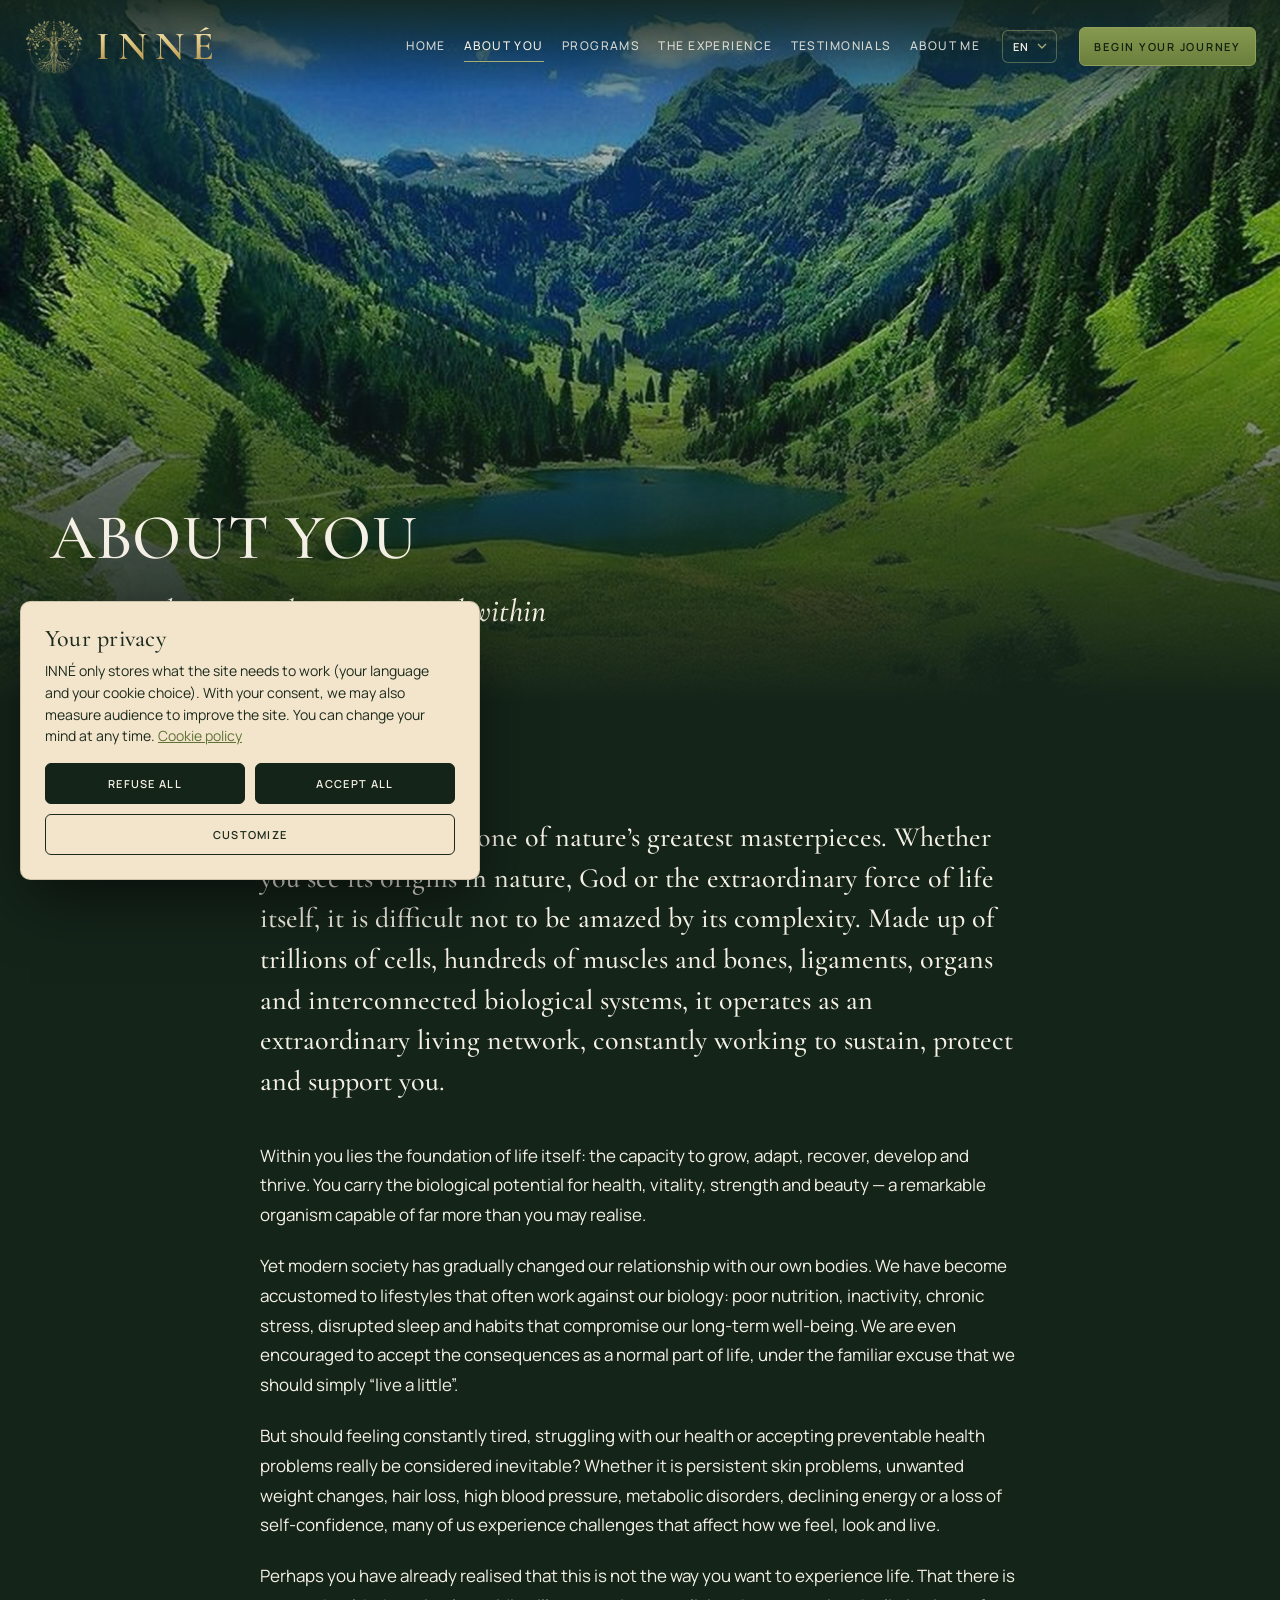
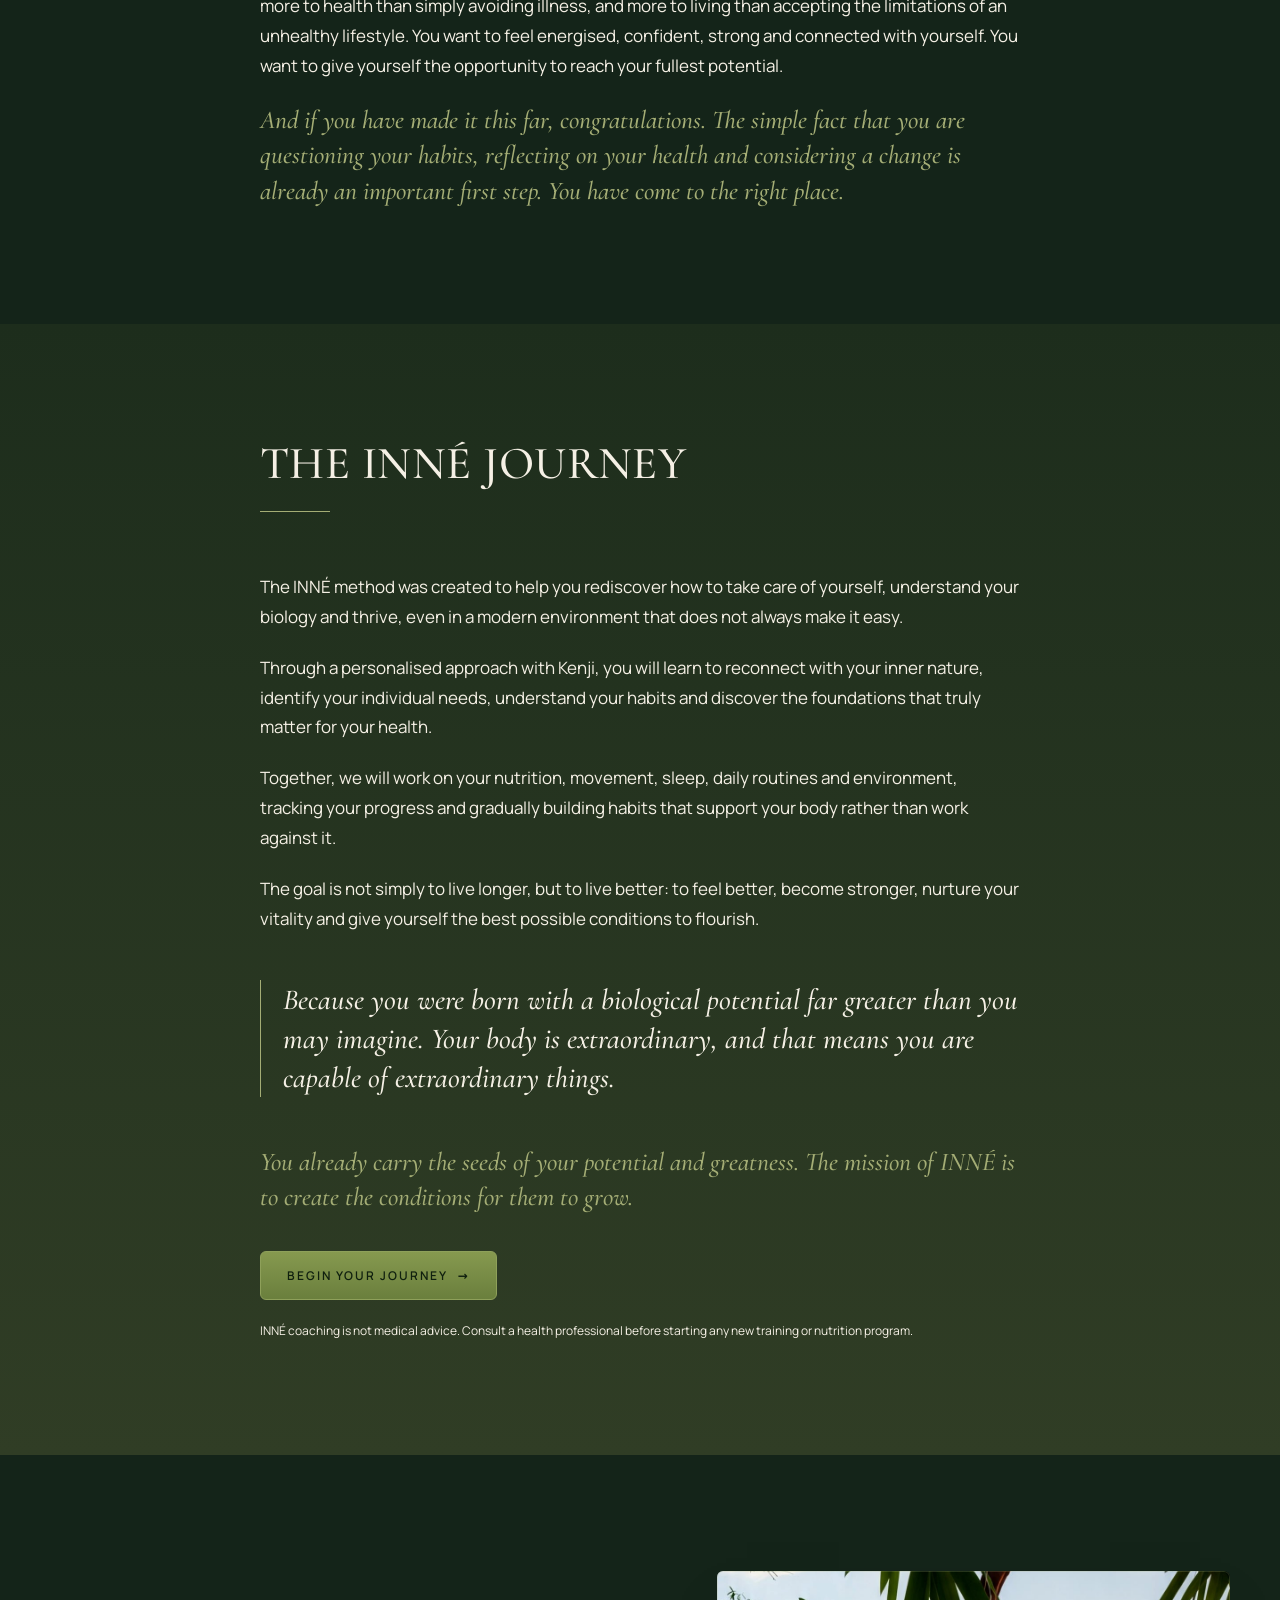
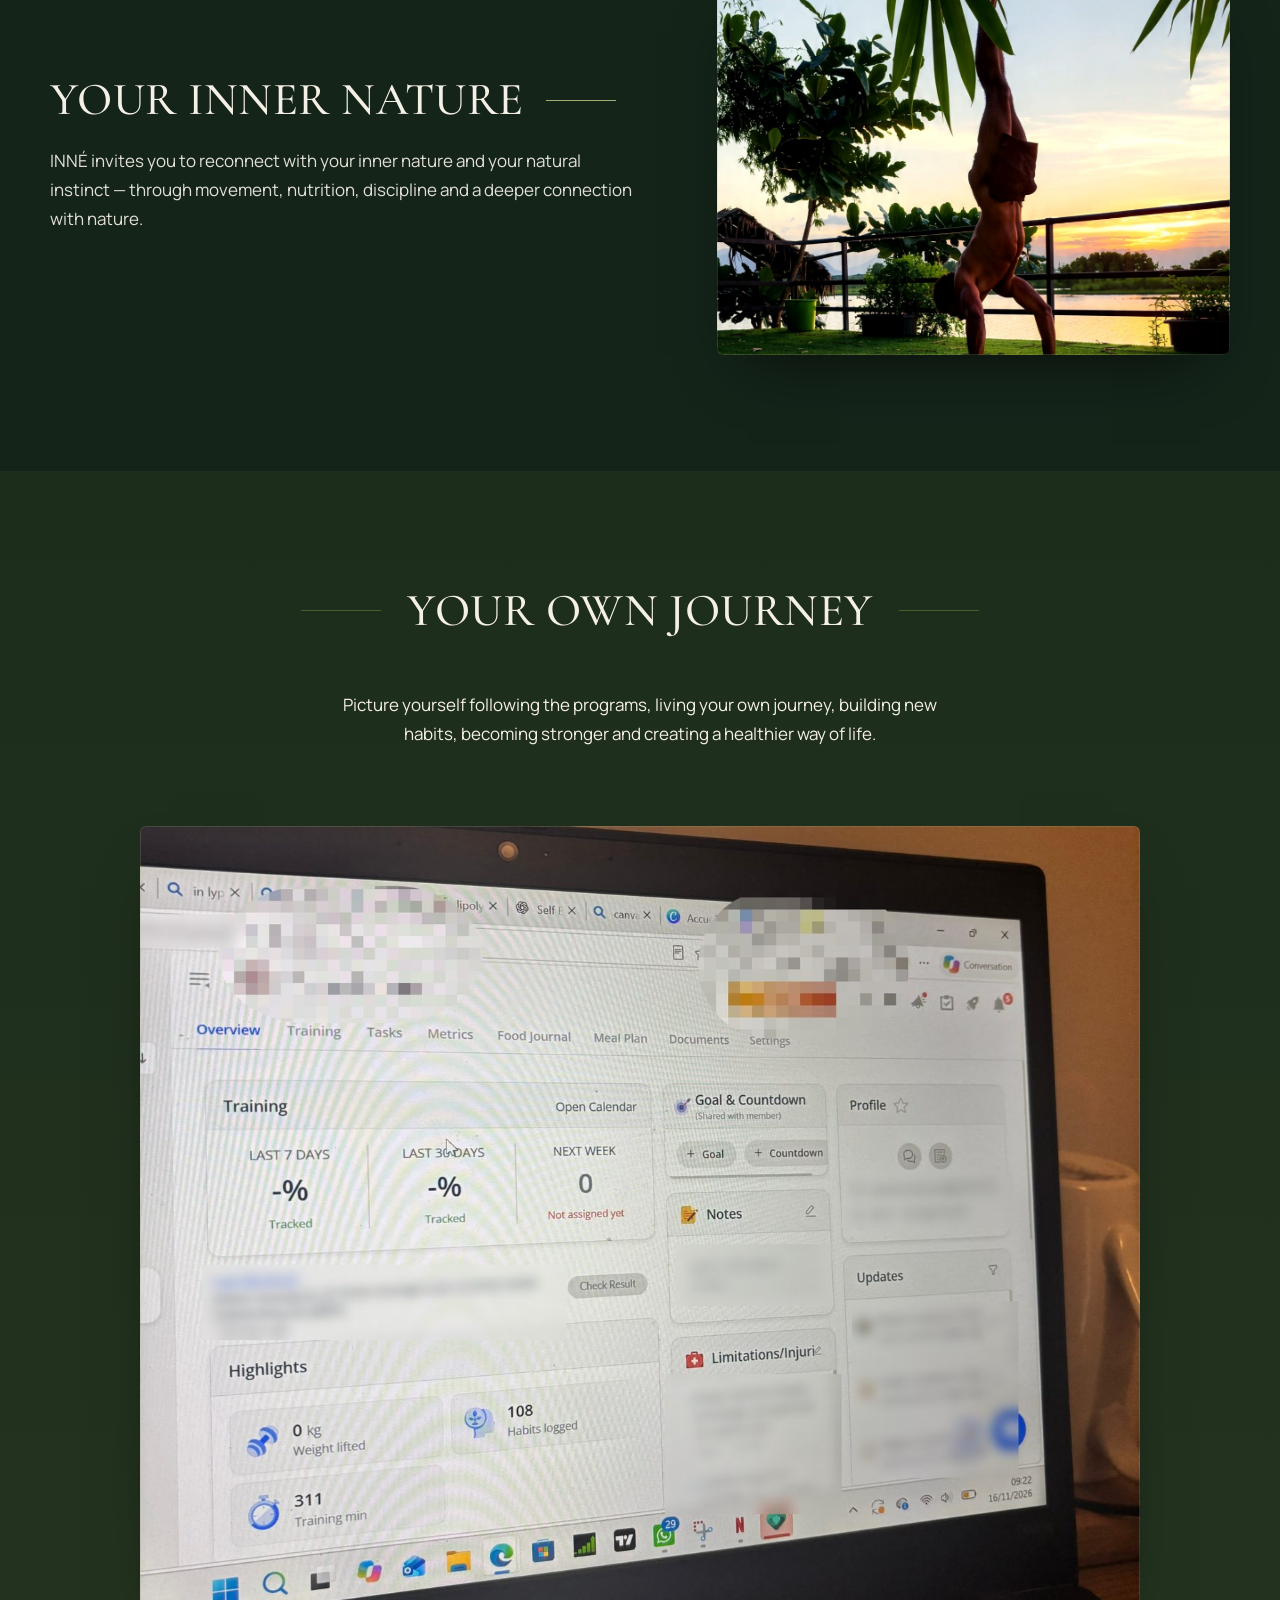
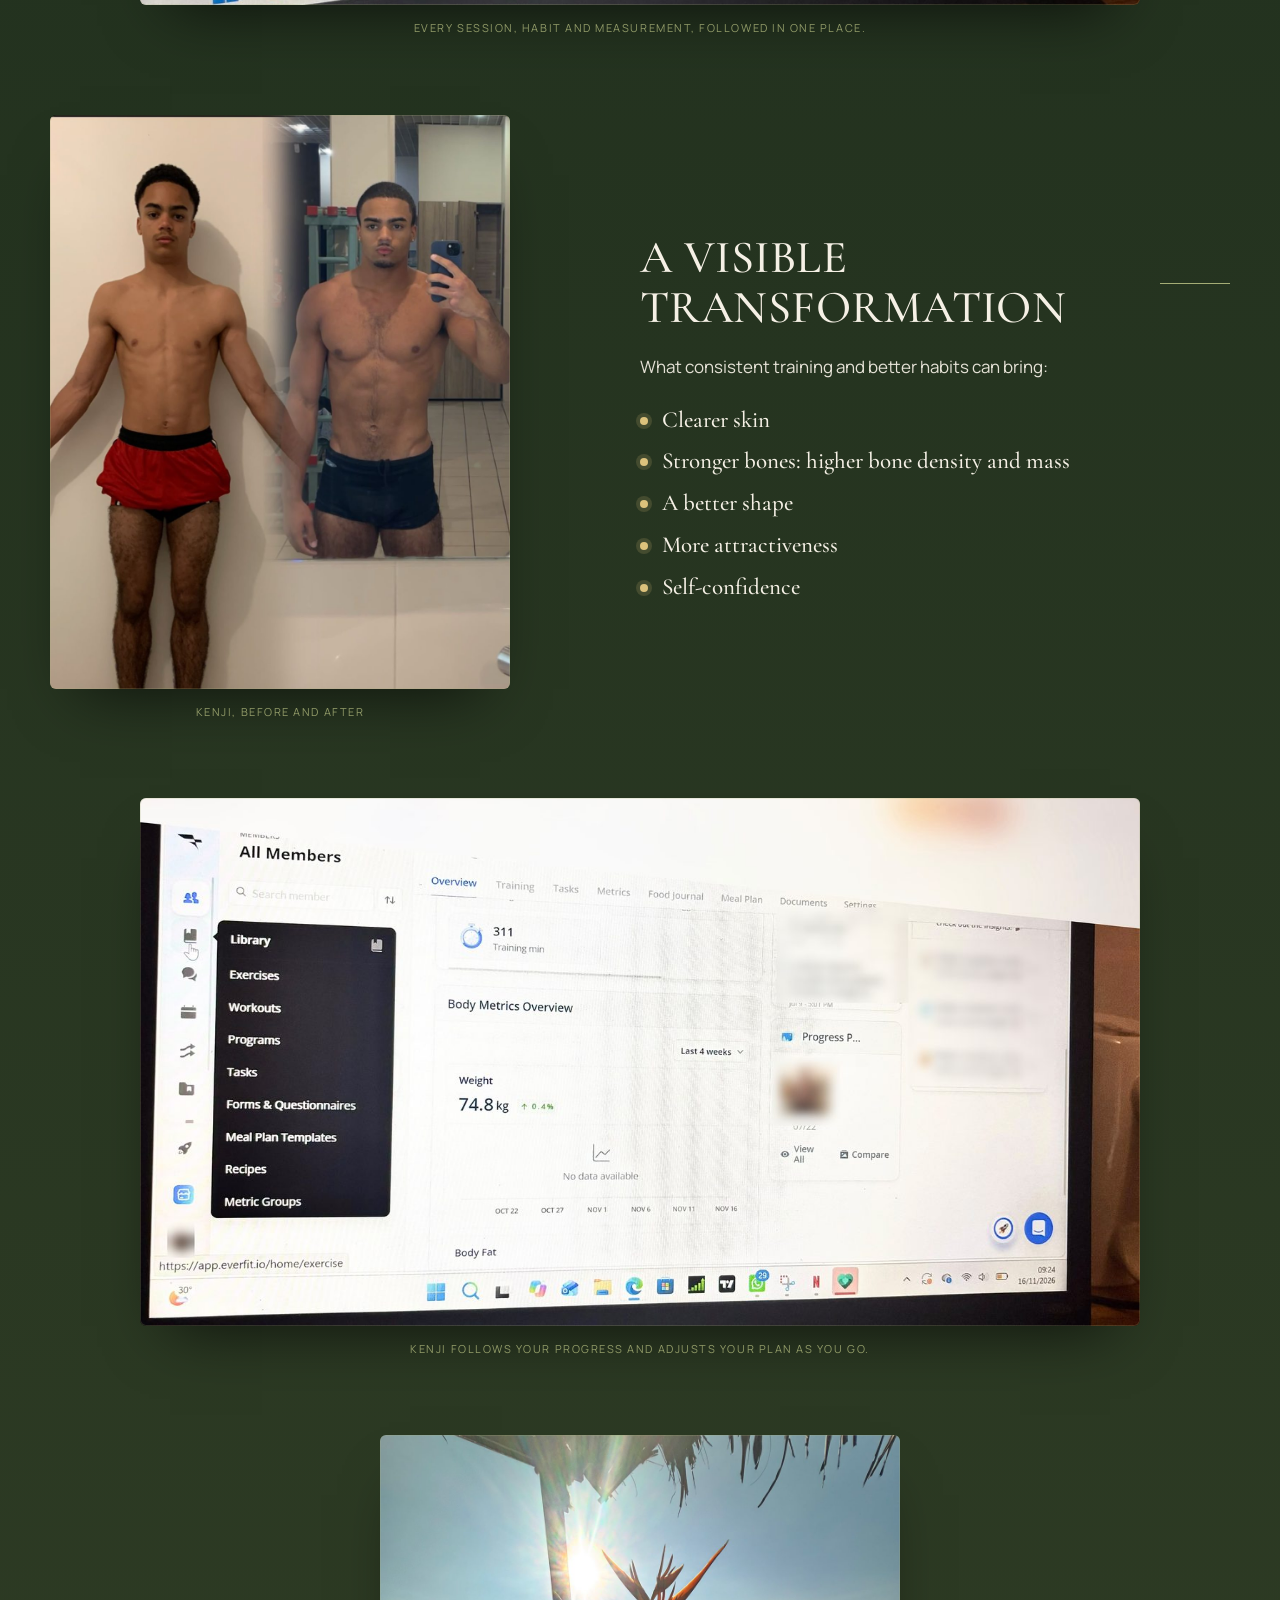
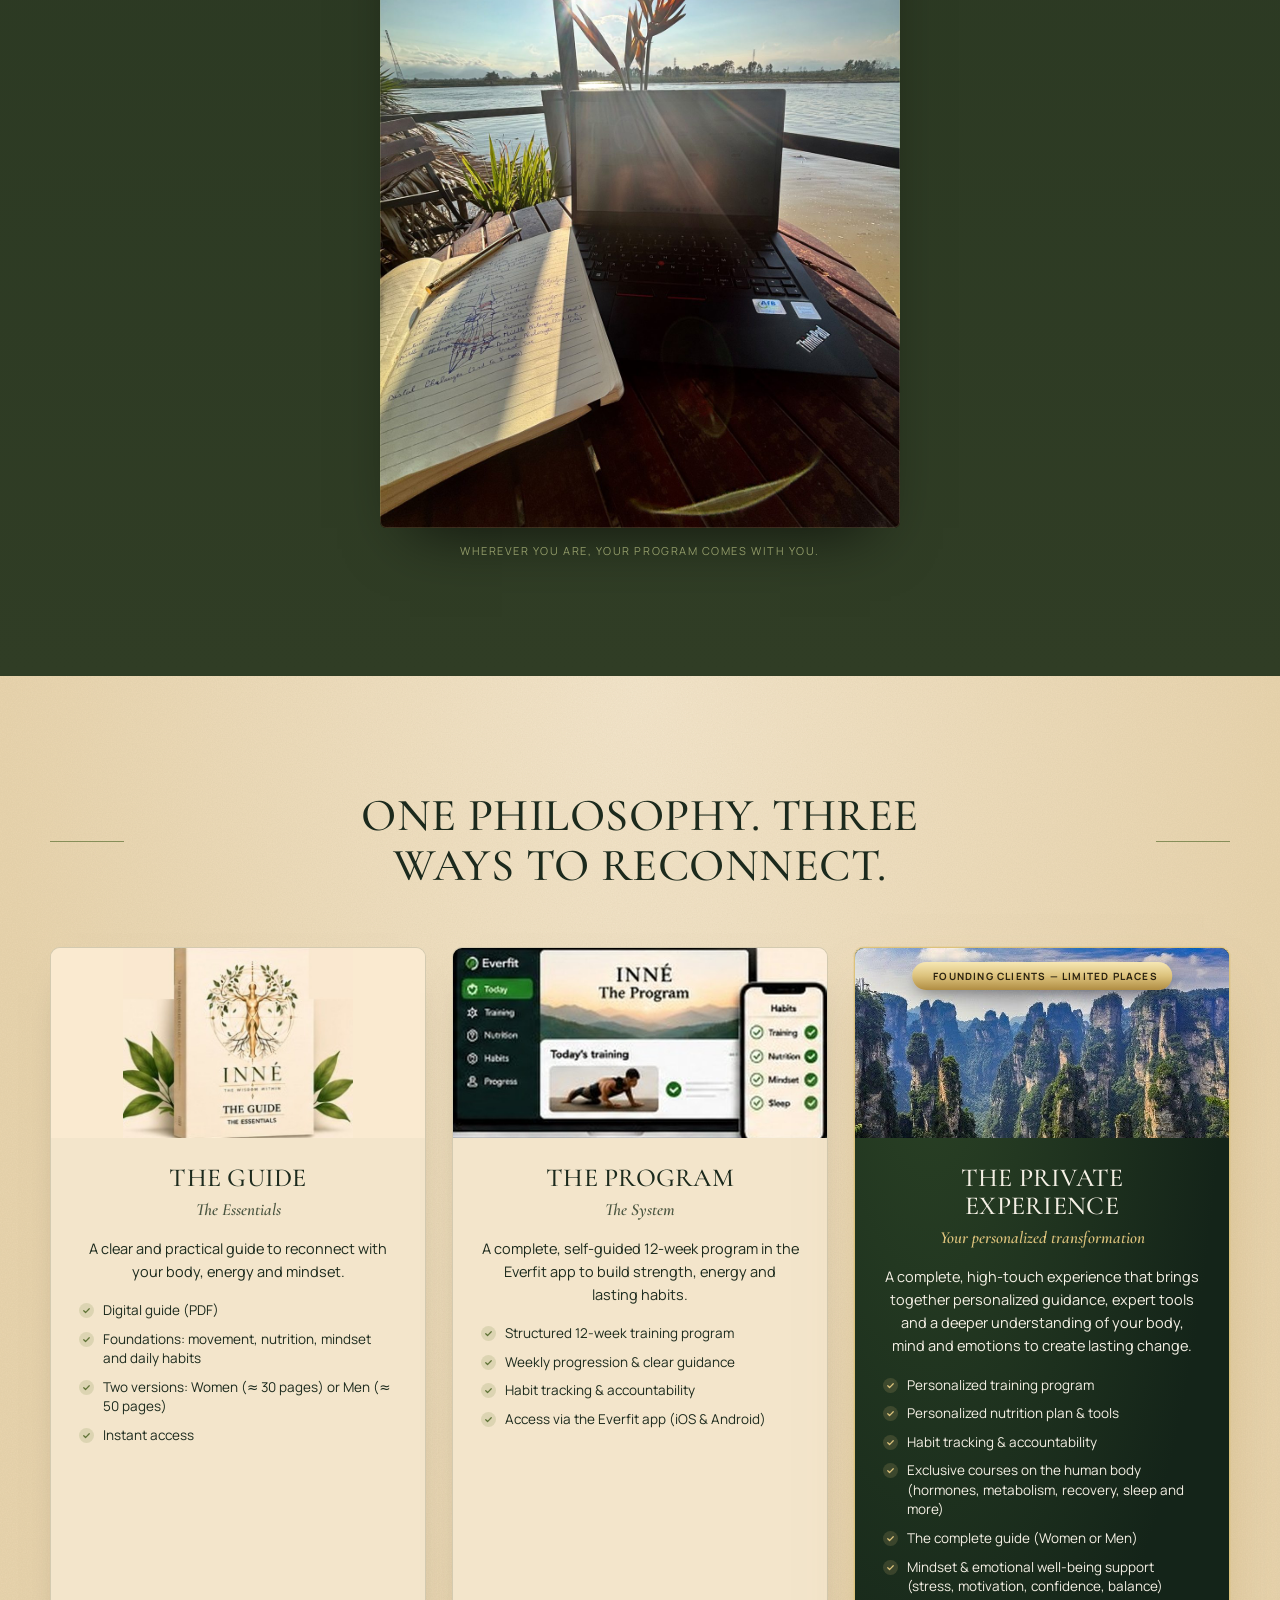
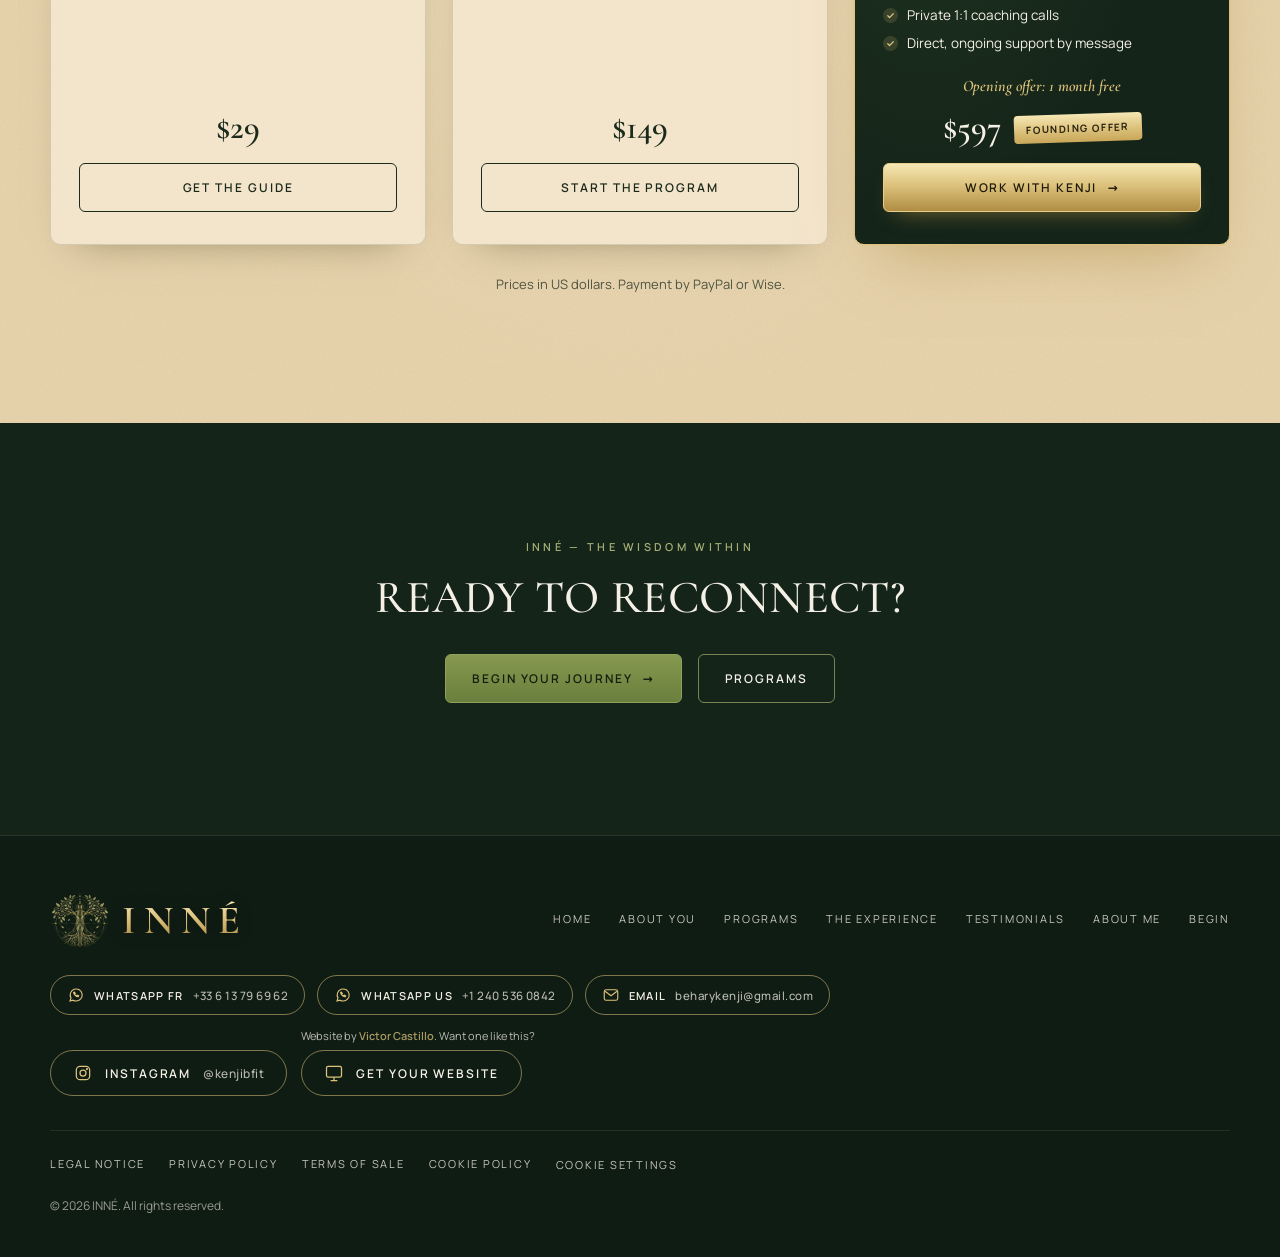
==== commit f73692a1: "Programs table wording with descriptions, WhatsApp and email in the footer - Comparison table: new p" ====
--- a/INNE-site/about-you.html
+++ b/INNE-site/about-you.html
@@ -81,7 +81,7 @@
     <div class="foot-top">
       <a class="logo" href="index.html" aria-label="INNÉ — The Wisdom Within"><img src="img/emblem-sm.png" alt="" width="60" height="56"><span><b>INNÉ</b><small>The Wisdom Within</small></span></a>
       <nav class="foot-nav" aria-label="Footer"><a href="index.html" data-i18n="nav.home">Home</a><a href="about-you.html" data-i18n="nav.aboutyou">About you</a><a href="programs.html" data-i18n="nav.programs">Programs</a><a href="experience.html" data-i18n="nav.experience">The Experience</a><a href="journeys.html" data-i18n="nav.journeys">Testimonials</a><a href="about.html" data-i18n="nav.aboutme">About me</a><a href="begin.html" data-i18n="nav.begin">Begin</a></nav>
-      <div class="social"><a class="social-btn" data-social="instagram" href="#" hidden target="_blank" rel="noopener"><svg viewBox="0 0 24 24" aria-hidden="true"><rect x="4" y="4" width="16" height="16" rx="4.5"/><circle cx="12" cy="12" r="3.6"/><circle cx="16.7" cy="7.3" r=".6"/></svg><span>Instagram</span><small data-social-handle></small></a><a class="social-btn" data-social="youtube" href="#" hidden target="_blank" rel="noopener"><svg viewBox="0 0 24 24" aria-hidden="true"><rect x="3" y="6" width="18" height="12" rx="3.5"/><path d="M10.5 9.5l4 2.5-4 2.5z"/></svg><span>YouTube</span><small data-social-handle></small></a><div class="foot-credit" data-i18n="ft.credit"><span class="fc-text">Website by <b>Victor Castillo</b>. Want one like this?</span><a class="social-btn" href="https://sportifhybride.com/creation-site" target="_blank" rel="noopener"><svg viewBox="0 0 24 24" aria-hidden="true"><rect x="3" y="4" width="18" height="13" rx="2"/><path d="M8 21h8M12 17v4"/></svg><span>Get your website</span></a></div></div>
+      <div class="foot-contact"><div class="contact-row"><a class="social-btn" href="https://wa.me/33613796962" target="_blank" rel="noopener"><svg viewBox="0 0 24 24" aria-hidden="true"><path d="M4 20l1.3-4A8 8 0 1112 20a8 8 0 01-4-1.1z"/><path d="M9 9.2c.3 1.7 2.1 3.6 3.8 4l1.1-1 1.6.8-.3 1.3c-2.5.5-6.2-3-6.4-5.6l1.3-.4.8 1.6z"/></svg><span data-i18n="ct.wafr">WhatsApp FR</span><small>+33 6 13 79 69 62</small></a><a class="social-btn" href="https://wa.me/12405360842" target="_blank" rel="noopener"><svg viewBox="0 0 24 24" aria-hidden="true"><path d="M4 20l1.3-4A8 8 0 1112 20a8 8 0 01-4-1.1z"/><path d="M9 9.2c.3 1.7 2.1 3.6 3.8 4l1.1-1 1.6.8-.3 1.3c-2.5.5-6.2-3-6.4-5.6l1.3-.4.8 1.6z"/></svg><span data-i18n="ct.waus">WhatsApp US</span><small>+1 240 536 0842</small></a><a class="social-btn" href="mailto:beharykenji@gmail.com"><svg viewBox="0 0 24 24" aria-hidden="true"><rect x="3" y="5" width="18" height="14" rx="2.5"/><path d="M4 7l8 6 8-6"/></svg><span data-i18n="ct.mail">Email</span><small>beharykenji@gmail.com</small></a></div><div class="social"><a class="social-btn" data-social="instagram" href="#" hidden target="_blank" rel="noopener"><svg viewBox="0 0 24 24" aria-hidden="true"><rect x="4" y="4" width="16" height="16" rx="4.5"/><circle cx="12" cy="12" r="3.6"/><circle cx="16.7" cy="7.3" r=".6"/></svg><span>Instagram</span><small data-social-handle></small></a><a class="social-btn" data-social="youtube" href="#" hidden target="_blank" rel="noopener"><svg viewBox="0 0 24 24" aria-hidden="true"><rect x="3" y="6" width="18" height="12" rx="3.5"/><path d="M10.5 9.5l4 2.5-4 2.5z"/></svg><span>YouTube</span><small data-social-handle></small></a><div class="foot-credit" data-i18n="ft.credit"><span class="fc-text">Website by <b>Victor Castillo</b>. Want one like this?</span><a class="social-btn" href="https://sportifhybride.com/creation-site" target="_blank" rel="noopener"><svg viewBox="0 0 24 24" aria-hidden="true"><rect x="3" y="4" width="18" height="13" rx="2"/><path d="M8 21h8M12 17v4"/></svg><span>Get your website</span></a></div></div></div>
     </div>
     <div class="foot-legal">
       <a href="legal.html" data-i18n="ft.legal">Legal notice</a>
--- a/INNE-site/css/inne.css
+++ b/INNE-site/css/inne.css
@@ -591,6 +591,7 @@
 .begin-solo{max-width:680px}
 .social{align-items:flex-end}
 .foot-credit{display:grid;gap:6px;justify-items:start;margin:0}
+@media (min-width:821px){.social{flex-wrap:nowrap}}
 .foot-credit .fc-text{font-size:11px;line-height:1.35;color:var(--ivory);opacity:.75}
 .foot-credit .fc-text b{color:#dcc27c;font-weight:600}
 @media (max-width:820px){
@@ -598,9 +599,31 @@
   .social .social-btn{padding:11px 14px;gap:8px;font-size:10.5px;letter-spacing:.12em;white-space:nowrap}
   .social .social-btn svg{width:17px;height:17px}
   .social .social-btn small{font-size:10.5px}
-  .social{grid-template-columns:auto auto;justify-content:start}
+  .social{grid-template-columns:auto minmax(0,1fr);justify-content:stretch}
+  .foot-credit{justify-items:stretch}
+  .foot-credit .fc-text{text-align:center}
+  .foot-credit .social-btn{width:100%;justify-content:center;min-height:41px}
   .foot-credit{min-width:0}
   .foot-credit .social-btn svg{display:none}
   .foot-credit .social-btn{max-width:100%;padding:11px 12px;letter-spacing:.08em;white-space:normal;text-align:center;line-height:1.2}
   .foot-credit .fc-text{font-size:10px}
 }
+
+/* ---------- Comparison table: title + description ---------- */
+.compare td:first-child{max-width:460px}
+.compare .cmp-t{display:block;font-weight:600;font-size:15px}
+.compare .cmp-d{display:block;font-size:13px;opacity:.72;margin-top:4px;line-height:1.45}
+
+/* ---------- Footer contacts ---------- */
+.foot-contact{display:grid;gap:14px}
+.contact-row{display:flex;gap:12px;flex-wrap:wrap}
+.contact-row .social-btn{padding:10px 16px;gap:9px;font-size:11px;letter-spacing:.12em}
+.contact-row .social-btn svg{width:18px;height:18px}
+.contact-row .social-btn small{font-size:11.5px}
+@media (max-width:820px){
+  .foot-contact{width:100%}
+  .contact-row{display:grid;grid-template-columns:1fr 1fr;gap:12px}
+  .contact-row .social-btn{justify-content:center;min-height:41px;padding:10px 12px;gap:8px;font-size:10.5px;white-space:nowrap}
+  .contact-row .social-btn small{display:none}
+  .contact-row .social-btn:last-child{grid-column:1/-1}
+}
